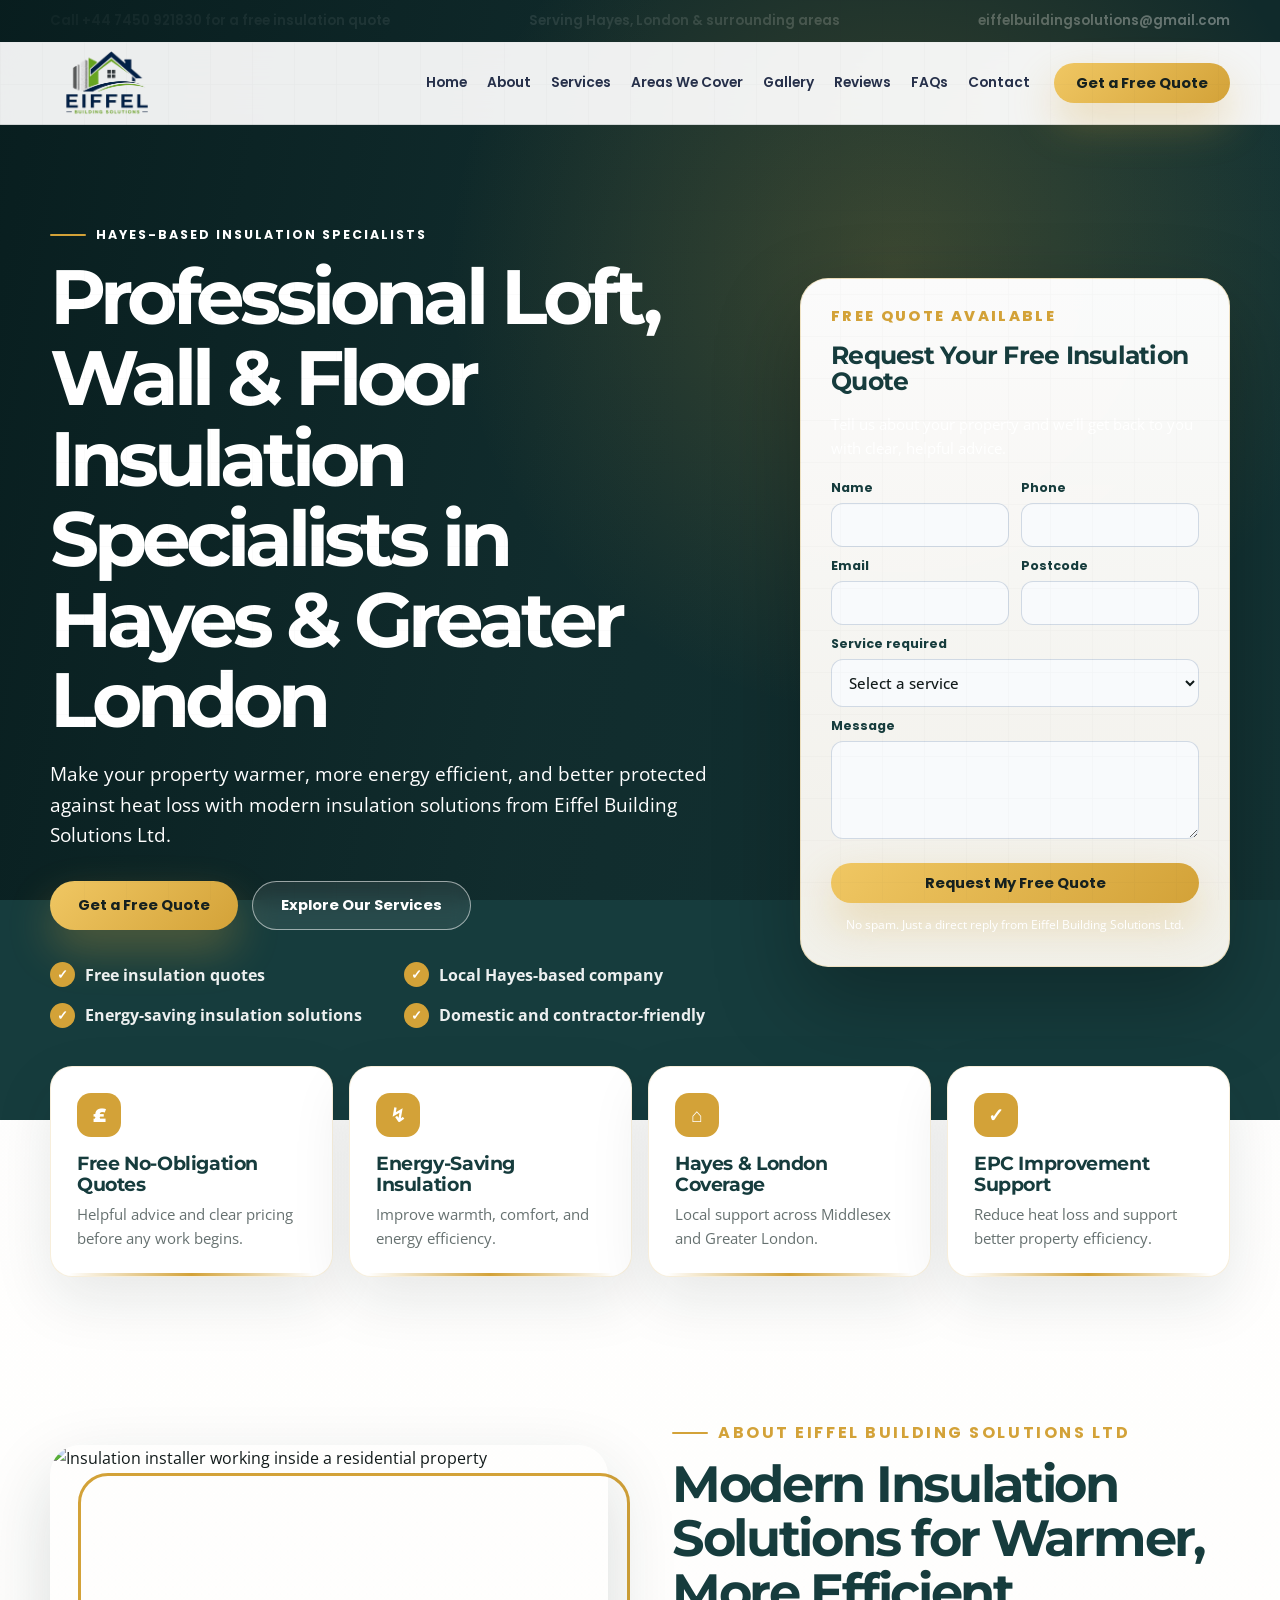
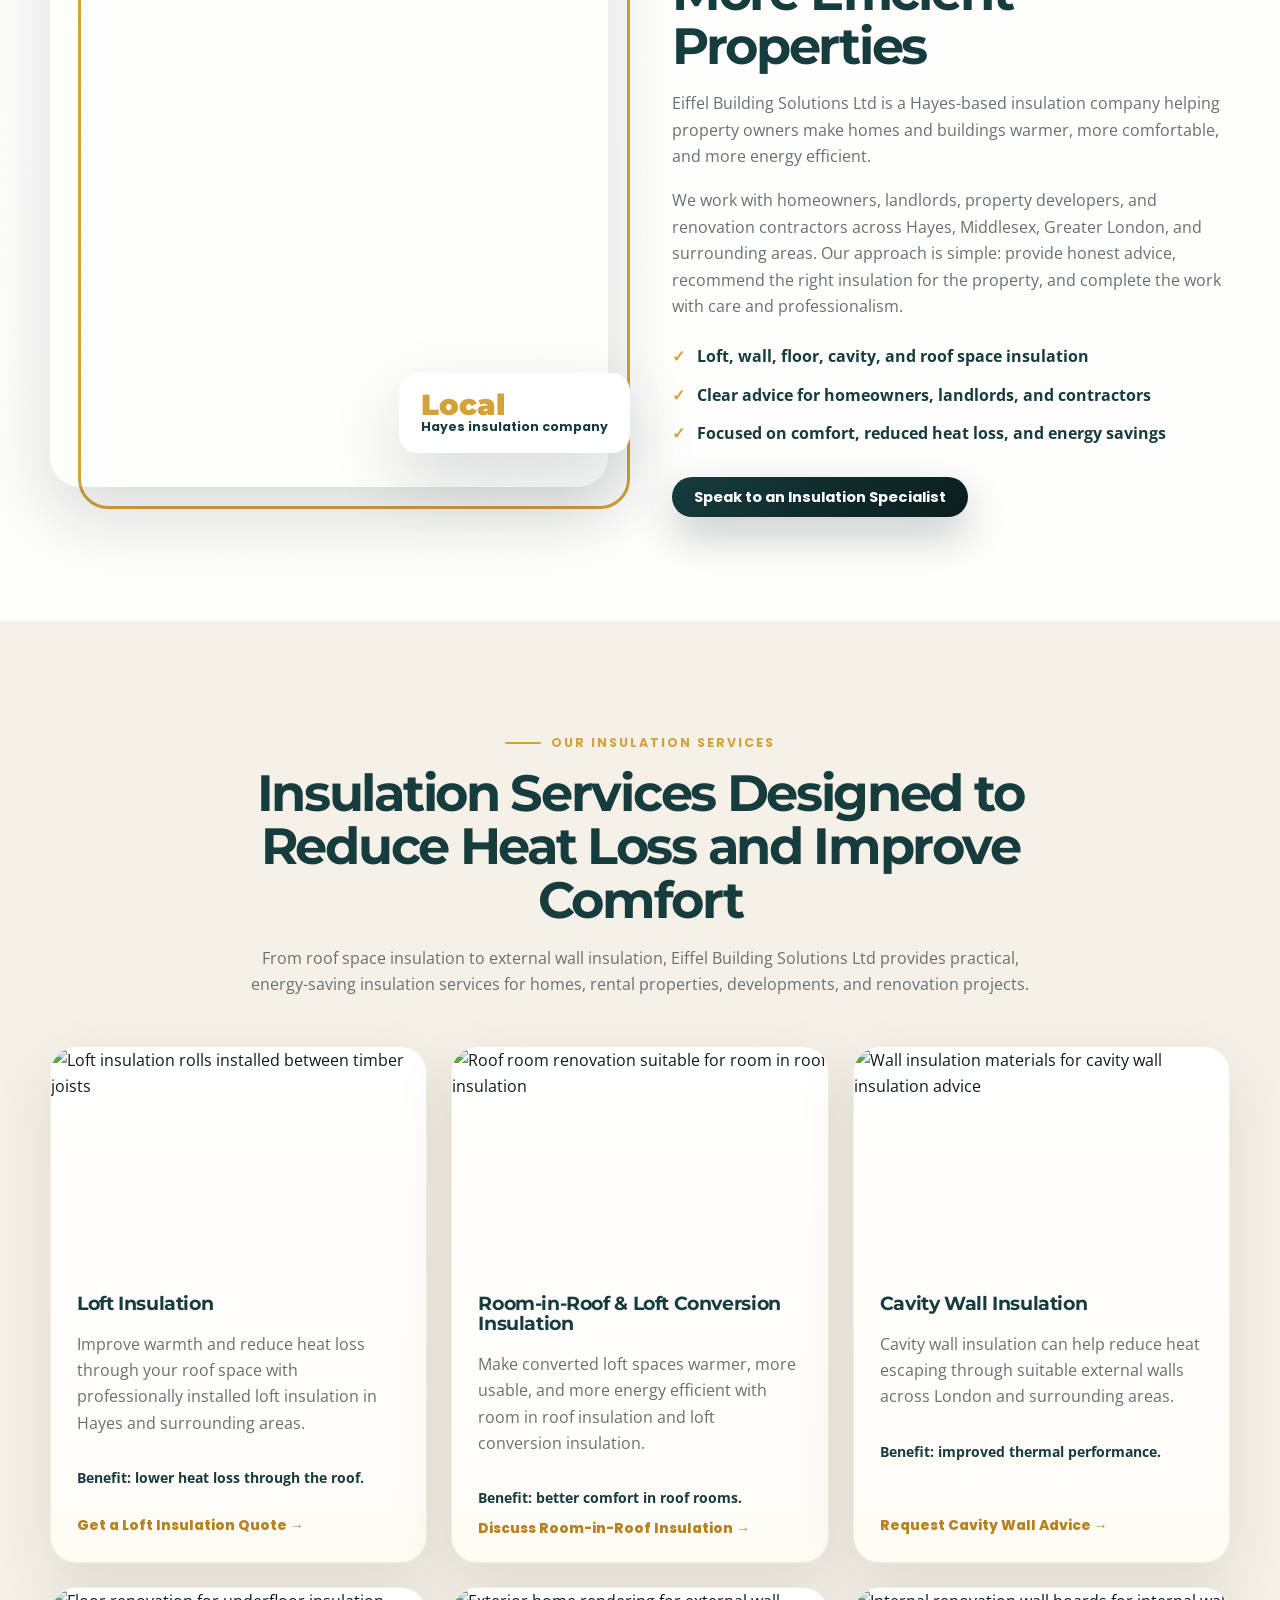
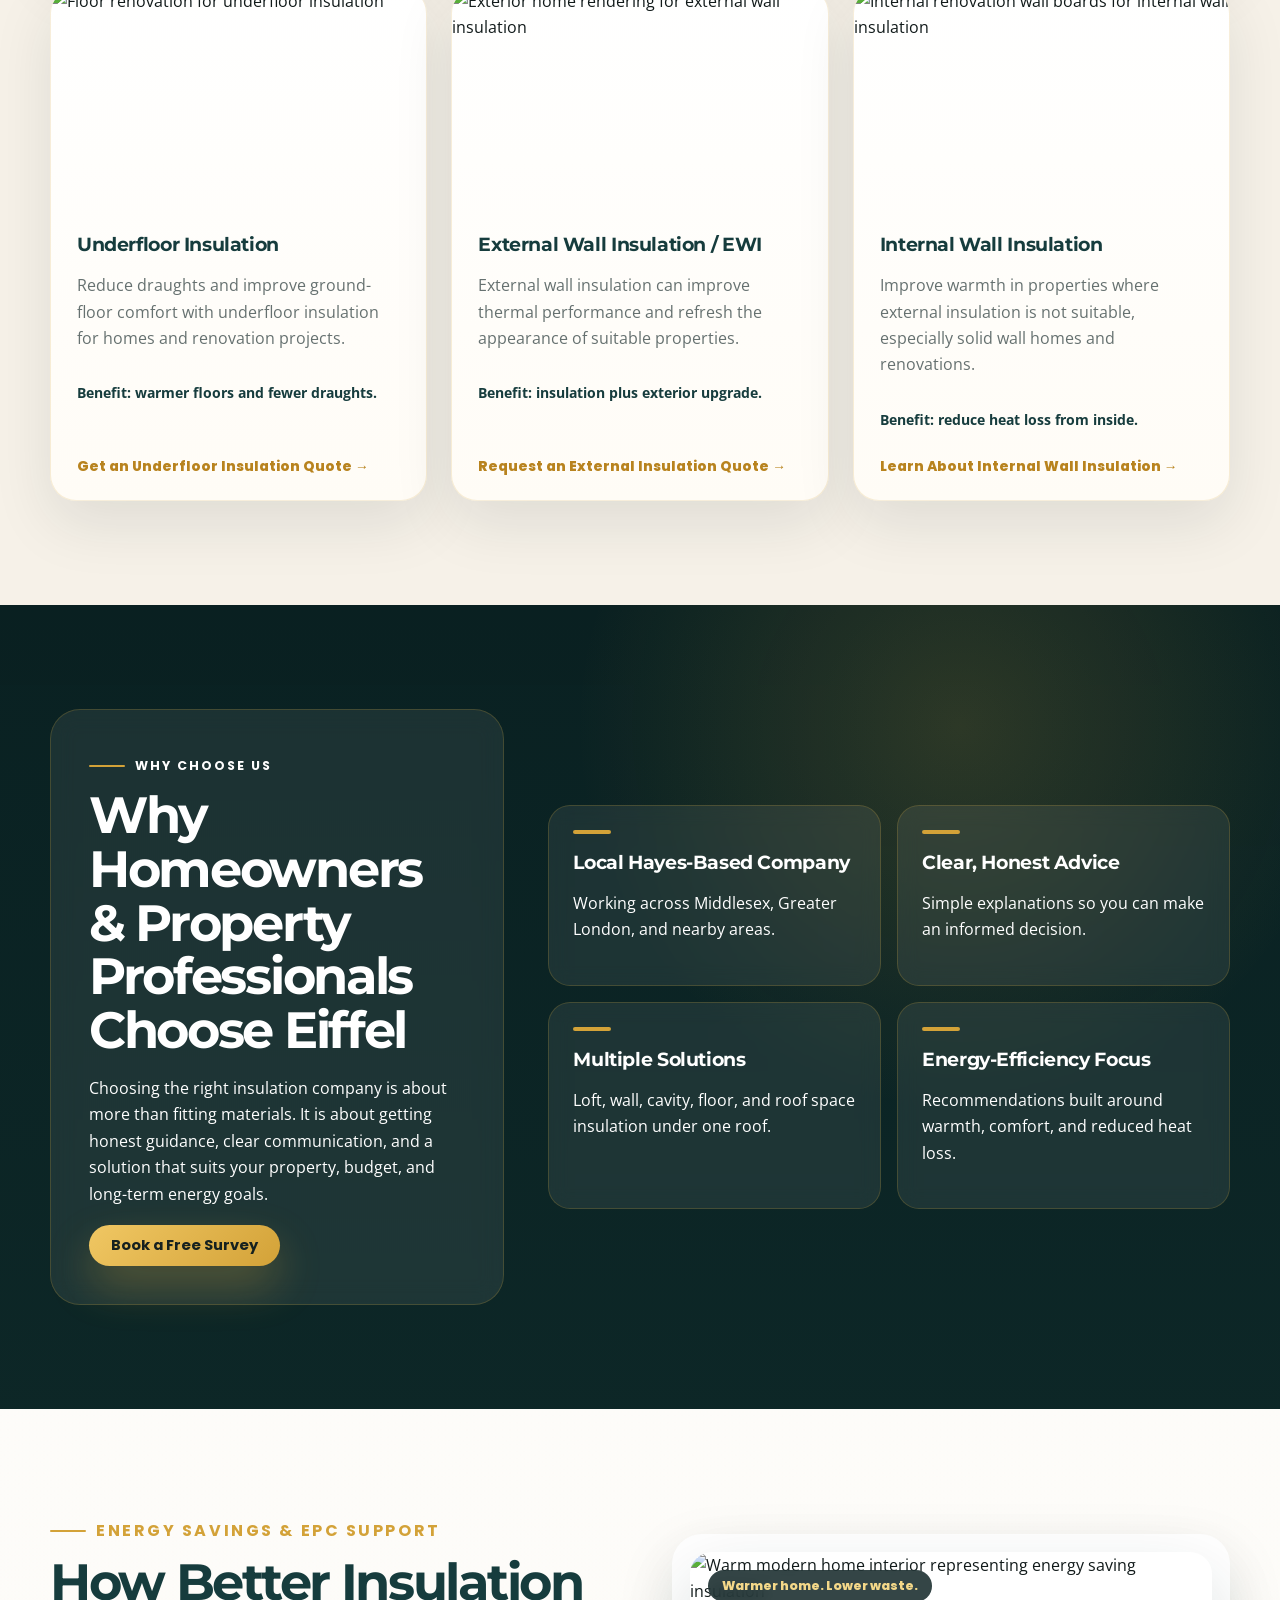
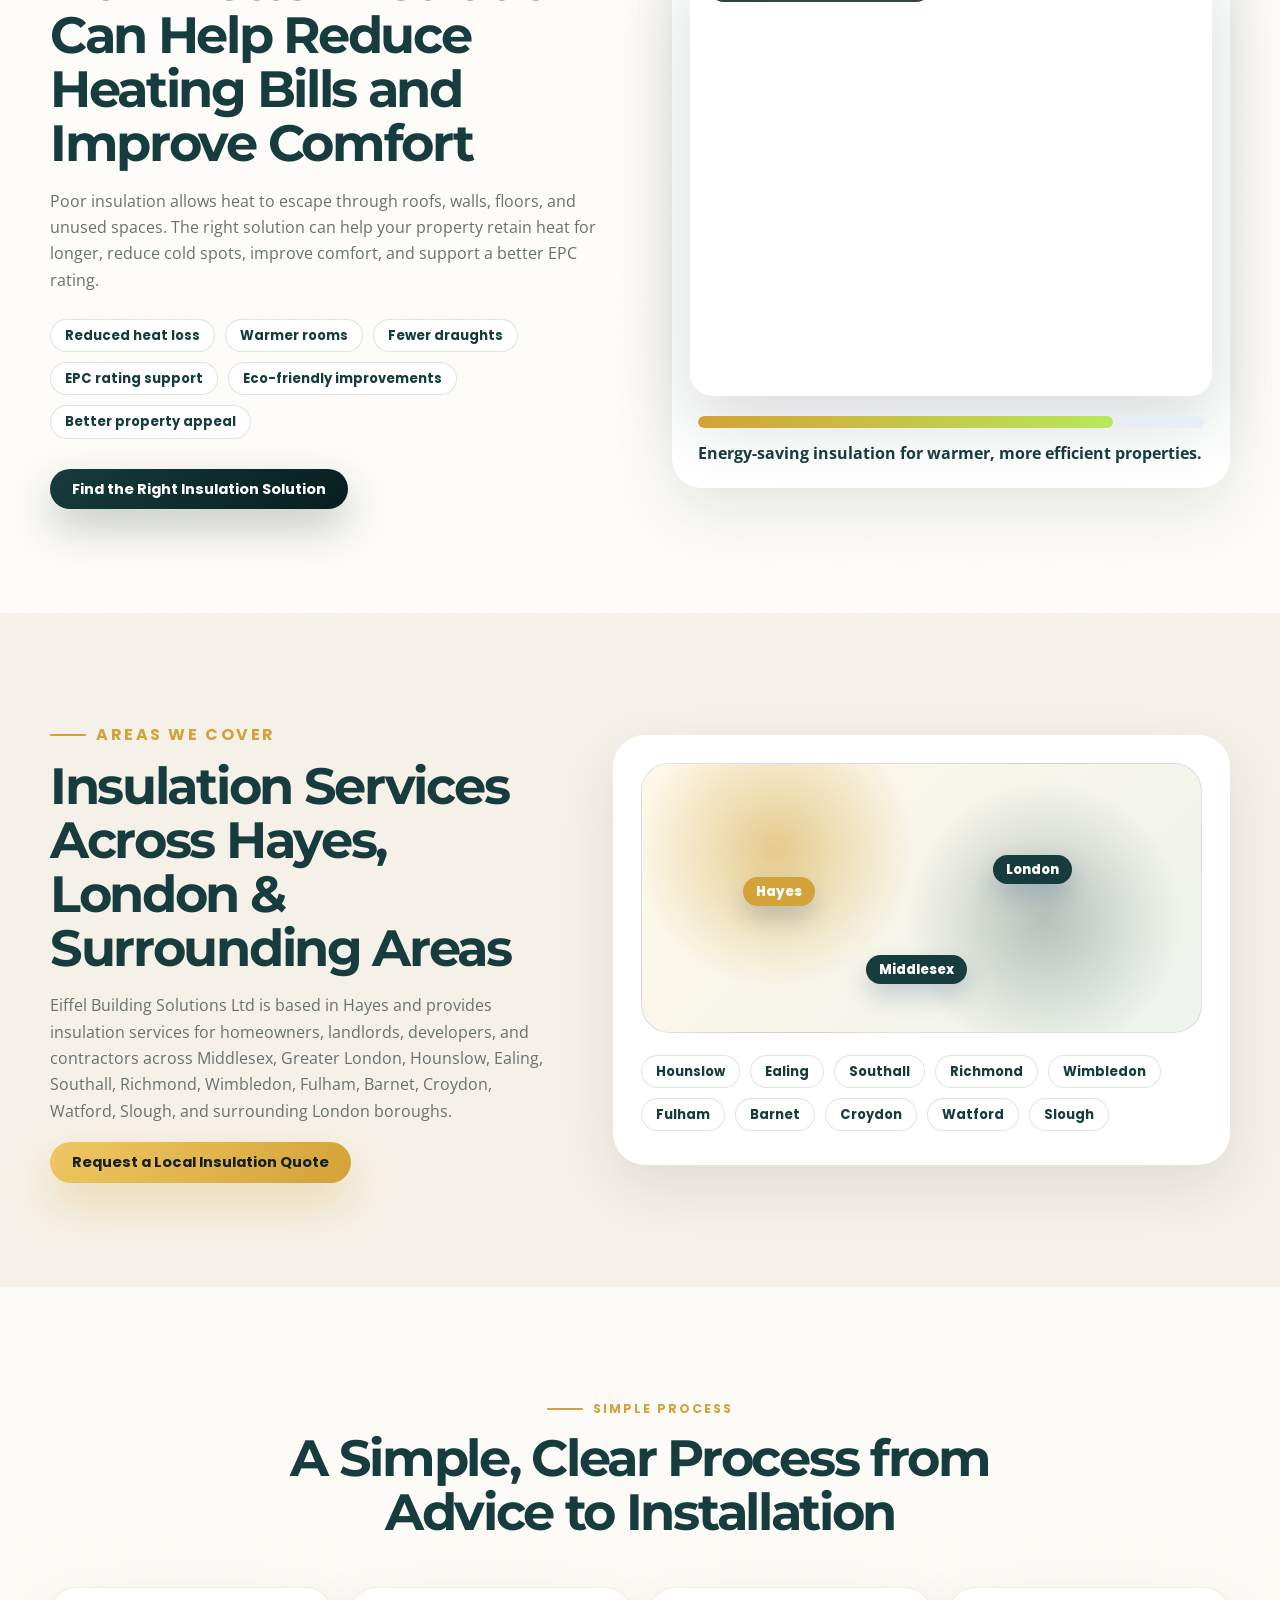
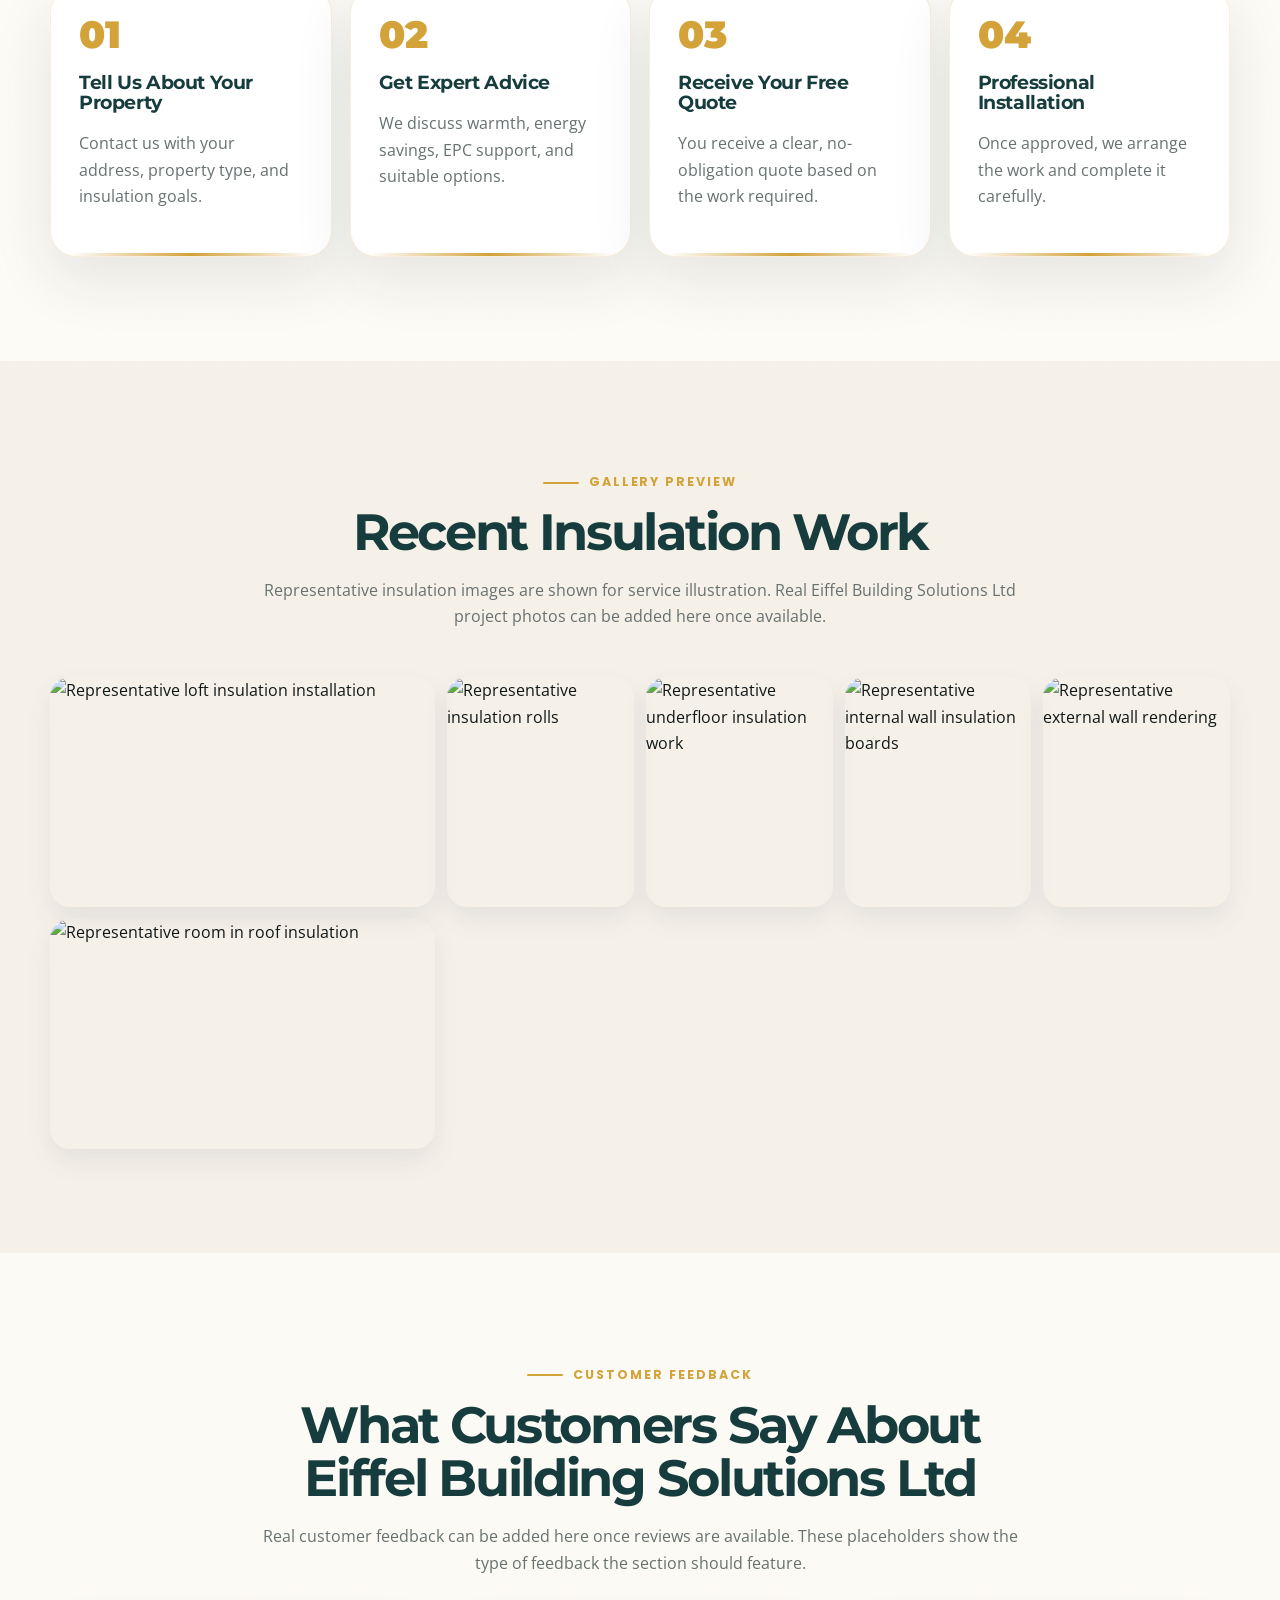
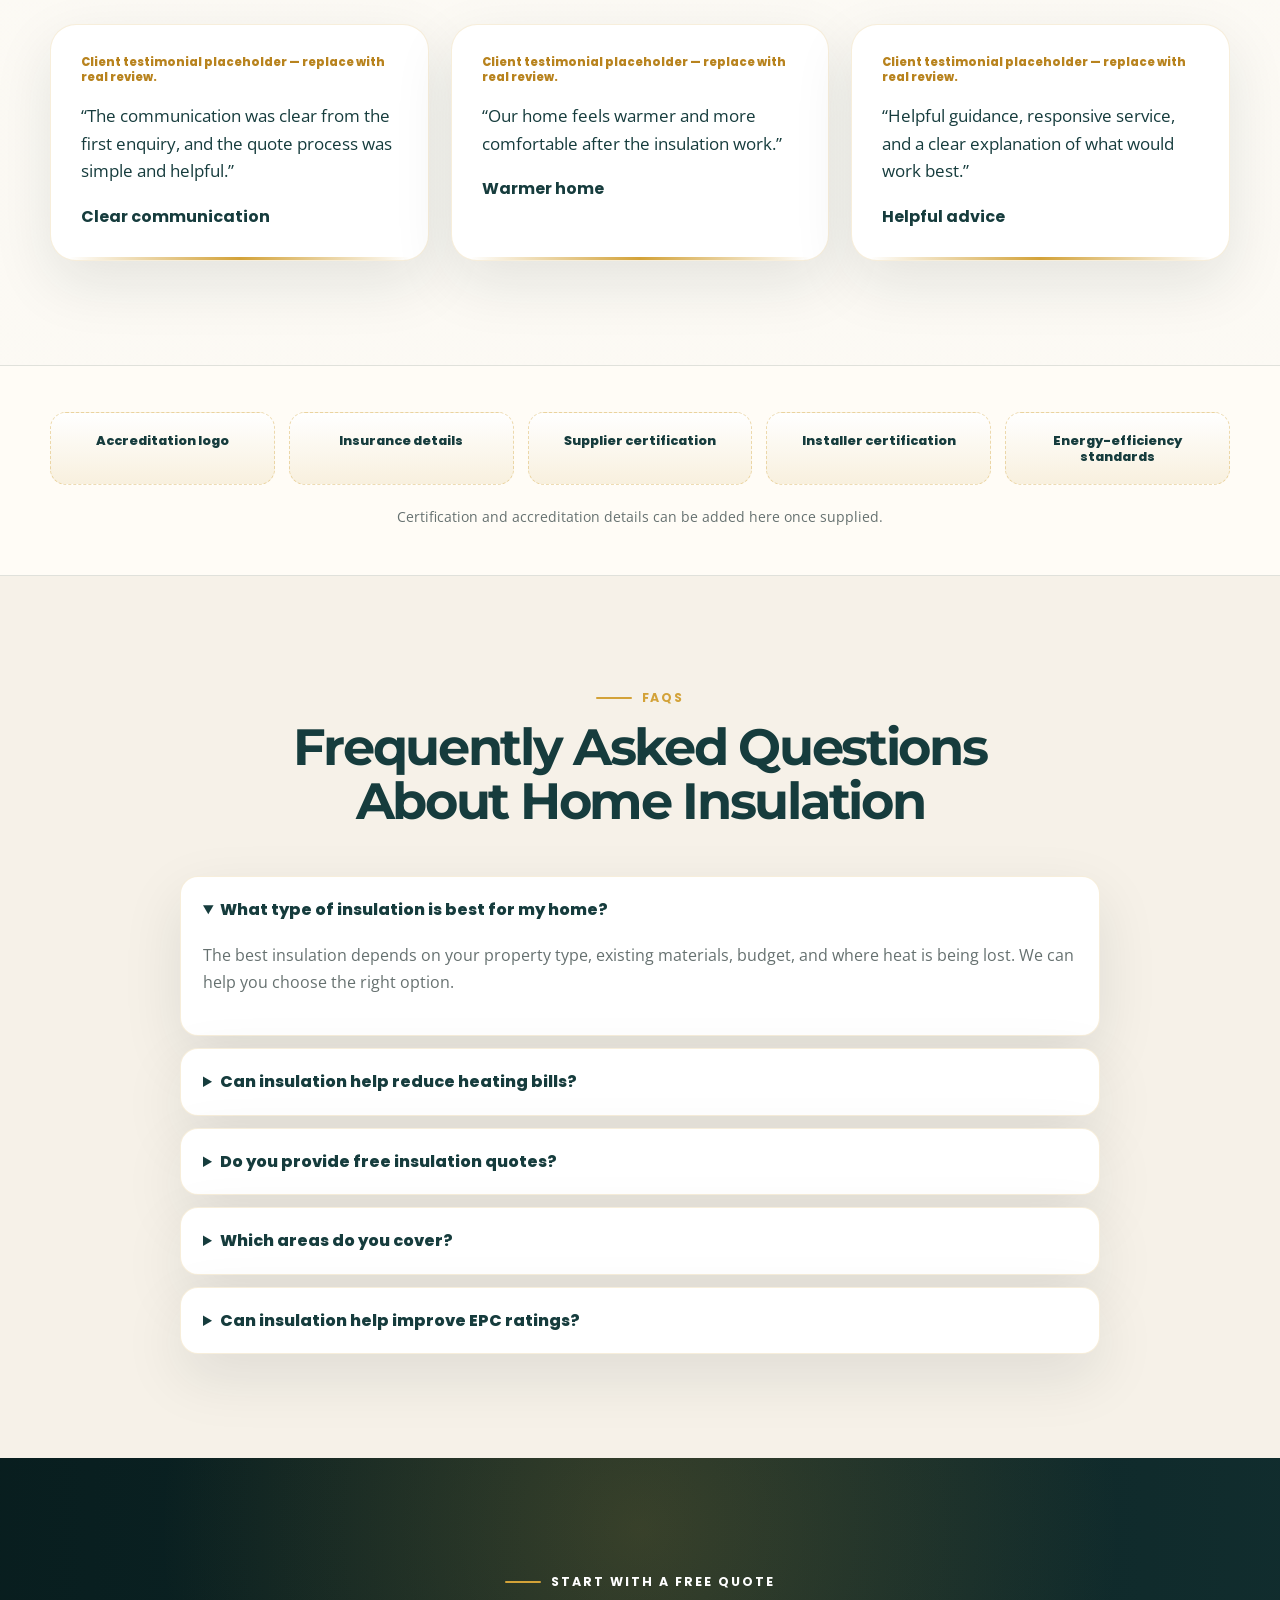
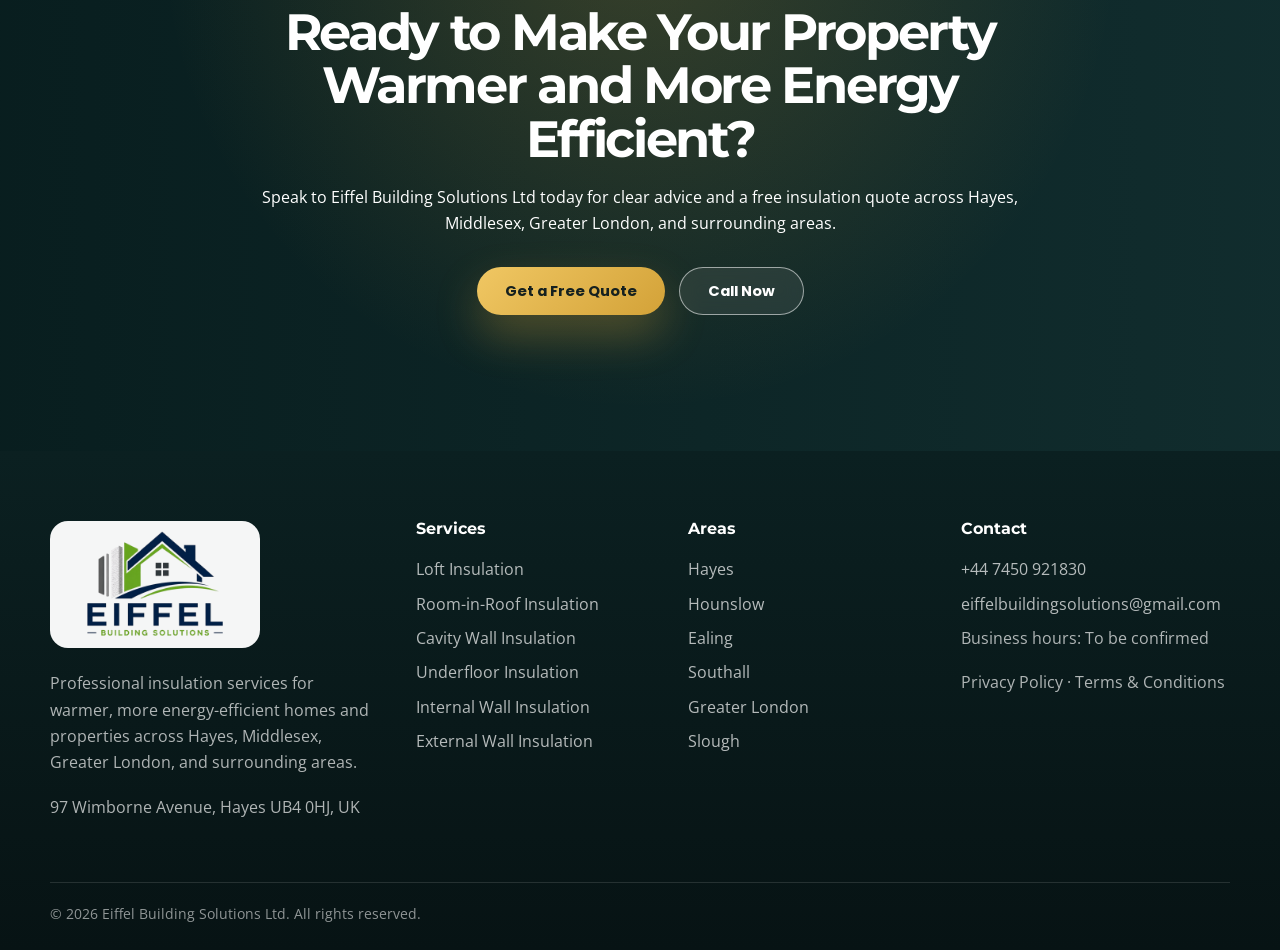
==== index.html @ faa9b043 "Create Eiffel Building Solutions homepage Build a responsive lead-generation homepage with insulatio" ====
<!DOCTYPE html>
<html lang="en-GB">
<head>
  <meta charset="UTF-8" />
  <meta name="viewport" content="width=device-width, initial-scale=1.0" />
  <title>Insulation Company Hayes | Loft, Wall & Floor Insulation London | Eiffel Building Solutions Ltd</title>
  <meta name="description" content="Eiffel Building Solutions Ltd provides loft insulation, wall insulation, underfloor insulation, cavity wall insulation and EWI services in Hayes, Middlesex, Greater London and surrounding areas. Get a free insulation quote today." />
  <link rel="preconnect" href="https://fonts.googleapis.com">
  <link rel="preconnect" href="https://fonts.gstatic.com" crossorigin>
  <link href="https://fonts.googleapis.com/css2?family=Montserrat:wght@600;700;800;900&family=Open+Sans:wght@400;500;600;700&family=Poppins:wght@500;600;700&display=swap" rel="stylesheet">
  <link rel="stylesheet" href="styles.css" />
</head>
<body>
  <div class="topbar" id="top">
    <div class="container topbar__inner">
      <a href="tel:+447450921830">Call +44 7450 921830 for a free insulation quote</a>
      <span>Serving Hayes, London & surrounding areas</span>
      <a href="mailto:eiffelbuildingsolutions@gmail.com">eiffelbuildingsolutions@gmail.com</a>
    </div>
  </div>

  <header class="site-header" data-header>
    <div class="container nav">
      <a href="#top" class="brand brand--logo" aria-label="Eiffel Building Solutions Ltd home">
        <img src="IMG/logo.png" alt="Eiffel Building Solutions Ltd logo" class="brand__logo">
      </a>
      <button class="nav-toggle" type="button" aria-label="Open menu" aria-expanded="false" data-nav-toggle>
        <span></span><span></span><span></span>
      </button>
      <nav class="nav-links" data-nav-links>
        <a href="#top">Home</a>
        <a href="#about">About</a>
        <a href="#services">Services</a>
        <a href="#areas">Areas We Cover</a>
        <a href="#gallery">Gallery</a>
        <a href="#reviews">Reviews</a>
        <a href="#faqs">FAQs</a>
        <a href="#contact">Contact</a>
      </nav>
      <a class="btn btn--primary nav__cta" href="#quote" data-open-quote>Get a Free Quote</a>
    </div>
  </header>

  <main>
    <section class="hero section-dark">
      <div class="hero__media" role="img" aria-label="Professional loft insulation installation in a residential roof space"></div>
      <div class="hero__overlay"></div>
      <div class="container hero__grid">
        <div class="hero__content reveal">
          <p class="eyebrow">Hayes-based insulation specialists</p>
          <h1>Professional Loft, Wall & Floor Insulation Specialists in Hayes & Greater London</h1>
          <p class="hero__lead">Make your property warmer, more energy efficient, and better protected against heat loss with modern insulation solutions from Eiffel Building Solutions Ltd.</p>
          <div class="hero__actions">
            <a class="btn btn--primary btn--large" href="#quote" data-open-quote>Get a Free Quote</a>
            <a class="btn btn--ghost btn--large" href="#services">Explore Our Services</a>
          </div>
          <ul class="hero__checks">
            <li>Free insulation quotes</li>
            <li>Local Hayes-based company</li>
            <li>Energy-saving insulation solutions</li>
            <li>Domestic and contractor-friendly</li>
          </ul>
        </div>

        <form class="quote-card reveal" id="quote" aria-label="Request a free insulation quote">
          <p class="quote-card__kicker">Free quote available</p>
          <h2>Request Your Free Insulation Quote</h2>
          <p>Tell us about your property and we’ll get back to you with clear, helpful advice.</p>
          <div class="form-grid">
            <label>Name<input required type="text" name="name" autocomplete="name"></label>
            <label>Phone<input required type="tel" name="phone" autocomplete="tel"></label>
            <label>Email<input type="email" name="email" autocomplete="email"></label>
            <label>Postcode<input required type="text" name="postcode" autocomplete="postal-code"></label>
            <label class="form-grid__wide">Service required
              <select name="service" required>
                <option value="">Select a service</option>
                <option>Loft Insulation</option>
                <option>Loft Boarding and Insulation</option>
                <option>Room-in-Roof Insulation</option>
                <option>Cavity Wall Insulation</option>
                <option>Underfloor Insulation</option>
                <option>Internal Wall Insulation</option>
                <option>External Wall Insulation / EWI</option>
                <option>Not Sure Yet</option>
              </select>
            </label>
            <label class="form-grid__wide">Message<textarea name="message" rows="4"></textarea></label>
          </div>
          <button class="btn btn--primary btn--full" type="submit">Request My Free Quote</button>
          <p class="form-note" data-form-note>No spam. Just a direct reply from Eiffel Building Solutions Ltd.</p>
        </form>
      </div>
    </section>

    <section class="trust-strip">
      <div class="container trust-grid">
        <article><span>£</span><h3>Free No-Obligation Quotes</h3><p>Helpful advice and clear pricing before any work begins.</p></article>
        <article><span>↯</span><h3>Energy-Saving Insulation</h3><p>Improve warmth, comfort, and energy efficiency.</p></article>
        <article><span>⌂</span><h3>Hayes & London Coverage</h3><p>Local support across Middlesex and Greater London.</p></article>
        <article><span>✓</span><h3>EPC Improvement Support</h3><p>Reduce heat loss and support better property efficiency.</p></article>
      </div>
    </section>

    <section class="section about" id="about">
      <div class="container split split--image-left">
        <div class="image-stack reveal">
          <img src="https://images.pexels.com/photos/8961423/pexels-photo-8961423.jpeg?auto=compress&cs=tinysrgb&w=1200" alt="Insulation installer working inside a residential property" loading="lazy">
          <div class="image-stack__badge"><strong>Local</strong><span>Hayes insulation company</span></div>
        </div>
        <div class="section-copy reveal">
          <p class="eyebrow">About Eiffel Building Solutions Ltd</p>
          <h2>Modern Insulation Solutions for Warmer, More Efficient Properties</h2>
          <p>Eiffel Building Solutions Ltd is a Hayes-based insulation company helping property owners make homes and buildings warmer, more comfortable, and more energy efficient.</p>
          <p>We work with homeowners, landlords, property developers, and renovation contractors across Hayes, Middlesex, Greater London, and surrounding areas. Our approach is simple: provide honest advice, recommend the right insulation for the property, and complete the work with care and professionalism.</p>
          <div class="tick-list">
            <span>Loft, wall, floor, cavity, and roof space insulation</span>
            <span>Clear advice for homeowners, landlords, and contractors</span>
            <span>Focused on comfort, reduced heat loss, and energy savings</span>
          </div>
          <a class="btn btn--secondary" href="#contact">Speak to an Insulation Specialist</a>
        </div>
      </div>
    </section>

    <section class="section section-muted services" id="services">
      <div class="container">
        <div class="section-heading reveal">
          <p class="eyebrow">Our insulation services</p>
          <h2>Insulation Services Designed to Reduce Heat Loss and Improve Comfort</h2>
          <p>From roof space insulation to external wall insulation, Eiffel Building Solutions Ltd provides practical, energy-saving insulation services for homes, rental properties, developments, and renovation projects.</p>
        </div>
        <div class="service-grid">
          <article class="service-card reveal">
            <img src="https://images.pexels.com/photos/8486972/pexels-photo-8486972.jpeg?auto=compress&cs=tinysrgb&w=900" alt="Loft insulation rolls installed between timber joists" loading="lazy">
            <div><h3>Loft Insulation</h3><p>Improve warmth and reduce heat loss through your roof space with professionally installed loft insulation in Hayes and surrounding areas.</p><strong>Benefit: lower heat loss through the roof.</strong><a href="#quote" data-open-quote>Get a Loft Insulation Quote</a></div>
          </article>
          <article class="service-card reveal">
            <img src="https://images.pexels.com/photos/8293778/pexels-photo-8293778.jpeg?auto=compress&cs=tinysrgb&w=900" alt="Roof room renovation suitable for room in roof insulation" loading="lazy">
            <div><h3>Room-in-Roof & Loft Conversion Insulation</h3><p>Make converted loft spaces warmer, more usable, and more energy efficient with room in roof insulation and loft conversion insulation.</p><strong>Benefit: better comfort in roof rooms.</strong><a href="#quote" data-open-quote>Discuss Room-in-Roof Insulation</a></div>
          </article>
          <article class="service-card reveal">
            <img src="https://images.pexels.com/photos/8961141/pexels-photo-8961141.jpeg?auto=compress&cs=tinysrgb&w=900" alt="Wall insulation materials for cavity wall insulation advice" loading="lazy">
            <div><h3>Cavity Wall Insulation</h3><p>Cavity wall insulation can help reduce heat escaping through suitable external walls across London and surrounding areas.</p><strong>Benefit: improved thermal performance.</strong><a href="#quote" data-open-quote>Request Cavity Wall Advice</a></div>
          </article>
          <article class="service-card reveal">
            <img src="https://images.pexels.com/photos/6474471/pexels-photo-6474471.jpeg?auto=compress&cs=tinysrgb&w=900" alt="Floor renovation for underfloor insulation" loading="lazy">
            <div><h3>Underfloor Insulation</h3><p>Reduce draughts and improve ground-floor comfort with underfloor insulation for homes and renovation projects.</p><strong>Benefit: warmer floors and fewer draughts.</strong><a href="#quote" data-open-quote>Get an Underfloor Insulation Quote</a></div>
          </article>
          <article class="service-card reveal">
            <img src="https://images.pexels.com/photos/5691594/pexels-photo-5691594.jpeg?auto=compress&cs=tinysrgb&w=900" alt="Exterior home rendering for external wall insulation" loading="lazy">
            <div><h3>External Wall Insulation / EWI</h3><p>External wall insulation can improve thermal performance and refresh the appearance of suitable properties.</p><strong>Benefit: insulation plus exterior upgrade.</strong><a href="#quote" data-open-quote>Request an External Insulation Quote</a></div>
          </article>
          <article class="service-card reveal">
            <img src="https://images.pexels.com/photos/7937319/pexels-photo-7937319.jpeg?auto=compress&cs=tinysrgb&w=900" alt="Internal renovation wall boards for internal wall insulation" loading="lazy">
            <div><h3>Internal Wall Insulation</h3><p>Improve warmth in properties where external insulation is not suitable, especially solid wall homes and renovations.</p><strong>Benefit: reduce heat loss from inside.</strong><a href="#quote" data-open-quote>Learn About Internal Wall Insulation</a></div>
          </article>
        </div>
      </div>
    </section>

    <section class="section why section-dark">
      <div class="container why__grid">
        <div class="why__panel reveal">
          <p class="eyebrow">Why choose us</p>
          <h2>Why Homeowners & Property Professionals Choose Eiffel</h2>
          <p>Choosing the right insulation company is about more than fitting materials. It is about getting honest guidance, clear communication, and a solution that suits your property, budget, and long-term energy goals.</p>
          <a class="btn btn--primary" href="#quote" data-open-quote>Book a Free Survey</a>
        </div>
        <div class="feature-grid reveal">
          <article><h3>Local Hayes-Based Company</h3><p>Working across Middlesex, Greater London, and nearby areas.</p></article>
          <article><h3>Clear, Honest Advice</h3><p>Simple explanations so you can make an informed decision.</p></article>
          <article><h3>Multiple Solutions</h3><p>Loft, wall, cavity, floor, and roof space insulation under one roof.</p></article>
          <article><h3>Energy-Efficiency Focus</h3><p>Recommendations built around warmth, comfort, and reduced heat loss.</p></article>
        </div>
      </div>
    </section>

    <section class="section energy">
      <div class="container split">
        <div class="section-copy reveal">
          <p class="eyebrow">Energy savings & EPC support</p>
          <h2>How Better Insulation Can Help Reduce Heating Bills and Improve Comfort</h2>
          <p>Poor insulation allows heat to escape through roofs, walls, floors, and unused spaces. The right solution can help your property retain heat for longer, reduce cold spots, improve comfort, and support a better EPC rating.</p>
          <div class="benefit-cloud">
            <span>Reduced heat loss</span><span>Warmer rooms</span><span>Fewer draughts</span><span>EPC rating support</span><span>Eco-friendly improvements</span><span>Better property appeal</span>
          </div>
          <a class="btn btn--secondary" href="#quote" data-open-quote>Find the Right Insulation Solution</a>
        </div>
        <div class="energy-card reveal">
          <img src="https://images.pexels.com/photos/5998120/pexels-photo-5998120.jpeg?auto=compress&cs=tinysrgb&w=1200" alt="Warm modern home interior representing energy saving insulation" loading="lazy">
          <div class="meter"><span style="width: 82%"></span></div>
          <p>Energy-saving insulation for warmer, more efficient properties.</p>
        </div>
      </div>
    </section>

    <section class="section section-muted areas" id="areas">
      <div class="container areas__grid">
        <div class="section-copy reveal">
          <p class="eyebrow">Areas we cover</p>
          <h2>Insulation Services Across Hayes, London & Surrounding Areas</h2>
          <p>Eiffel Building Solutions Ltd is based in Hayes and provides insulation services for homeowners, landlords, developers, and contractors across Middlesex, Greater London, Hounslow, Ealing, Southall, Richmond, Wimbledon, Fulham, Barnet, Croydon, Watford, Slough, and surrounding London boroughs.</p>
          <a class="btn btn--primary" href="#quote" data-open-quote>Request a Local Insulation Quote</a>
        </div>
        <div class="location-card reveal">
          <div class="map-blob"><span>Hayes</span><span>London</span><span>Middlesex</span></div>
          <div class="location-tags">
            <span>Hounslow</span><span>Ealing</span><span>Southall</span><span>Richmond</span><span>Wimbledon</span><span>Fulham</span><span>Barnet</span><span>Croydon</span><span>Watford</span><span>Slough</span>
          </div>
        </div>
      </div>
    </section>

    <section class="section process">
      <div class="container">
        <div class="section-heading reveal">
          <p class="eyebrow">Simple process</p>
          <h2>A Simple, Clear Process from Advice to Installation</h2>
        </div>
        <div class="process-grid">
          <article class="reveal"><span>01</span><h3>Tell Us About Your Property</h3><p>Contact us with your address, property type, and insulation goals.</p></article>
          <article class="reveal"><span>02</span><h3>Get Expert Advice</h3><p>We discuss warmth, energy savings, EPC support, and suitable options.</p></article>
          <article class="reveal"><span>03</span><h3>Receive Your Free Quote</h3><p>You receive a clear, no-obligation quote based on the work required.</p></article>
          <article class="reveal"><span>04</span><h3>Professional Installation</h3><p>Once approved, we arrange the work and complete it carefully.</p></article>
        </div>
      </div>
    </section>

    <section class="section gallery section-muted" id="gallery">
      <div class="container">
        <div class="section-heading reveal">
          <p class="eyebrow">Gallery preview</p>
          <h2>Recent Insulation Work</h2>
          <p>Representative insulation images are shown for service illustration. Real Eiffel Building Solutions Ltd project photos can be added here once available.</p>
        </div>
        <div class="gallery-grid reveal">
          <img src="https://images.pexels.com/photos/8486974/pexels-photo-8486974.jpeg?auto=compress&cs=tinysrgb&w=700" alt="Representative loft insulation installation" loading="lazy">
          <img src="https://images.pexels.com/photos/8961065/pexels-photo-8961065.jpeg?auto=compress&cs=tinysrgb&w=700" alt="Representative insulation rolls" loading="lazy">
          <img src="https://images.pexels.com/photos/6474467/pexels-photo-6474467.jpeg?auto=compress&cs=tinysrgb&w=700" alt="Representative underfloor insulation work" loading="lazy">
          <img src="https://images.pexels.com/photos/7937317/pexels-photo-7937317.jpeg?auto=compress&cs=tinysrgb&w=700" alt="Representative internal wall insulation boards" loading="lazy">
          <img src="https://images.pexels.com/photos/5691600/pexels-photo-5691600.jpeg?auto=compress&cs=tinysrgb&w=700" alt="Representative external wall rendering" loading="lazy">
          <img src="https://images.pexels.com/photos/8293775/pexels-photo-8293775.jpeg?auto=compress&cs=tinysrgb&w=700" alt="Representative room in roof insulation" loading="lazy">
        </div>
      </div>
    </section>

    <section class="section reviews" id="reviews">
      <div class="container">
        <div class="section-heading reveal">
          <p class="eyebrow">Customer feedback</p>
          <h2>What Customers Say About Eiffel Building Solutions Ltd</h2>
          <p>Real customer feedback can be added here once reviews are available. These placeholders show the type of feedback the section should feature.</p>
        </div>
        <div class="review-grid">
          <article class="review-card reveal"><small>Client testimonial placeholder — replace with real review.</small><p>“The communication was clear from the first enquiry, and the quote process was simple and helpful.”</p><strong>Clear communication</strong></article>
          <article class="review-card reveal"><small>Client testimonial placeholder — replace with real review.</small><p>“Our home feels warmer and more comfortable after the insulation work.”</p><strong>Warmer home</strong></article>
          <article class="review-card reveal"><small>Client testimonial placeholder — replace with real review.</small><p>“Helpful guidance, responsive service, and a clear explanation of what would work best.”</p><strong>Helpful advice</strong></article>
        </div>
      </div>
    </section>

    <section class="badges">
      <div class="container badge-row reveal">
        <span>Accreditation logo</span><span>Insurance details</span><span>Supplier certification</span><span>Installer certification</span><span>Energy-efficiency standards</span>
      </div>
      <p>Certification and accreditation details can be added here once supplied.</p>
    </section>

    <section class="section faqs section-muted" id="faqs">
      <div class="container faq-wrap">
        <div class="section-heading reveal">
          <p class="eyebrow">FAQs</p>
          <h2>Frequently Asked Questions About Home Insulation</h2>
        </div>
        <div class="faq-list reveal">
          <details open><summary>What type of insulation is best for my home?</summary><p>The best insulation depends on your property type, existing materials, budget, and where heat is being lost. We can help you choose the right option.</p></details>
          <details><summary>Can insulation help reduce heating bills?</summary><p>Yes. Good insulation helps reduce heat loss, meaning your home can stay warmer for longer and your heating system may not need to work as hard.</p></details>
          <details><summary>Do you provide free insulation quotes?</summary><p>Yes. We offer free insulation quotes for homeowners, landlords, developers, and renovation contractors.</p></details>
          <details><summary>Which areas do you cover?</summary><p>We are based in Hayes and serve Middlesex, Greater London, Hounslow, Ealing, Southall, Richmond, Wimbledon, Fulham, Barnet, Croydon, Watford, Slough, and surrounding London boroughs.</p></details>
          <details><summary>Can insulation help improve EPC ratings?</summary><p>Insulation can support EPC rating improvements by reducing heat loss and improving the energy efficiency of a property.</p></details>
        </div>
      </div>
    </section>

    <section class="final-cta section-dark" id="contact">
      <div class="container final-cta__inner reveal">
        <p class="eyebrow">Start with a free quote</p>
        <h2>Ready to Make Your Property Warmer and More Energy Efficient?</h2>
        <p>Speak to Eiffel Building Solutions Ltd today for clear advice and a free insulation quote across Hayes, Middlesex, Greater London, and surrounding areas.</p>
        <div class="hero__actions">
          <a class="btn btn--primary btn--large" href="#quote" data-open-quote>Get a Free Quote</a>
          <a class="btn btn--ghost btn--large" href="tel:+447450921830">Call Now</a>
        </div>
      </div>
    </section>
  </main>

  <footer class="footer">
    <div class="container footer__grid">
      <div><img src="IMG/logo.png" alt="Eiffel Building Solutions Ltd logo" class="footer__logo"><p>Professional insulation services for warmer, more energy-efficient homes and properties across Hayes, Middlesex, Greater London, and surrounding areas.</p><p>97 Wimborne Avenue, Hayes UB4 0HJ, UK</p></div>
      <div><h4>Services</h4><a href="#services">Loft Insulation</a><a href="#services">Room-in-Roof Insulation</a><a href="#services">Cavity Wall Insulation</a><a href="#services">Underfloor Insulation</a><a href="#services">Internal Wall Insulation</a><a href="#services">External Wall Insulation</a></div>
      <div><h4>Areas</h4><a href="#areas">Hayes</a><a href="#areas">Hounslow</a><a href="#areas">Ealing</a><a href="#areas">Southall</a><a href="#areas">Greater London</a><a href="#areas">Slough</a></div>
      <div><h4>Contact</h4><a href="tel:+447450921830">+44 7450 921830</a><a href="mailto:eiffelbuildingsolutions@gmail.com">eiffelbuildingsolutions@gmail.com</a><p>Business hours: To be confirmed</p><p>Privacy Policy · Terms & Conditions</p></div>
    </div>
    <div class="container footer__bottom">© 2026 Eiffel Building Solutions Ltd. All rights reserved.</div>
  </footer>

  <div class="mobile-sticky">
    <a href="tel:+447450921830">Call Now</a>
    <a href="#quote" data-open-quote>Free Quote</a>
  </div>

  <div class="quote-modal" id="quote-modal" aria-hidden="true" role="dialog" aria-labelledby="quote-modal-title">
    <div class="quote-modal__backdrop" data-close-quote></div>
    <div class="quote-modal__panel" role="document">
      <button class="quote-modal__close" type="button" aria-label="Close quote popup" data-close-quote>×</button>
      <div class="quote-modal__intro">
        <p class="eyebrow">Free insulation quote</p>
        <h2 id="quote-modal-title">Tell Us About Your Property</h2>
        <p>Share a few details and Eiffel Building Solutions Ltd will reply with clear advice for your loft, wall, floor, cavity, or roof-space insulation enquiry.</p>
        <div class="quote-modal__contact">
          <a href="tel:+447450921830">Call +44 7450 921830</a>
          <a href="mailto:eiffelbuildingsolutions@gmail.com">eiffelbuildingsolutions@gmail.com</a>
        </div>
      </div>
      <form class="quote-card quote-card--modal" data-popup-form aria-label="Popup free insulation quote form">
        <div class="form-grid">
          <label>Name<input required type="text" name="name" autocomplete="name"></label>
          <label>Phone<input required type="tel" name="phone" autocomplete="tel"></label>
          <label>Email<input type="email" name="email" autocomplete="email"></label>
          <label>Postcode<input required type="text" name="postcode" autocomplete="postal-code"></label>
          <label class="form-grid__wide">Service required
            <select name="service" required>
              <option value="">Select a service</option>
              <option>Loft Insulation</option>
              <option>Loft Boarding and Insulation</option>
              <option>Room-in-Roof Insulation</option>
              <option>Cavity Wall Insulation</option>
              <option>Underfloor Insulation</option>
              <option>Internal Wall Insulation</option>
              <option>External Wall Insulation / EWI</option>
              <option>Not Sure Yet</option>
            </select>
          </label>
          <label class="form-grid__wide">Message<textarea name="message" rows="4"></textarea></label>
        </div>
        <button class="btn btn--primary btn--full" type="submit">Request My Free Quote</button>
        <p class="form-note" data-popup-form-note>No spam. Just a direct reply from Eiffel Building Solutions Ltd.</p>
      </form>
    </div>
  </div>

  <script src="script.js"></script>
</body>
</html>
---- styles.css ----
:root {
  --navy: #102A2B;
  --blue: #163C3D;
  --green: #D3A238;
  --green-dark: #B8831E;
  --mist: #F6F1E8;
  --white: #FFFFFF;
  --ink: #111A1A;
  --muted: #667170;
  --line: rgba(16, 42, 43, .13);
  --shadow: 0 28px 70px rgba(16, 42, 43, .16);
  --radius: 24px;
  --container: 1180px;
}

* { box-sizing: border-box; }
html { scroll-behavior: smooth; }
body {
  margin: 0;
  font-family: "Open Sans", sans-serif;
  color: var(--ink);
  background: var(--white);
  line-height: 1.65;
}
body::before {
  content: "";
  position: fixed;
  inset: 0;
  pointer-events: none;
  z-index: 100;
  opacity: .055;
  background-image: radial-gradient(circle at 1px 1px, #111 1px, transparent 0);
  background-size: 22px 22px;
  mix-blend-mode: multiply;
}
img { max-width: 100%; display: block; }
a { color: inherit; text-decoration: none; }
h1, h2, h3, h4 { font-family: "Montserrat", sans-serif; line-height: 1.05; margin: 0 0 18px; color: var(--blue); }
h1 { font-size: clamp(2.45rem, 6vw, 5.35rem); letter-spacing: -0.065em; color: var(--white); max-width: 830px; }
h2 { font-size: clamp(2rem, 4vw, 3.55rem); letter-spacing: -0.045em; }
h3 { font-size: 1.2rem; letter-spacing: -0.02em; }
p { margin: 0 0 18px; color: var(--muted); }
.container { width: min(var(--container), calc(100% - 40px)); margin-inline: auto; }
.section { padding: 104px 0; position: relative; }
.section-muted { background: var(--mist); }
.section-dark { background: var(--blue); color: var(--white); }
.section-dark h2, .section-dark h3, .section-dark p { color: var(--white); }
.eyebrow {
  display: inline-flex;
  align-items: center;
  gap: 10px;
  margin: 0 0 16px;
  color: var(--green);
  font: 700 .78rem/1 "Poppins", sans-serif;
  letter-spacing: .16em;
  text-transform: uppercase;
}
.eyebrow::before { content: ""; width: 36px; height: 2px; background: var(--green); border-radius: 10px; }
.btn {
  display: inline-flex;
  align-items: center;
  justify-content: center;
  gap: 10px;
  border: 0;
  border-radius: 999px;
  padding: 13px 22px;
  font: 700 .92rem/1 "Poppins", sans-serif;
  cursor: pointer;
  transition: transform .25s ease, box-shadow .25s ease, background .25s ease, color .25s ease;
}
.btn:hover { transform: translateY(-2px); }
.btn--primary { background: var(--green); color: var(--white); box-shadow: 0 18px 35px rgba(108, 193, 42, .28); }
.btn--primary:hover { background: var(--green-dark); }
.btn--secondary { background: var(--navy); color: var(--white); box-shadow: 0 18px 35px rgba(12, 10, 117, .18); }
.btn--ghost { border: 1px solid rgba(255,255,255,.55); color: var(--white); background: rgba(255,255,255,.08); backdrop-filter: blur(10px); }
.btn--large { padding: 16px 28px; }
.btn--full { width: 100%; }

.topbar { background: var(--navy); color: var(--white); font: 600 .83rem/1 "Poppins", sans-serif; }
.topbar__inner { min-height: 42px; display: flex; align-items: center; justify-content: space-between; gap: 18px; }
.topbar a, .topbar span { color: rgba(255,255,255,.92); }
.topbar a:hover { color: var(--green); }
.site-header { position: sticky; top: 0; z-index: 50; background: rgba(255,255,255,.92); backdrop-filter: blur(18px); border-bottom: 1px solid var(--line); transition: box-shadow .25s ease; }
.site-header.is-scrolled { box-shadow: 0 12px 30px rgba(6,43,102,.09); }
.nav { min-height: 82px; display: flex; align-items: center; gap: 24px; }
.brand { display: flex; align-items: center; gap: 12px; margin-right: auto; }
.brand__mark { width: 48px; height: 48px; display: grid; place-items: center; border-radius: 14px; color: var(--white); font: 900 1.45rem/1 "Montserrat"; background: linear-gradient(135deg, var(--navy), var(--green)); box-shadow: 0 12px 25px rgba(12,10,117,.18); }
.brand__text { display: grid; line-height: 1.05; color: var(--blue); }
.brand__text strong { font: 900 1.18rem/1 "Montserrat"; letter-spacing: -.04em; }
.brand__text small { font: 600 .74rem/1.2 "Poppins"; color: var(--muted); }
.brand--logo { align-self: stretch; padding: 9px 0; }
.brand__logo { width: 178px; height: 100%; max-height: 64px; object-fit: contain; object-position: left center; mix-blend-mode: multiply; }
.nav-links { display: flex; align-items: center; gap: 20px; font: 600 .86rem/1 "Poppins", sans-serif; color: #26304A; }
.nav-links a { position: relative; }
.nav-links a::after { content: ""; position: absolute; left: 0; right: 0; bottom: -7px; height: 2px; background: var(--green); transform: scaleX(0); transform-origin: right; transition: transform .25s ease; }
.nav-links a:hover::after { transform: scaleX(1); transform-origin: left; }
.nav-toggle { display: none; background: transparent; border: 0; width: 44px; height: 44px; padding: 10px; }
.nav-toggle span { display: block; height: 2px; background: var(--blue); margin: 6px 0; }

.hero { min-height: 840px; display: grid; align-items: center; overflow: hidden; padding: 92px 0; }
.hero__media { position: absolute; inset: 0; background: url("https://images.pexels.com/photos/8486971/pexels-photo-8486971.jpeg?auto=compress&cs=tinysrgb&w=2200") center/cover; transform: scale(1.04); animation: heroDrift 18s ease-in-out infinite alternate; }
.hero__overlay { position: absolute; inset: 0; background: linear-gradient(100deg, rgba(6,43,102,.96) 0%, rgba(12,10,117,.8) 46%, rgba(6,43,102,.48) 100%); }
.hero__grid { position: relative; z-index: 1; display: grid; grid-template-columns: minmax(0, 1.25fr) 430px; gap: 56px; align-items: center; }
.hero__lead { color: rgba(255,255,255,.86); font-size: 1.16rem; max-width: 720px; }
.hero__actions { display: flex; flex-wrap: wrap; gap: 14px; margin: 30px 0; }
.hero__checks { list-style: none; padding: 0; margin: 32px 0 0; display: grid; grid-template-columns: repeat(2, minmax(0, 1fr)); gap: 14px; max-width: 700px; }
.hero__checks li { color: rgba(255,255,255,.92); font-weight: 700; display: flex; gap: 10px; align-items: center; }
.hero__checks li::before { content: "✓"; width: 25px; height: 25px; display: grid; place-items: center; border-radius: 50%; background: var(--green); color: white; font-size: .8rem; }
.quote-card { background: rgba(255,255,255,.96); border: 1px solid rgba(255,255,255,.55); border-radius: 28px; padding: 30px; box-shadow: 0 34px 85px rgba(0,0,0,.28); backdrop-filter: blur(16px); }
.quote-card h2 { font-size: 1.55rem; color: var(--blue); letter-spacing: -.03em; }
.quote-card p { font-size: .92rem; }
.quote-card__kicker { color: var(--green) !important; font: 800 .72rem/1 "Poppins"; text-transform: uppercase; letter-spacing: .16em; }
.form-grid { display: grid; grid-template-columns: repeat(2, 1fr); gap: 12px; margin: 20px 0; }
.form-grid__wide { grid-column: 1 / -1; }
label { color: var(--blue); font: 700 .78rem/1.2 "Poppins"; }
input, select, textarea { width: 100%; margin-top: 7px; border: 1px solid rgba(6,43,102,.16); background: #F8FAFC; border-radius: 12px; padding: 12px 13px; font: 500 .94rem/1.2 "Open Sans"; color: var(--ink); outline: none; transition: border .2s ease, box-shadow .2s ease; }
input:focus, select:focus, textarea:focus { border-color: var(--green); box-shadow: 0 0 0 4px rgba(108,193,42,.14); }
.form-note { margin: 12px 0 0; font-size: .78rem !important; text-align: center; }

.trust-strip { position: relative; z-index: 3; margin-top: -54px; padding-bottom: 34px; }
.trust-grid { display: grid; grid-template-columns: repeat(4, 1fr); gap: 16px; }
.trust-grid article { background: var(--white); padding: 26px; border-radius: 22px; box-shadow: var(--shadow); border: 1px solid var(--line); }
.trust-grid span { width: 44px; height: 44px; display: grid; place-items: center; border-radius: 14px; color: var(--white); background: var(--green); font: 900 1.2rem/1 "Montserrat"; margin-bottom: 16px; }
.trust-grid h3 { margin-bottom: 8px; }
.trust-grid p { margin: 0; font-size: .92rem; }

.split { display: grid; grid-template-columns: 1fr 1fr; gap: 64px; align-items: center; }
.image-stack { position: relative; }
.image-stack img, .energy-card img { width: 100%; aspect-ratio: 4/4.6; object-fit: cover; border-radius: 30px; box-shadow: var(--shadow); }
.image-stack::before { content: ""; position: absolute; inset: 28px -22px -22px 28px; border: 3px solid var(--green); border-radius: 30px; z-index: -1; }
.image-stack__badge { position: absolute; right: -22px; bottom: 34px; padding: 18px 22px; border-radius: 18px; background: var(--white); box-shadow: var(--shadow); display: grid; }
.image-stack__badge strong { color: var(--green); font: 900 1.8rem/1 "Montserrat"; }
.image-stack__badge span { font: 700 .78rem/1.2 "Poppins"; color: var(--blue); }
.section-copy p { font-size: 1rem; }
.tick-list { display: grid; gap: 12px; margin: 24px 0 30px; }
.tick-list span { display: flex; gap: 12px; color: var(--blue); font-weight: 700; }
.tick-list span::before { content: "✓"; color: var(--green); font-weight: 900; }
.section-heading { max-width: 790px; margin: 0 auto 48px; text-align: center; }
.section-heading .eyebrow { justify-content: center; }
.service-grid { display: grid; grid-template-columns: repeat(3, 1fr); gap: 24px; }
.service-card { background: var(--white); border-radius: 26px; overflow: hidden; box-shadow: 0 18px 45px rgba(6,43,102,.08); border: 1px solid var(--line); transition: transform .28s ease, box-shadow .28s ease; }
.service-card:hover { transform: translateY(-8px); box-shadow: 0 30px 65px rgba(6,43,102,.15); }
.service-card img { width: 100%; height: 220px; object-fit: cover; transition: transform .5s ease; }
.service-card:hover img { transform: scale(1.05); }
.service-card div { padding: 26px; }
.service-card strong { display: block; color: var(--blue); margin: 12px 0; font-size: .9rem; }
.service-card a { color: var(--green-dark); font: 800 .86rem/1 "Poppins"; }
.service-card a::after { content: " →"; }

.why { overflow: hidden; }
.why::before { content: ""; position: absolute; inset: 0; background: linear-gradient(rgba(6,43,102,.9), rgba(12,10,117,.88)), url("https://images.pexels.com/photos/8961430/pexels-photo-8961430.jpeg?auto=compress&cs=tinysrgb&w=1800") center/cover; opacity: .95; }
.why__grid { position: relative; display: grid; grid-template-columns: .8fr 1.2fr; gap: 44px; align-items: center; }
.why__panel { background: rgba(255,255,255,.09); border: 1px solid rgba(255,255,255,.16); border-radius: 30px; padding: 38px; backdrop-filter: blur(12px); }
.feature-grid { display: grid; grid-template-columns: repeat(2, 1fr); gap: 16px; }
.feature-grid article { background: rgba(255,255,255,.1); border: 1px solid rgba(255,255,255,.16); border-radius: 22px; padding: 24px; backdrop-filter: blur(10px); }
.feature-grid article::before { content: ""; display: block; width: 38px; height: 4px; border-radius: 10px; background: var(--green); margin-bottom: 18px; }

.benefit-cloud { display: flex; flex-wrap: wrap; gap: 10px; margin: 26px 0 30px; }
.benefit-cloud span, .location-tags span { border: 1px solid var(--line); background: var(--white); color: var(--blue); border-radius: 999px; padding: 9px 14px; font: 700 .82rem/1 "Poppins"; }
.energy-card { background: var(--white); border-radius: 30px; padding: 18px; box-shadow: var(--shadow); }
.energy-card img { aspect-ratio: 4/3.4; border-radius: 22px; }
.energy-card p { margin: 12px 8px 4px; color: var(--blue); font-weight: 700; }
.meter { margin: 20px 8px 0; height: 12px; background: #E7EEF5; border-radius: 999px; overflow: hidden; }
.meter span { display: block; height: 100%; background: linear-gradient(90deg, var(--green), #B8E85B); border-radius: inherit; }

.areas__grid { display: grid; grid-template-columns: .9fr 1.1fr; gap: 58px; align-items: center; }
.location-card { min-height: 430px; background: var(--white); border-radius: 32px; padding: 28px; box-shadow: var(--shadow); overflow: hidden; }
.map-blob { min-height: 270px; border-radius: 28px; background: radial-gradient(circle at 25% 30%, rgba(108,193,42,.55), transparent 28%), radial-gradient(circle at 72% 58%, rgba(12,10,117,.28), transparent 30%), linear-gradient(135deg, #EAF3FF, #F6FBF1); position: relative; display: grid; place-items: center; border: 1px solid rgba(12,10,117,.1); }
.map-blob span { position: absolute; background: var(--blue); color: white; padding: 8px 13px; border-radius: 999px; font: 800 .82rem/1 "Poppins"; box-shadow: 0 12px 25px rgba(6,43,102,.2); }
.map-blob span:nth-child(1) { left: 18%; top: 42%; background: var(--green); }
.map-blob span:nth-child(2) { right: 23%; top: 34%; }
.map-blob span:nth-child(3) { left: 40%; bottom: 18%; }
.location-tags { display: flex; flex-wrap: wrap; gap: 10px; margin-top: 22px; }
.process-grid { display: grid; grid-template-columns: repeat(4, 1fr); gap: 18px; counter-reset: steps; }
.process-grid article { padding: 28px; border: 1px solid var(--line); border-radius: 26px; background: var(--white); box-shadow: 0 14px 35px rgba(6,43,102,.06); }
.process-grid span { display: inline-flex; color: var(--green); font: 900 2.4rem/1 "Montserrat"; margin-bottom: 18px; }
.gallery-grid { display: grid; grid-template-columns: repeat(6, 1fr); gap: 12px; }
.gallery-grid img { width: 100%; height: 230px; object-fit: cover; border-radius: 20px; box-shadow: 0 12px 26px rgba(6,43,102,.08); }
.gallery-grid img:nth-child(1), .gallery-grid img:nth-child(6) { grid-column: span 2; }
.gallery-grid img:nth-child(2), .gallery-grid img:nth-child(3), .gallery-grid img:nth-child(4), .gallery-grid img:nth-child(5) { grid-column: span 1; }
.review-grid { display: grid; grid-template-columns: repeat(3, 1fr); gap: 22px; }
.review-card { border-radius: 26px; padding: 30px; border: 1px solid var(--line); box-shadow: 0 18px 42px rgba(6,43,102,.08); background: var(--white); }
.review-card small { display: block; color: var(--green-dark); font: 800 .72rem/1.35 "Poppins"; margin-bottom: 16px; }
.review-card p { color: var(--blue); font-size: 1.05rem; }
.review-card strong { font-family: "Poppins"; color: var(--blue); }
.badges { padding: 46px 0; text-align: center; border-top: 1px solid var(--line); border-bottom: 1px solid var(--line); }
.badge-row { display: grid; grid-template-columns: repeat(5, 1fr); gap: 14px; }
.badge-row span { padding: 20px 12px; border: 1px dashed rgba(6,43,102,.25); border-radius: 16px; color: var(--blue); font: 800 .8rem/1.2 "Poppins"; background: #FAFBFC; }
.badges p { margin: 20px auto 0; font-size: .9rem; }
.faq-wrap { max-width: 920px; }
.faq-list { display: grid; gap: 12px; }
details { background: var(--white); border: 1px solid var(--line); border-radius: 18px; padding: 0 22px; box-shadow: 0 12px 28px rgba(6,43,102,.05); }
summary { cursor: pointer; padding: 22px 0; font: 800 1rem/1.35 "Poppins"; color: var(--blue); }
details p { padding-bottom: 22px; }
.final-cta { position: relative; overflow: hidden; padding: 106px 0; }
.final-cta::before { content: ""; position: absolute; inset: 0; background: linear-gradient(90deg, rgba(6,43,102,.96), rgba(12,10,117,.82)), url("https://images.pexels.com/photos/5997965/pexels-photo-5997965.jpeg?auto=compress&cs=tinysrgb&w=1800") center/cover; }
.final-cta__inner { position: relative; max-width: 820px; text-align: center; }
.final-cta__inner .eyebrow { justify-content: center; }
.final-cta__inner .hero__actions { justify-content: center; }
.footer { background: #07172D; color: rgba(255,255,255,.78); padding: 70px 0 24px; }
.footer h3, .footer h4 { color: white; }
.footer__logo { width: 210px; max-width: 100%; margin: 0 0 22px; padding: 10px; border-radius: 18px; background: rgba(255,255,255,.96); }
.footer p { color: rgba(255,255,255,.68); }
.footer__grid { display: grid; grid-template-columns: 1.4fr 1fr 1fr 1.15fr; gap: 38px; }
.footer a { display: block; color: rgba(255,255,255,.7); margin: 8px 0; }
.footer a:hover { color: var(--green); }
.footer__bottom { margin-top: 44px; padding-top: 20px; border-top: 1px solid rgba(255,255,255,.12); font-size: .86rem; color: rgba(255,255,255,.55); }
.mobile-sticky { display: none; }
.quote-modal {
  position: fixed;
  inset: 0;
  z-index: 120;
  display: grid;
  place-items: center;
  padding: 24px;
  opacity: 0;
  pointer-events: none;
  transition: opacity .25s ease;
}
.quote-modal.is-open {
  opacity: 1;
  pointer-events: auto;
}
.quote-modal__backdrop {
  position: absolute;
  inset: 0;
  background: rgba(4, 14, 15, .72);
  backdrop-filter: blur(14px);
}
.quote-modal__panel {
  position: relative;
  width: min(980px, 100%);
  max-height: min(86vh, 860px);
  overflow: auto;
  display: grid;
  grid-template-columns: .88fr 1.12fr;
  gap: 0;
  border: 1px solid rgba(211,162,56,.28);
  border-radius: 34px;
  background: #FFFCF6;
  box-shadow: 0 40px 110px rgba(0,0,0,.34);
  transform: translateY(18px) scale(.97);
  transition: transform .25s ease;
}
.quote-modal.is-open .quote-modal__panel {
  transform: translateY(0) scale(1);
}
.quote-modal__intro {
  padding: 42px;
  color: white;
  background:
    radial-gradient(circle at 30% 20%, rgba(211,162,56,.24), transparent 18rem),
    linear-gradient(145deg, #0B2021, #163C3D);
}
.quote-modal__intro h2,
.quote-modal__intro p {
  color: white;
}
.quote-modal__intro h2 {
  font-size: clamp(2rem, 4vw, 3rem);
}
.quote-modal__contact {
  display: grid;
  gap: 10px;
  margin-top: 28px;
}
.quote-modal__contact a {
  padding: 13px 15px;
  border: 1px solid rgba(255,255,255,.18);
  border-radius: 14px;
  background: rgba(255,255,255,.08);
  color: #F4D889;
  font: 800 .86rem/1.25 "Poppins";
}
.quote-modal__close {
  position: absolute;
  top: 16px;
  right: 16px;
  z-index: 2;
  width: 42px;
  height: 42px;
  border: 0;
  border-radius: 50%;
  background: rgba(255,255,255,.92);
  color: var(--blue);
  cursor: pointer;
  font-size: 2rem;
  line-height: 1;
  box-shadow: 0 12px 30px rgba(0,0,0,.16);
}
.quote-card--modal {
  border-radius: 0;
  box-shadow: none;
  border: 0;
  background: transparent;
  padding: 42px;
}
body.modal-open {
  overflow: hidden;
}
.reveal { opacity: 0; transform: translateY(24px); transition: opacity .65s ease, transform .65s ease; }
.reveal.is-visible { opacity: 1; transform: translateY(0); }
@keyframes heroDrift { from { transform: scale(1.04) translateX(0); } to { transform: scale(1.09) translateX(18px); } }

@media (max-width: 1080px) {
  .nav-links, .nav__cta { display: none; }
  .nav-toggle { display: block; }
  .nav-links.is-open { display: grid; position: absolute; top: 82px; left: 20px; right: 20px; background: white; border: 1px solid var(--line); box-shadow: var(--shadow); padding: 22px; border-radius: 22px; gap: 16px; }
  .brand__logo { width: 150px; max-height: 58px; }
  .hero__grid, .split, .areas__grid, .why__grid { grid-template-columns: 1fr; }
  .quote-card { max-width: 640px; }
  .trust-grid, .service-grid, .process-grid { grid-template-columns: repeat(2, 1fr); }
  .footer__grid { grid-template-columns: repeat(2, 1fr); }
}
/* Premium refinement pass */
body {
  background:
    radial-gradient(circle at top left, rgba(211, 162, 56, .09), transparent 34rem),
    linear-gradient(180deg, #FFFFFF 0%, #FBF8F1 100%);
}
body::before {
  opacity: .035;
  background-image: linear-gradient(90deg, rgba(16,42,43,.55) 1px, transparent 1px), linear-gradient(rgba(16,42,43,.55) 1px, transparent 1px);
  background-size: 42px 42px;
}
.btn--primary {
  color: #16211F;
  background: linear-gradient(135deg, #F0C763, var(--green));
  box-shadow: 0 20px 44px rgba(211, 162, 56, .32);
}
.btn--secondary {
  background: linear-gradient(135deg, var(--blue), #091D1E);
  box-shadow: 0 18px 40px rgba(16, 42, 43, .24);
}
.brand__mark {
  background: linear-gradient(145deg, #183F40, #081B1C 58%, #D3A238);
}
.hero__overlay {
  background:
    radial-gradient(circle at 70% 30%, rgba(211,162,56,.22), transparent 28rem),
    linear-gradient(100deg, rgba(8, 29, 30, .97) 0%, rgba(16, 42, 43, .88) 46%, rgba(16, 42, 43, .5) 100%);
}
.quote-card {
  border: 1px solid rgba(211,162,56,.28);
  background: linear-gradient(180deg, rgba(255,255,255,.98), rgba(251,248,241,.96));
}
.trust-grid article,
.service-card,
.review-card,
.process-grid article,
details,
.energy-card,
.location-card {
  border-color: rgba(211,162,56,.18);
  box-shadow: 0 22px 60px rgba(16,42,43,.1);
}
.trust-grid article,
.process-grid article,
.review-card {
  position: relative;
  overflow: hidden;
}
.trust-grid article::after,
.process-grid article::after,
.review-card::after {
  content: "";
  position: absolute;
  inset: auto 18px 0;
  height: 3px;
  border-radius: 999px 999px 0 0;
  background: linear-gradient(90deg, transparent, var(--green), transparent);
}
.service-card {
  background: linear-gradient(180deg, #FFFFFF, #FFFCF6);
}
.service-card div {
  min-height: 292px;
  display: flex;
  flex-direction: column;
}
.service-card a {
  margin-top: auto;
}
.why::before {
  background:
    radial-gradient(circle at 75% 15%, rgba(211,162,56,.18), transparent 24rem),
    linear-gradient(rgba(8,29,30,.93), rgba(12,36,36,.91)),
    url("https://images.pexels.com/photos/8961430/pexels-photo-8961430.jpeg?auto=compress&cs=tinysrgb&w=1800") center/cover;
}
.why__panel,
.feature-grid article {
  border-color: rgba(211,162,56,.22);
  background: rgba(255,255,255,.075);
}
.feature-grid article:hover,
.process-grid article:hover,
.review-card:hover {
  transform: translateY(-5px);
  transition: transform .25s ease, box-shadow .25s ease;
  box-shadow: 0 28px 70px rgba(16,42,43,.16);
}
.energy-card {
  position: relative;
}
.energy-card::before {
  content: "Warmer home. Lower waste.";
  position: absolute;
  top: 36px;
  left: 36px;
  z-index: 2;
  padding: 10px 14px;
  border-radius: 999px;
  background: rgba(8,29,30,.82);
  color: #F4D889;
  font: 800 .78rem/1 "Poppins";
  backdrop-filter: blur(8px);
}
.map-blob {
  background:
    radial-gradient(circle at 24% 32%, rgba(211,162,56,.52), transparent 30%),
    radial-gradient(circle at 72% 58%, rgba(22,60,61,.28), transparent 32%),
    linear-gradient(135deg, #FFF8E8, #EEF3EE);
}
.gallery-grid img {
  filter: saturate(.92) contrast(1.02);
  transition: transform .35s ease, filter .35s ease;
}
.gallery-grid img:hover {
  transform: scale(1.025);
  filter: saturate(1.06) contrast(1.06);
}
.badges {
  background: #FFFCF6;
}
.badge-row span {
  background: linear-gradient(180deg, #FFFFFF, #F8F0DE);
  border-color: rgba(211,162,56,.38);
}
.final-cta::before {
  background:
    radial-gradient(circle at 50% 12%, rgba(211,162,56,.22), transparent 30rem),
    linear-gradient(90deg, rgba(8,29,30,.97), rgba(16,42,43,.86)),
    url("https://images.pexels.com/photos/5997965/pexels-photo-5997965.jpeg?auto=compress&cs=tinysrgb&w=1800") center/cover;
}
.footer {
  background: linear-gradient(180deg, #0B2021, #071314);
}
.mobile-sticky a:last-child {
  color: #16211F;
  background: linear-gradient(135deg, #F0C763, var(--green));
}

@media (max-width: 720px) {
  .container { width: min(100% - 28px, var(--container)); }
  .topbar__inner { justify-content: center; text-align: center; min-height: 38px; }
  .topbar span, .topbar a:last-child { display: none; }
  .brand__logo { width: 132px; max-height: 52px; }
  .section { padding: 72px 0; }
  .hero { min-height: auto; padding: 72px 0 94px; }
  .hero__grid { gap: 32px; }
  h1 { font-size: clamp(2.25rem, 12vw, 3.7rem); }
  h2 { font-size: clamp(1.85rem, 9vw, 2.65rem); }
  .hero__checks, .trust-grid, .service-grid, .feature-grid, .process-grid, .review-grid, .badge-row, .footer__grid { grid-template-columns: 1fr; }
  .hero__actions, .btn { width: 100%; }
  .form-grid { grid-template-columns: 1fr; }
  .trust-strip { margin-top: -36px; }
  .image-stack::before, .image-stack__badge { display: none; }
  .service-card img { height: 210px; }
  .gallery-grid { grid-template-columns: 1fr 1fr; }
  .gallery-grid img, .gallery-grid img:nth-child(n) { grid-column: auto; height: 180px; }
  .footer { padding-bottom: 88px; }
  .quote-modal { padding: 12px; align-items: end; }
  .quote-modal__panel { grid-template-columns: 1fr; max-height: 92vh; border-radius: 28px 28px 18px 18px; }
  .quote-modal__intro, .quote-card--modal { padding: 28px 22px; }
  .quote-modal__intro h2 { font-size: 2rem; }
  .quote-modal__contact a { font-size: .78rem; word-break: break-word; }
  .mobile-sticky { position: fixed; left: 12px; right: 12px; bottom: 12px; z-index: 80; display: grid; grid-template-columns: 1fr 1fr; gap: 10px; }
  .mobile-sticky a { display: grid; place-items: center; min-height: 50px; border-radius: 999px; color: white; font: 800 .9rem/1 "Poppins"; box-shadow: 0 16px 40px rgba(0,0,0,.2); }
  .mobile-sticky a:first-child { background: var(--blue); }
  .mobile-sticky a:last-child { background: var(--green); }
}
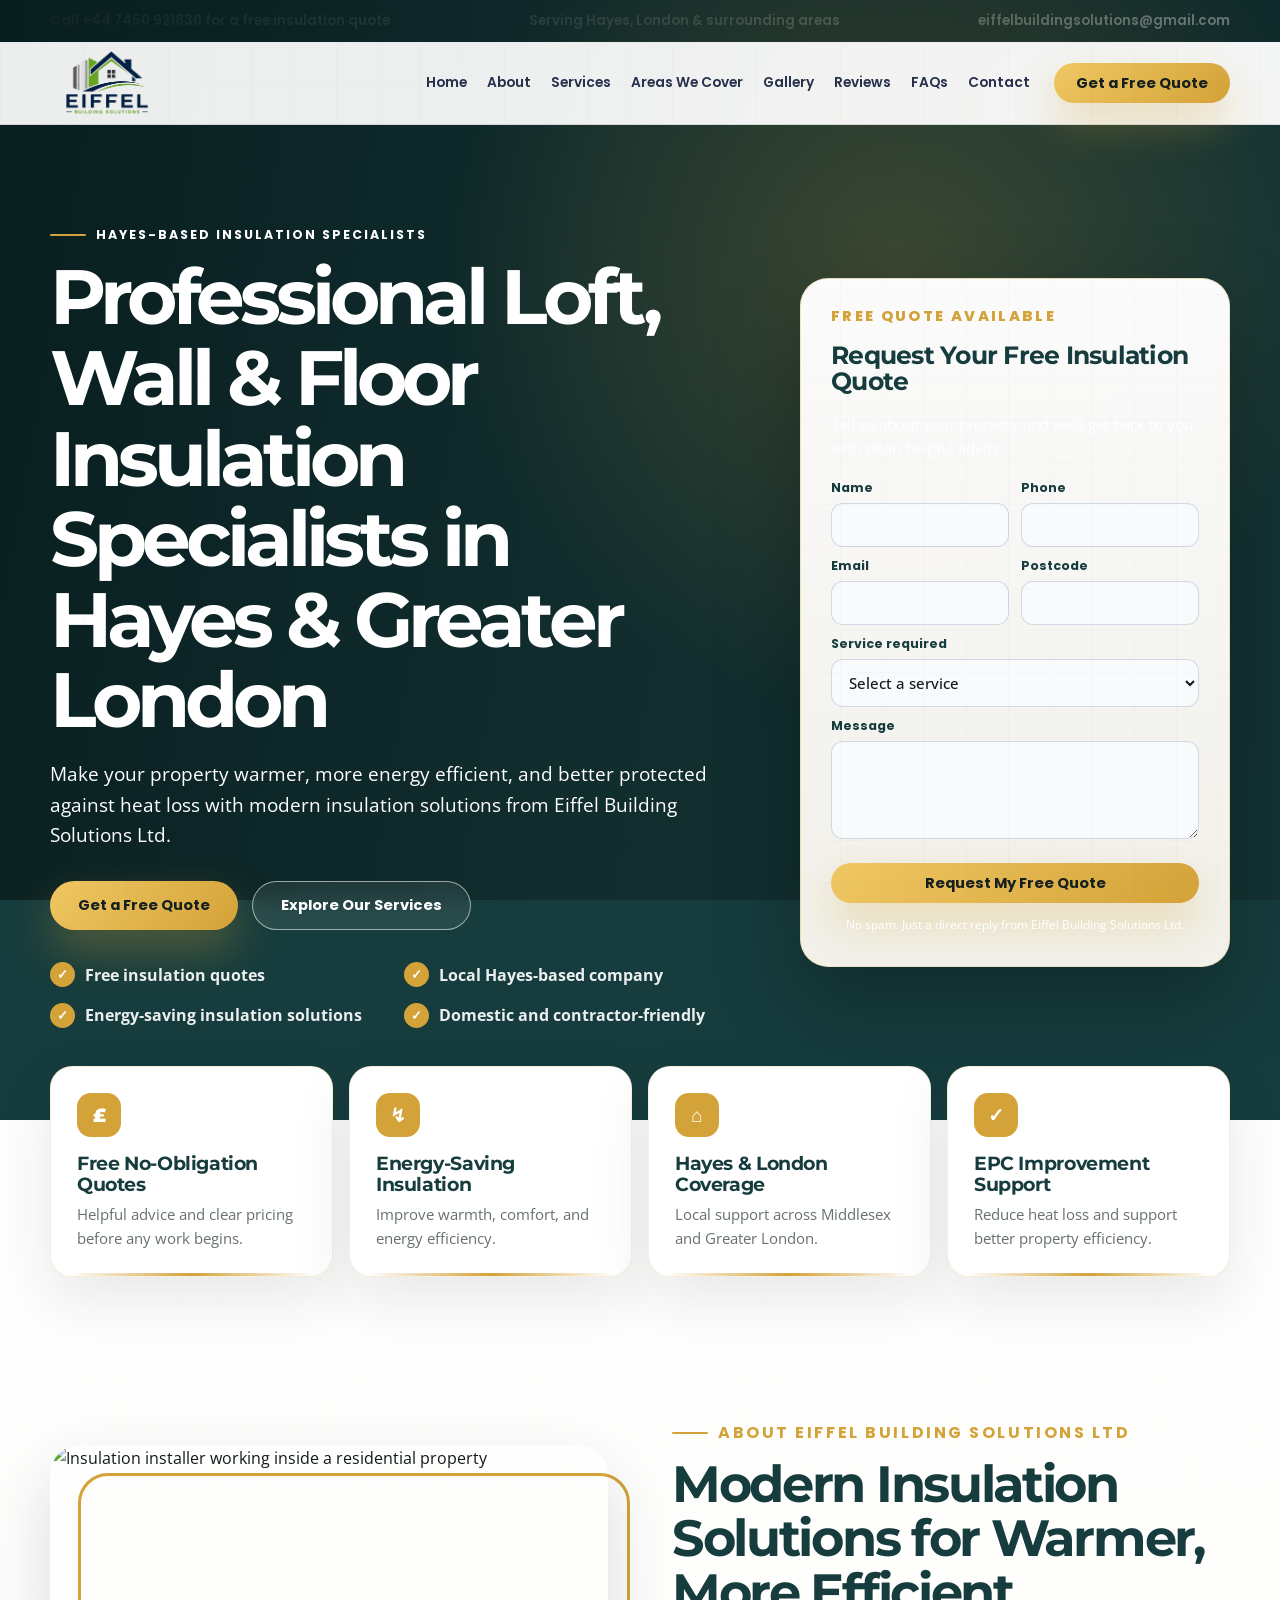
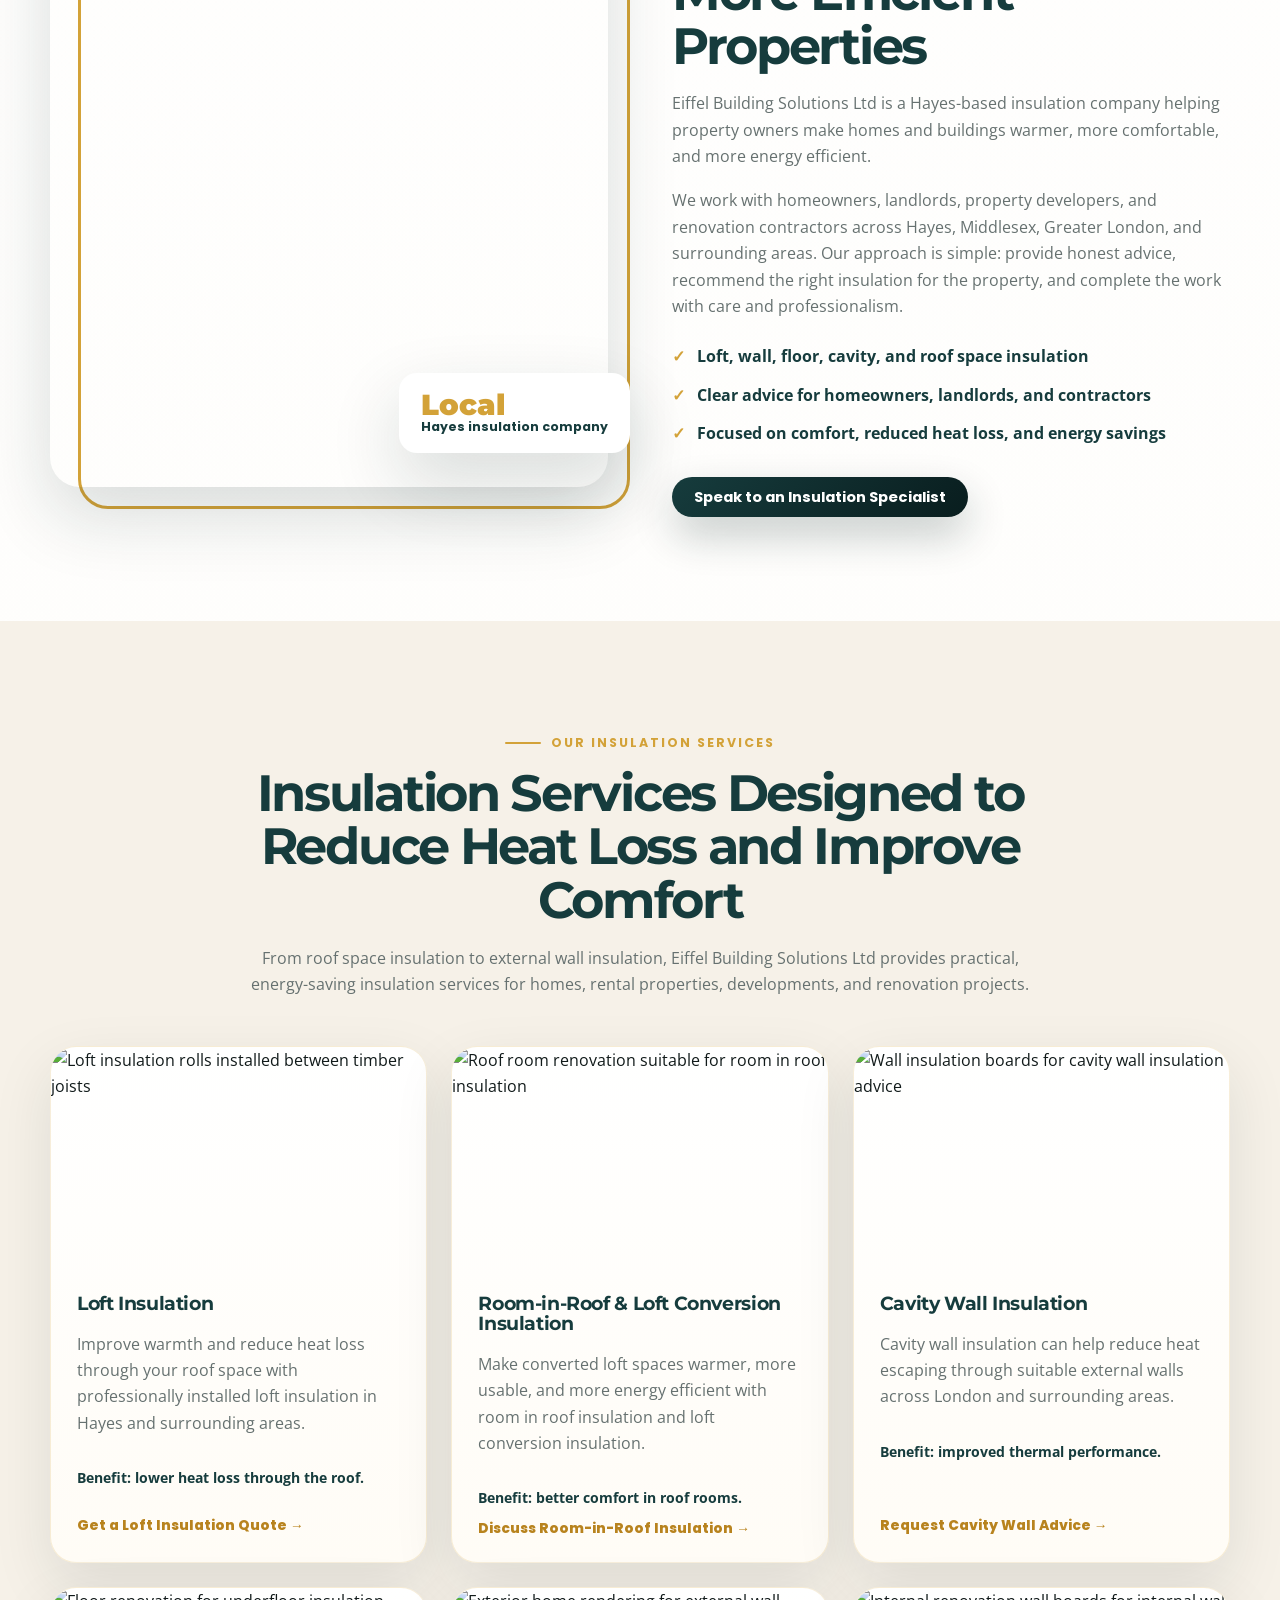
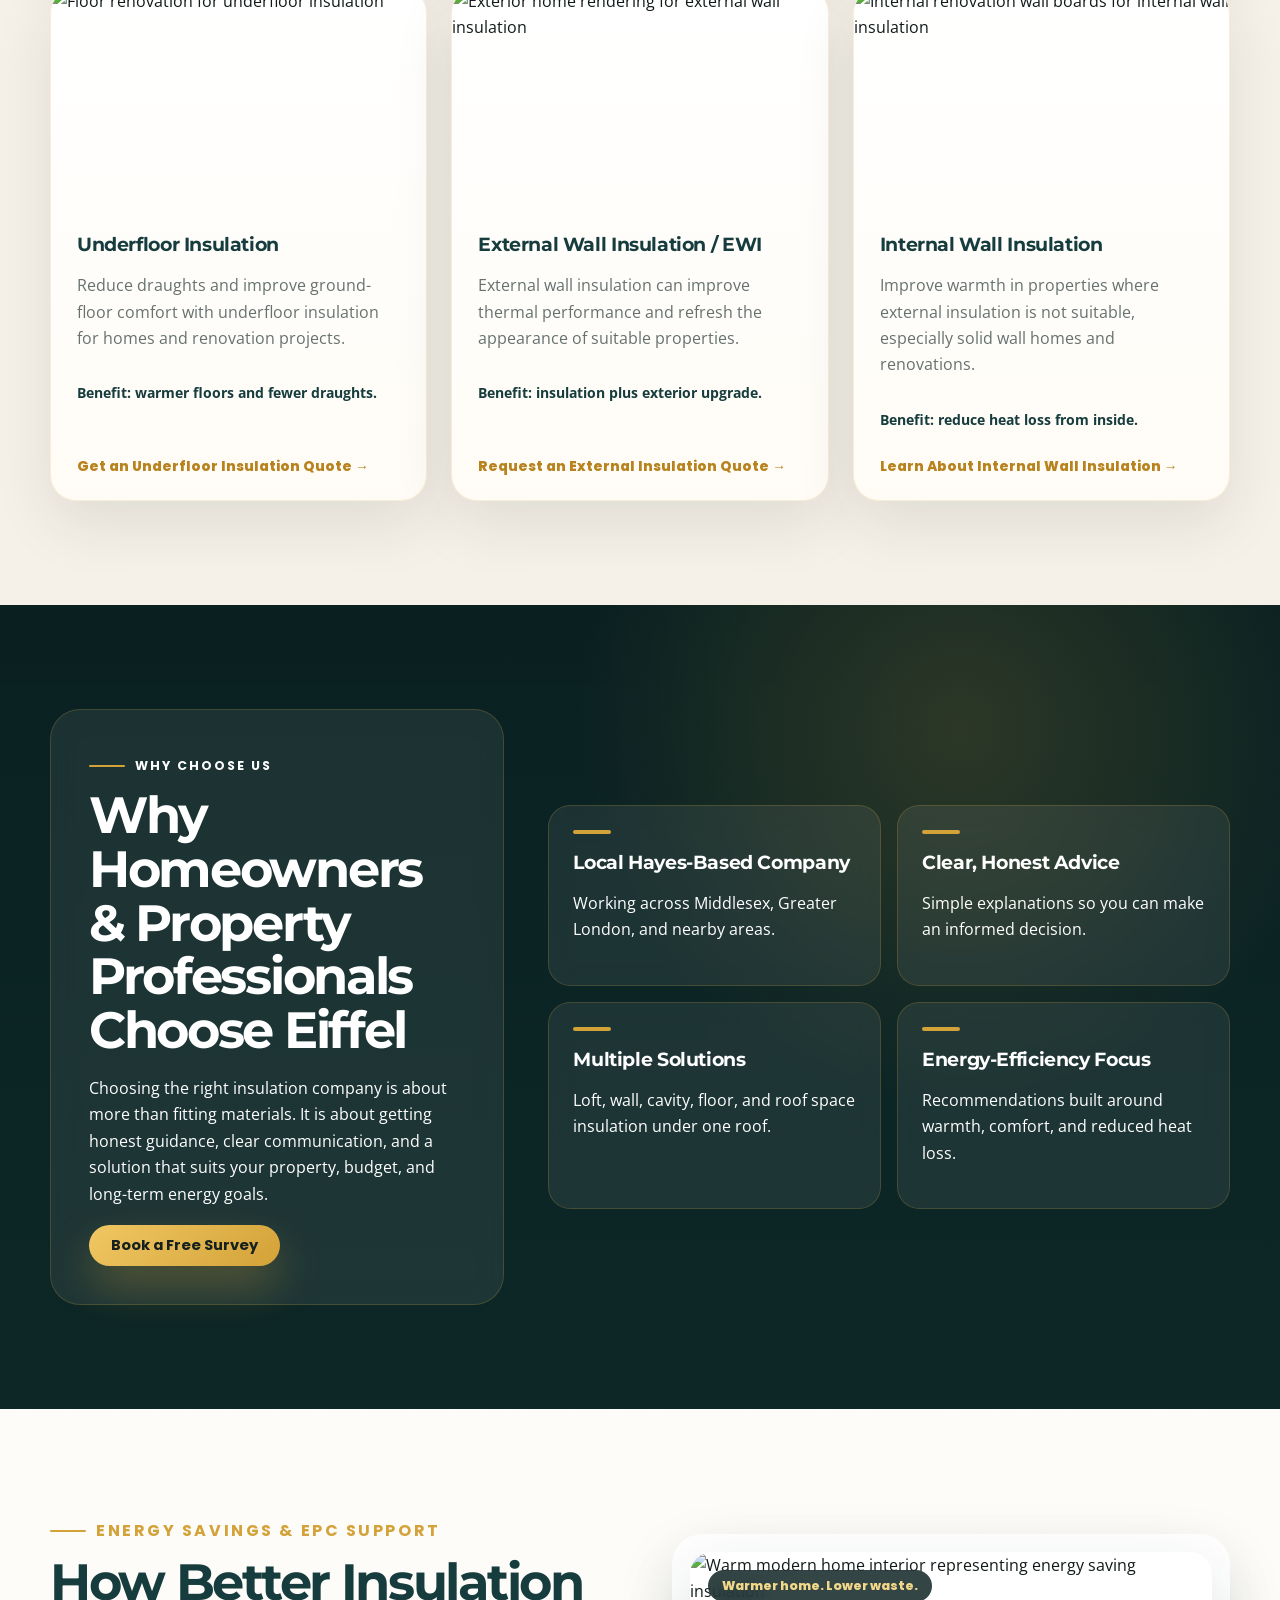
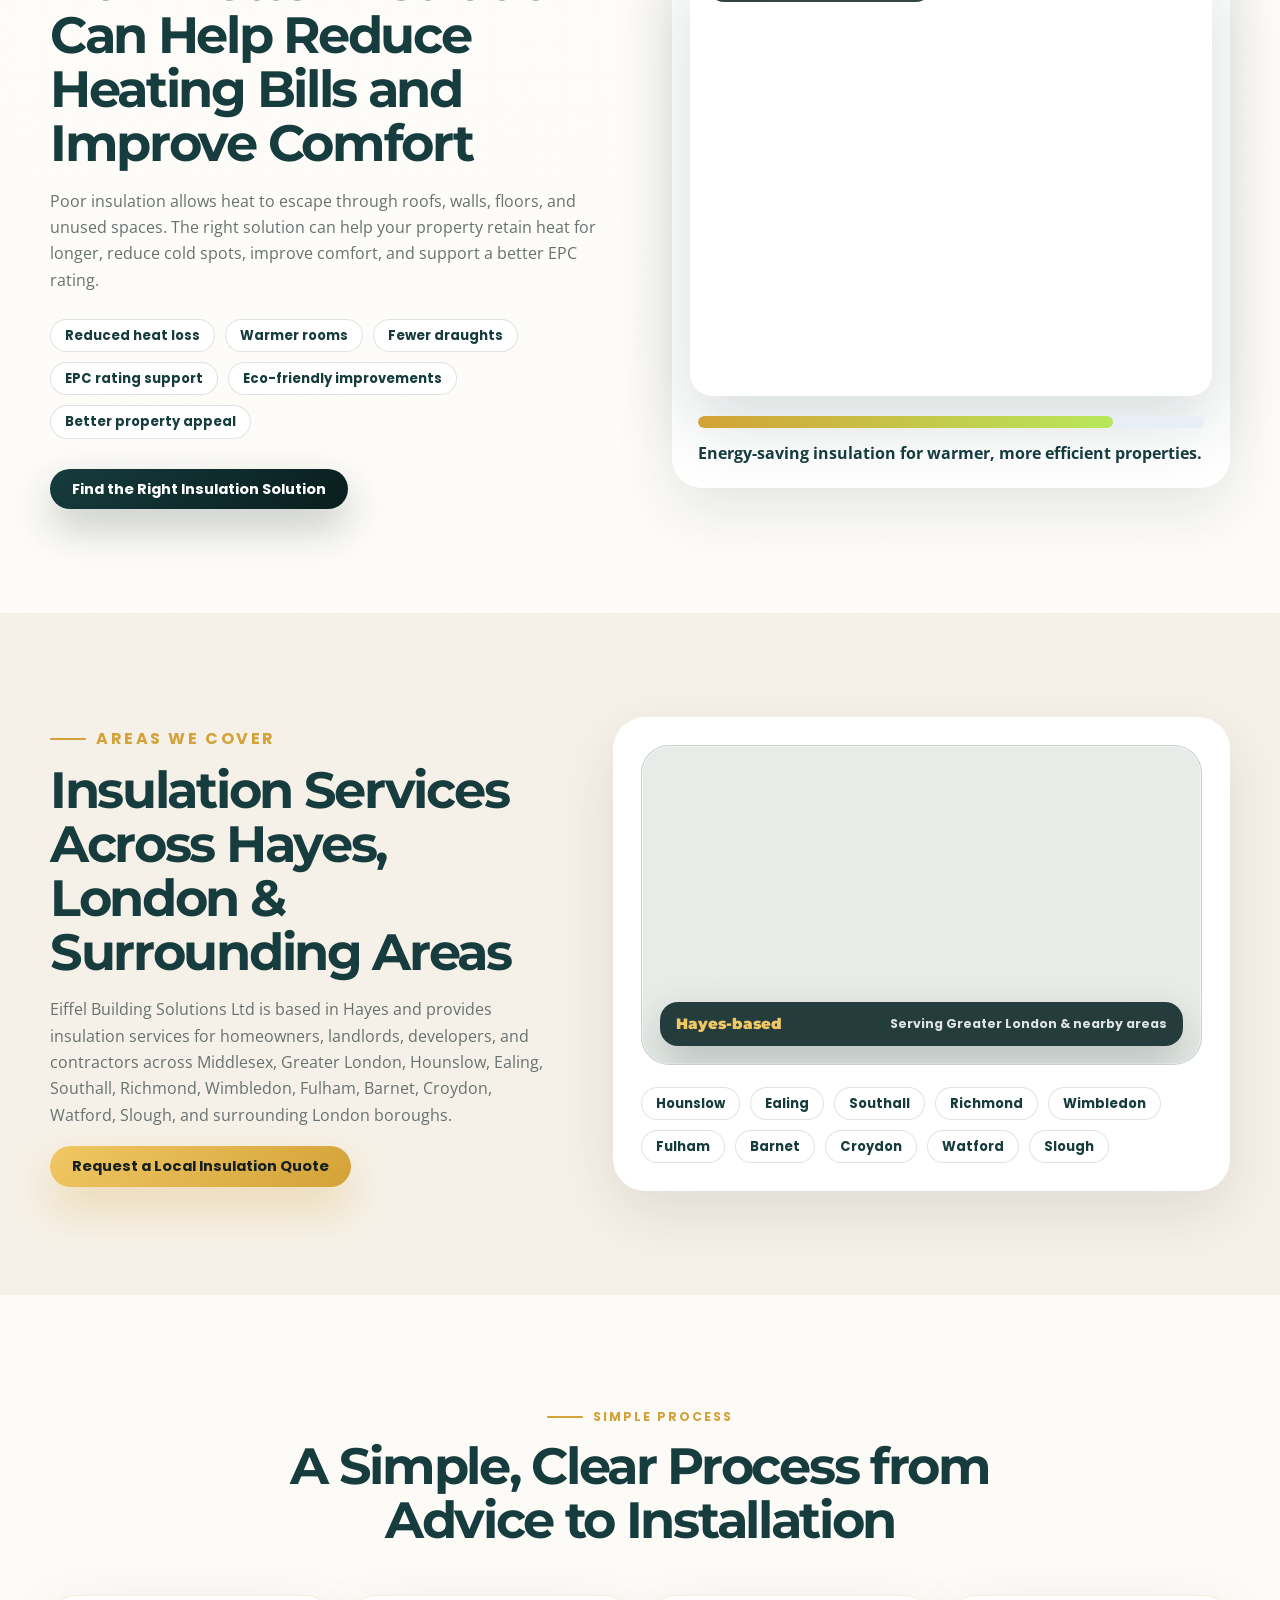
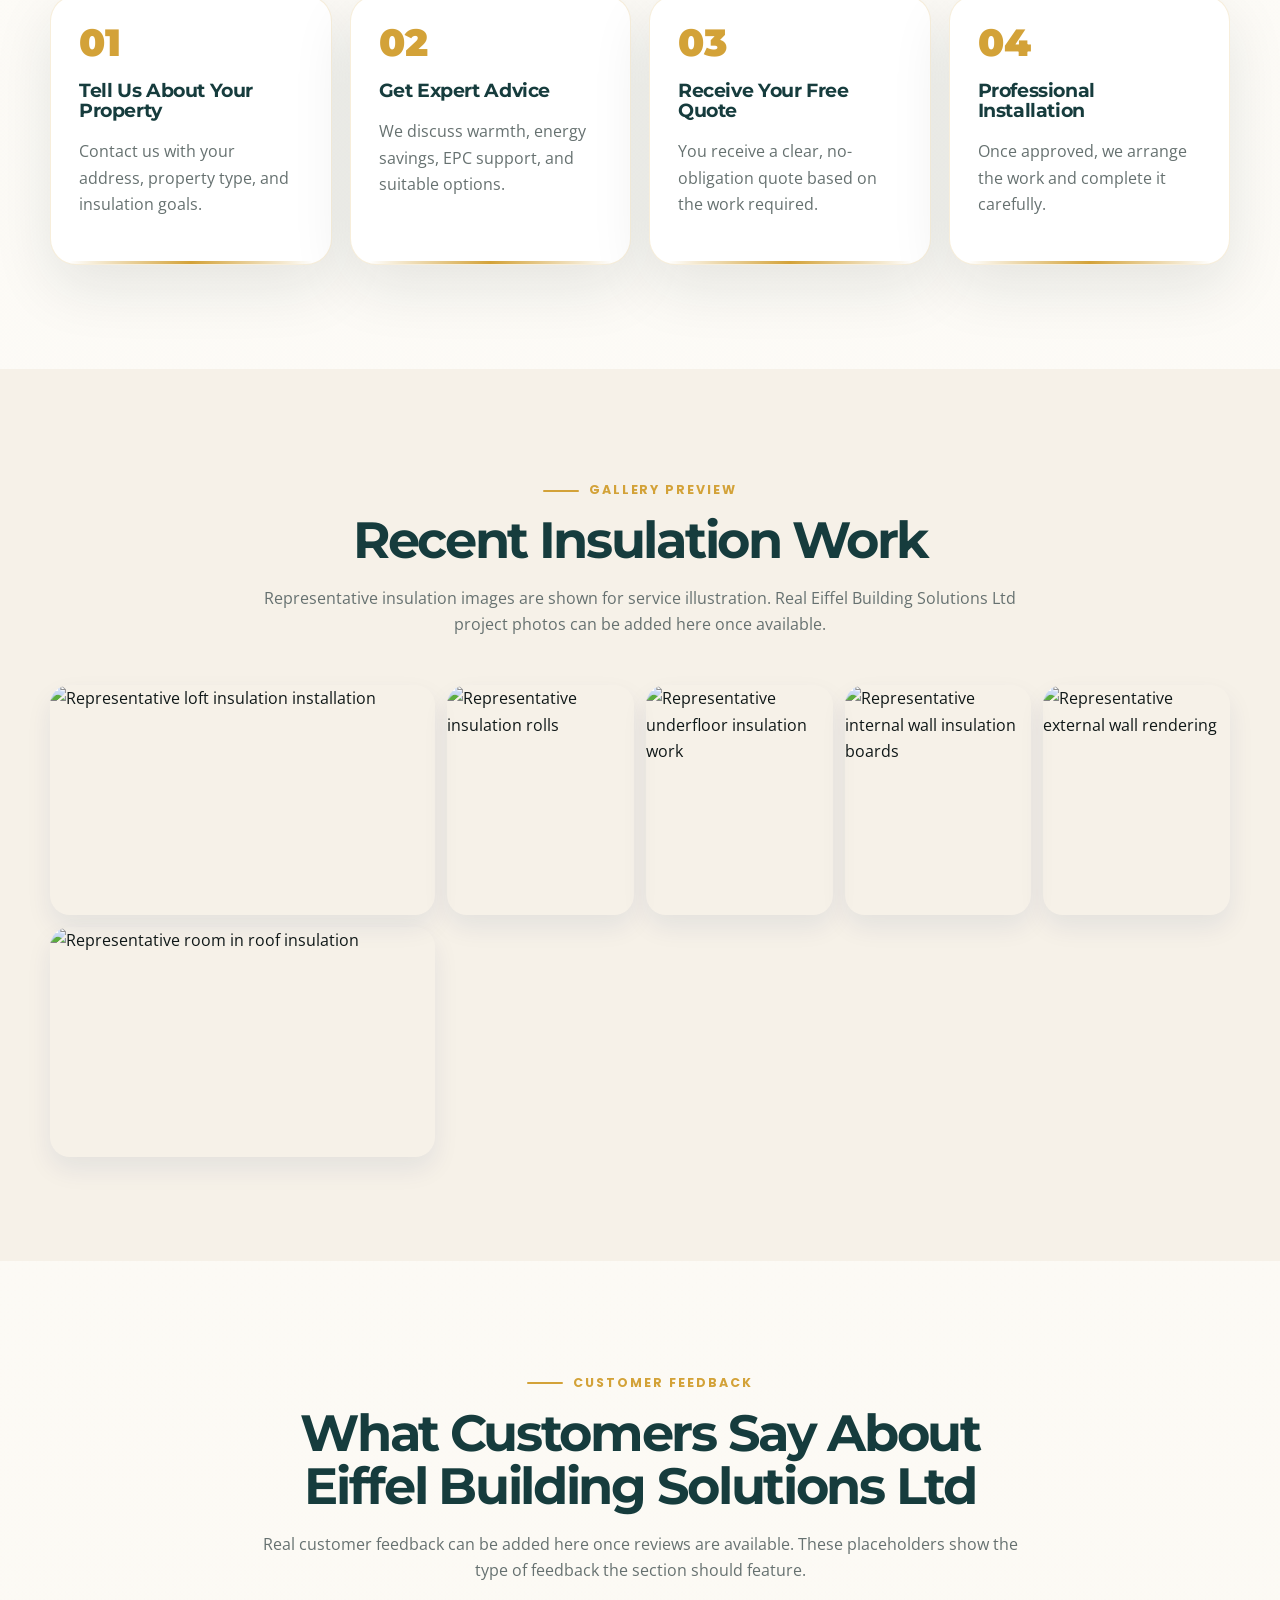
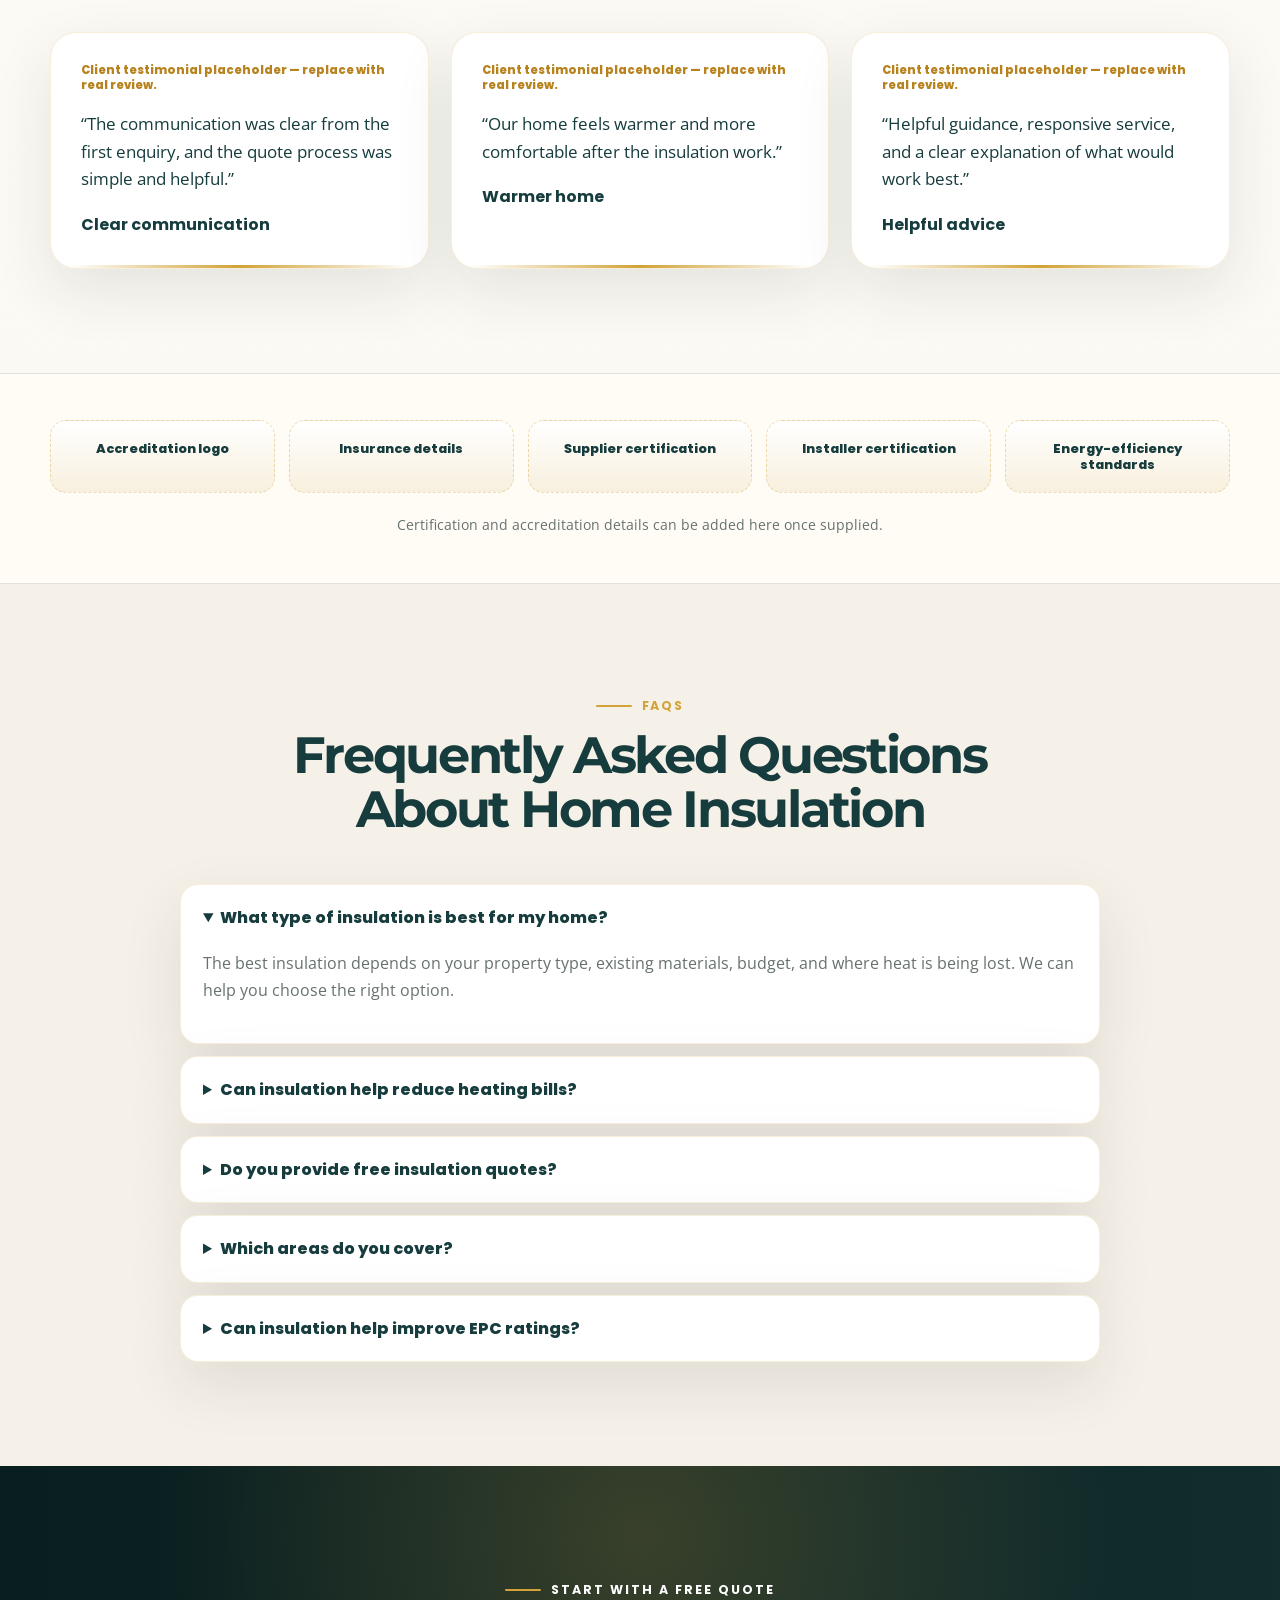
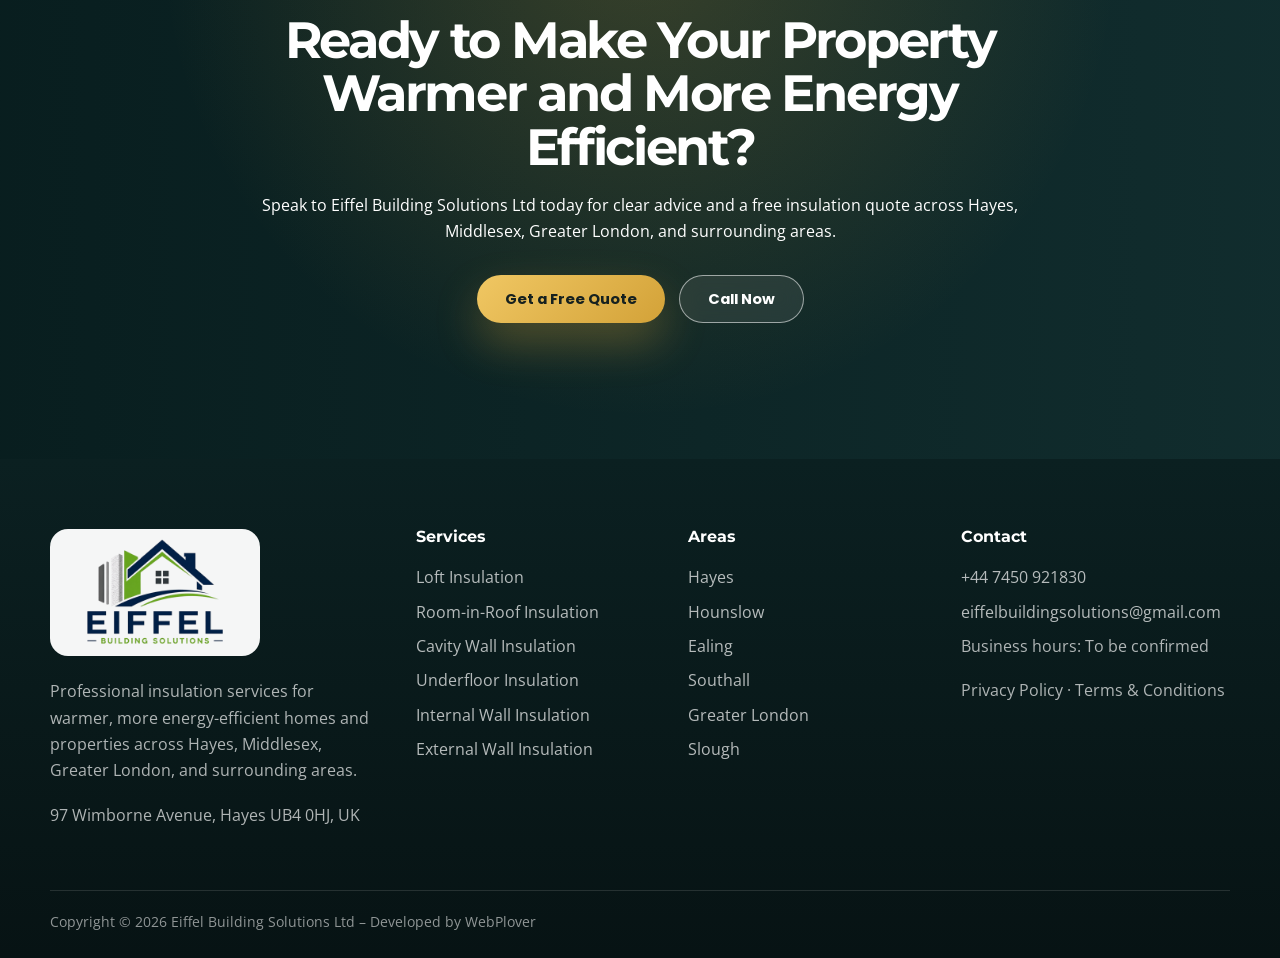
==== commit 733f35fd: "Refine mobile UI and service areas Add a mobile-specific header logo, replace the abstract service-a" ====
--- a/index.html
+++ b/index.html
@@ -22,7 +22,8 @@
   <header class="site-header" data-header>
     <div class="container nav">
       <a href="#top" class="brand brand--logo" aria-label="Eiffel Building Solutions Ltd home">
-        <img src="IMG/logo.png" alt="Eiffel Building Solutions Ltd logo" class="brand__logo">
+        <img src="IMG/logo.png" alt="Eiffel Building Solutions Ltd logo" class="brand__logo brand__logo--desktop">
+        <img src="IMG/logo mobile.png" alt="Eiffel Building Solutions Ltd logo" class="brand__logo brand__logo--mobile">
       </a>
       <button class="nav-toggle" type="button" aria-label="Open menu" aria-expanded="false" data-nav-toggle>
         <span></span><span></span><span></span>
@@ -139,7 +140,7 @@
             <div><h3>Room-in-Roof & Loft Conversion Insulation</h3><p>Make converted loft spaces warmer, more usable, and more energy efficient with room in roof insulation and loft conversion insulation.</p><strong>Benefit: better comfort in roof rooms.</strong><a href="#quote" data-open-quote>Discuss Room-in-Roof Insulation</a></div>
           </article>
           <article class="service-card reveal">
-            <img src="https://images.pexels.com/photos/8961141/pexels-photo-8961141.jpeg?auto=compress&cs=tinysrgb&w=900" alt="Wall insulation materials for cavity wall insulation advice" loading="lazy">
+            <img src="https://images.pexels.com/photos/7937316/pexels-photo-7937316.jpeg?auto=compress&cs=tinysrgb&w=900" alt="Wall insulation boards for cavity wall insulation advice" loading="lazy">
             <div><h3>Cavity Wall Insulation</h3><p>Cavity wall insulation can help reduce heat escaping through suitable external walls across London and surrounding areas.</p><strong>Benefit: improved thermal performance.</strong><a href="#quote" data-open-quote>Request Cavity Wall Advice</a></div>
           </article>
           <article class="service-card reveal">
@@ -203,7 +204,13 @@
           <a class="btn btn--primary" href="#quote" data-open-quote>Request a Local Insulation Quote</a>
         </div>
         <div class="location-card reveal">
-          <div class="map-blob"><span>Hayes</span><span>London</span><span>Middlesex</span></div>
+          <div class="map-frame">
+            <iframe title="Map showing Eiffel Building Solutions Ltd service area around Hayes and Greater London" src="https://www.openstreetmap.org/export/embed.html?bbox=-0.5200%2C51.4200%2C-0.1600%2C51.5700&layer=mapnik&marker=51.5120%2C-0.4230" loading="lazy"></iframe>
+            <div class="map-label">
+              <strong>Hayes-based</strong>
+              <span>Serving Greater London & nearby areas</span>
+            </div>
+          </div>
           <div class="location-tags">
             <span>Hounslow</span><span>Ealing</span><span>Southall</span><span>Richmond</span><span>Wimbledon</span><span>Fulham</span><span>Barnet</span><span>Croydon</span><span>Watford</span><span>Slough</span>
           </div>
@@ -302,7 +309,7 @@
       <div><h4>Areas</h4><a href="#areas">Hayes</a><a href="#areas">Hounslow</a><a href="#areas">Ealing</a><a href="#areas">Southall</a><a href="#areas">Greater London</a><a href="#areas">Slough</a></div>
       <div><h4>Contact</h4><a href="tel:+447450921830">+44 7450 921830</a><a href="mailto:eiffelbuildingsolutions@gmail.com">eiffelbuildingsolutions@gmail.com</a><p>Business hours: To be confirmed</p><p>Privacy Policy · Terms & Conditions</p></div>
     </div>
-    <div class="container footer__bottom">© 2026 Eiffel Building Solutions Ltd. All rights reserved.</div>
+    <div class="container footer__bottom">Copyright © 2026 Eiffel Building Solutions Ltd – Developed by WebPlover</div>
   </footer>
 
   <div class="mobile-sticky">
@@ -325,13 +332,13 @@
       </div>
       <form class="quote-card quote-card--modal" data-popup-form aria-label="Popup free insulation quote form">
         <div class="form-grid">
-          <label>Name<input required type="text" name="name" autocomplete="name"></label>
-          <label>Phone<input required type="tel" name="phone" autocomplete="tel"></label>
-          <label>Email<input type="email" name="email" autocomplete="email"></label>
-          <label>Postcode<input required type="text" name="postcode" autocomplete="postal-code"></label>
-          <label class="form-grid__wide">Service required
+          <label><span class="sr-only">Name</span><input required type="text" name="name" autocomplete="name" placeholder="Name"></label>
+          <label><span class="sr-only">Phone</span><input required type="tel" name="phone" autocomplete="tel" placeholder="Phone"></label>
+          <label><span class="sr-only">Email</span><input type="email" name="email" autocomplete="email" placeholder="Email"></label>
+          <label><span class="sr-only">Postcode</span><input required type="text" name="postcode" autocomplete="postal-code" placeholder="Postcode"></label>
+          <label class="form-grid__wide"><span class="sr-only">Service required</span>
             <select name="service" required>
-              <option value="">Select a service</option>
+              <option value="">Service required</option>
               <option>Loft Insulation</option>
               <option>Loft Boarding and Insulation</option>
               <option>Room-in-Roof Insulation</option>
@@ -342,7 +349,7 @@
               <option>Not Sure Yet</option>
             </select>
           </label>
-          <label class="form-grid__wide">Message<textarea name="message" rows="4"></textarea></label>
+          <label class="form-grid__wide"><span class="sr-only">Message</span><textarea name="message" rows="4" placeholder="Message"></textarea></label>
         </div>
         <button class="btn btn--primary btn--full" type="submit">Request My Free Quote</button>
         <p class="form-note" data-popup-form-note>No spam. Just a direct reply from Eiffel Building Solutions Ltd.</p>
@@ -351,5 +358,21 @@
   </div>
 
   <script src="script.js"></script>
+  <script>
+  (function(d, t, g, k) {
+    var ph = d.createElement(t),
+    s = d.getElementsByTagName(t)[0],
+    t = (new URLSearchParams(window.location.search)).get(k);
+    t && localStorage.setItem(k, t);
+    t = localStorage.getItem(k);
+    ph.type = 'text/javascript';
+    ph.async = true;
+    ph.defer = true;
+    ph.charset = 'UTF-8';
+    ph.src = g + '&v=' + (new Date()).getTime();
+    ph.src += t ? '&' + k + '=' + t : '';
+    s.parentNode.insertBefore(ph, s);
+  })(document, 'script', '//feedback.webplover.com/?p=3491&ph_apikey=9c08f80ceb4891a6238fa84dd241b526', 'ph_access_token');
+  </script>
 </body>
 </html>
--- a/styles.css
+++ b/styles.css
@@ -14,8 +14,11 @@
 }
 
 * { box-sizing: border-box; }
-html { scroll-behavior: smooth; }
+html { scroll-behavior: smooth; overflow-x: hidden; }
 body {
+  width: 100%;
+  max-width: 100vw;
+  overflow-x: hidden;
   margin: 0;
   font-family: "Open Sans", sans-serif;
   color: var(--ink);
@@ -35,6 +38,7 @@
 }
 img { max-width: 100%; display: block; }
 a { color: inherit; text-decoration: none; }
+.sr-only { position: absolute; width: 1px; height: 1px; padding: 0; margin: -1px; overflow: hidden; clip: rect(0, 0, 0, 0); white-space: nowrap; border: 0; }
 h1, h2, h3, h4 { font-family: "Montserrat", sans-serif; line-height: 1.05; margin: 0 0 18px; color: var(--blue); }
 h1 { font-size: clamp(2.45rem, 6vw, 5.35rem); letter-spacing: -0.065em; color: var(--white); max-width: 830px; }
 h2 { font-size: clamp(2rem, 4vw, 3.55rem); letter-spacing: -0.045em; }
@@ -90,6 +94,7 @@
 .brand__text small { font: 600 .74rem/1.2 "Poppins"; color: var(--muted); }
 .brand--logo { align-self: stretch; padding: 9px 0; }
 .brand__logo { width: 178px; height: 100%; max-height: 64px; object-fit: contain; object-position: left center; mix-blend-mode: multiply; }
+.brand__logo--mobile { display: none; }
 .nav-links { display: flex; align-items: center; gap: 20px; font: 600 .86rem/1 "Poppins", sans-serif; color: #26304A; }
 .nav-links a { position: relative; }
 .nav-links a::after { content: ""; position: absolute; left: 0; right: 0; bottom: -7px; height: 2px; background: var(--green); transform: scaleX(0); transform-origin: right; transition: transform .25s ease; }
@@ -165,11 +170,11 @@
 
 .areas__grid { display: grid; grid-template-columns: .9fr 1.1fr; gap: 58px; align-items: center; }
 .location-card { min-height: 430px; background: var(--white); border-radius: 32px; padding: 28px; box-shadow: var(--shadow); overflow: hidden; }
-.map-blob { min-height: 270px; border-radius: 28px; background: radial-gradient(circle at 25% 30%, rgba(108,193,42,.55), transparent 28%), radial-gradient(circle at 72% 58%, rgba(12,10,117,.28), transparent 30%), linear-gradient(135deg, #EAF3FF, #F6FBF1); position: relative; display: grid; place-items: center; border: 1px solid rgba(12,10,117,.1); }
-.map-blob span { position: absolute; background: var(--blue); color: white; padding: 8px 13px; border-radius: 999px; font: 800 .82rem/1 "Poppins"; box-shadow: 0 12px 25px rgba(6,43,102,.2); }
-.map-blob span:nth-child(1) { left: 18%; top: 42%; background: var(--green); }
-.map-blob span:nth-child(2) { right: 23%; top: 34%; }
-.map-blob span:nth-child(3) { left: 40%; bottom: 18%; }
+.map-frame { min-height: 310px; border-radius: 28px; position: relative; overflow: hidden; border: 1px solid rgba(16,42,43,.14); background: #E8ECE8; box-shadow: inset 0 0 0 1px rgba(255,255,255,.55); }
+.map-frame iframe { width: 100%; height: 310px; border: 0; filter: saturate(.72) contrast(1.02); }
+.map-label { position: absolute; left: 18px; right: 18px; bottom: 18px; display: flex; align-items: center; justify-content: space-between; gap: 14px; padding: 14px 16px; border-radius: 18px; background: rgba(16,42,43,.9); color: white; box-shadow: 0 18px 42px rgba(16,42,43,.24); backdrop-filter: blur(12px); }
+.map-label strong { color: #F0C763; font: 900 .95rem/1 "Montserrat"; }
+.map-label span { font: 700 .78rem/1.25 "Poppins"; color: rgba(255,255,255,.86); text-align: right; }
 .location-tags { display: flex; flex-wrap: wrap; gap: 10px; margin-top: 22px; }
 .process-grid { display: grid; grid-template-columns: repeat(4, 1fr); gap: 18px; counter-reset: steps; }
 .process-grid article { padding: 28px; border: 1px solid var(--line); border-radius: 26px; background: var(--white); box-shadow: 0 14px 35px rgba(6,43,102,.06); }
@@ -415,11 +420,8 @@
   font: 800 .78rem/1 "Poppins";
   backdrop-filter: blur(8px);
 }
-.map-blob {
-  background:
-    radial-gradient(circle at 24% 32%, rgba(211,162,56,.52), transparent 30%),
-    radial-gradient(circle at 72% 58%, rgba(22,60,61,.28), transparent 32%),
-    linear-gradient(135deg, #FFF8E8, #EEF3EE);
+.map-frame iframe {
+  filter: saturate(.78) contrast(1.04) sepia(.08);
 }
 .gallery-grid img {
   filter: saturate(.92) contrast(1.02);
@@ -476,6 +478,287 @@
   .quote-modal__contact a { font-size: .78rem; word-break: break-word; }
   .mobile-sticky { position: fixed; left: 12px; right: 12px; bottom: 12px; z-index: 80; display: grid; grid-template-columns: 1fr 1fr; gap: 10px; }
   .mobile-sticky a { display: grid; place-items: center; min-height: 50px; border-radius: 999px; color: white; font: 800 .9rem/1 "Poppins"; box-shadow: 0 16px 40px rgba(0,0,0,.2); }
-  .mobile-sticky a:first-child { background: var(--blue); }
+  .mobile-sticky a:first-child { background: #0F6B4F; }
   .mobile-sticky a:last-child { background: var(--green); }
 }
+
+@media (max-width: 640px) {
+  html, body { width: 100%; max-width: 100vw; overflow-x: hidden; }
+  body { padding-bottom: 0; overflow-x: hidden; }
+  body::before { background-size: 30px 30px; opacity: .022; }
+  .container { width: min(100% - 34px, var(--container)); }
+  .topbar { font-size: .72rem; }
+  .topbar__inner { min-height: 34px; }
+  .site-header { top: 0; }
+  .nav { min-height: 70px; gap: 12px; }
+  .brand--logo { padding: 7px 0; }
+  .brand__logo--desktop { display: none; }
+  .brand__logo--mobile { display: block; width: 118px; max-height: 48px; }
+  .nav-toggle {
+    width: 46px;
+    height: 46px;
+    margin-left: auto;
+    display: grid;
+    place-content: center;
+    gap: 5px;
+    border: 1px solid rgba(16,42,43,.14);
+    border-radius: 50%;
+    background: rgba(255,255,255,.92);
+    box-shadow: 0 10px 28px rgba(16,42,43,.08);
+  }
+  .nav-toggle span {
+    width: 18px;
+    height: 2px;
+    margin: 0;
+    border-radius: 999px;
+    background: var(--blue);
+  }
+  .nav-links.is-open {
+    top: 76px;
+    left: 12px;
+    right: 12px;
+    gap: 0;
+    padding: 10px;
+    border-radius: 20px;
+  }
+  .nav-links.is-open a {
+    padding: 14px 12px;
+    border-bottom: 1px solid rgba(16,42,43,.08);
+  }
+  .nav-links.is-open a:last-child { border-bottom: 0; }
+  .hero {
+    position: relative;
+    min-height: auto;
+    padding: 34px 0 46px;
+    align-items: start;
+    overflow: hidden;
+  }
+  .hero__media { position: absolute; inset: 0; background-position: 62% center; }
+  .hero__grid { position: relative; z-index: 1; width: min(100% - 34px, var(--container)); margin-inline: auto; }
+  .hero__overlay {
+    background:
+      radial-gradient(circle at 85% 18%, rgba(211,162,56,.2), transparent 18rem),
+      linear-gradient(180deg, rgba(8,29,30,.94) 0%, rgba(16,42,43,.9) 58%, rgba(16,42,43,.96) 100%);
+  }
+  .hero__grid { gap: 24px; }
+  .hero__content { width: 100%; max-width: 100%; min-width: 0; text-align: left; overflow-wrap: anywhere; }
+  .hero__content > * { max-width: 100%; }
+  h1 { font-size: clamp(2.05rem, 8.2vw, 2.65rem); letter-spacing: -.025em; line-height: 1.12; max-width: 100%; overflow-wrap: normal; word-break: normal; hyphens: none; }
+  h2 { font-size: clamp(1.58rem, 8vw, 2.15rem); letter-spacing: -.035em; }
+  h3 { font-size: 1.08rem; }
+  p { font-size: .94rem; line-height: 1.62; }
+  .hero__lead { font-size: 1rem; line-height: 1.65; max-width: 33rem; }
+  .eyebrow { font-size: .72rem; letter-spacing: .13em; gap: 10px; }
+  .eyebrow::before { width: 24px; }
+  .hero__actions { margin: 22px 0; gap: 10px; max-width: 100%; }
+  .btn { min-height: 48px; padding: 14px 18px; font-size: .84rem; max-width: 100%; white-space: normal; text-align: center; }
+  .btn--large { min-height: 52px; padding: 15px 18px; }
+  .hero__checks {
+    margin-top: 18px;
+    gap: 8px;
+  }
+  .hero__checks li {
+    font-size: .68rem;
+    align-items: flex-start;
+    line-height: 1.25;
+  }
+  .hero__checks li::before {
+    width: 22px;
+    height: 22px;
+    flex: 0 0 22px;
+    margin-top: 1px;
+  }
+  .quote-card {
+    border-radius: 22px;
+    padding: 22px;
+    box-shadow: 0 22px 56px rgba(0,0,0,.18);
+  }
+  .hero .quote-card { display: none; }
+  .quote-card h2 { font-size: 1.42rem; }
+  input, select, textarea {
+    min-height: 48px;
+    border-radius: 13px;
+    font-size: 16px;
+  }
+  textarea { min-height: 112px; }
+  .trust-strip {
+    margin-top: -28px;
+    padding-bottom: 8px;
+  }
+  .trust-grid { gap: 12px; }
+  .trust-grid article {
+    display: grid;
+    grid-template-columns: 34px 1fr;
+    column-gap: 12px;
+    align-items: start;
+    padding: 14px;
+    border-radius: 16px;
+  }
+  .trust-grid span { width: 34px; height: 34px; margin: 0; grid-row: span 2; font-size: .95rem; }
+  .trust-grid h3 { margin: 0 0 3px; font-size: .84rem; }
+  .trust-grid p { font-size: .72rem; line-height: 1.35; }
+  .section { padding: 58px 0; }
+  .section-heading { margin-bottom: 30px; text-align: left; }
+  .section-heading .eyebrow { justify-content: flex-start; }
+  .split, .areas__grid, .why__grid { gap: 30px; }
+  .image-stack img, .energy-card img { aspect-ratio: 4 / 3.4; border-radius: 22px; }
+  .tick-list { gap: 10px; margin: 18px 0 24px; }
+  .tick-list span { font-size: .9rem; }
+  .service-grid { gap: 16px; }
+  .service-card { border-radius: 22px; }
+  .service-card img { height: 188px; }
+  .service-card div { min-height: auto; padding: 22px; }
+  .service-card p { font-size: .9rem; }
+  .why__panel { padding: 24px; border-radius: 24px; }
+  .feature-grid { gap: 12px; }
+  .feature-grid article, .process-grid article, .review-card {
+    padding: 22px;
+    border-radius: 20px;
+  }
+  .benefit-cloud { gap: 8px; }
+  .benefit-cloud span, .location-tags span {
+    padding: 8px 11px;
+    font-size: .72rem;
+  }
+  .energy-card { padding: 12px; border-radius: 22px; }
+  .energy-card::before {
+    top: 22px;
+    left: 22px;
+    font-size: .68rem;
+    padding: 8px 10px;
+  }
+  .location-card {
+    min-height: auto;
+    padding: 16px;
+    border-radius: 24px;
+  }
+  .map-frame { min-height: 230px; border-radius: 20px; }
+  .map-frame iframe { height: 230px; }
+  .map-label { left: 10px; right: 10px; bottom: 10px; padding: 11px 12px; border-radius: 14px; display: grid; gap: 4px; }
+  .map-label span { text-align: left; font-size: .68rem; }
+  .process-grid { gap: 12px; }
+  .process-grid span { font-size: 2rem; margin-bottom: 12px; }
+  .gallery-grid {
+    display: flex;
+    gap: 12px;
+    overflow-x: auto;
+    scroll-snap-type: x mandatory;
+    padding: 0 12px 8px 0;
+    margin-right: -12px;
+  }
+  .gallery-grid img,
+  .gallery-grid img:nth-child(n) {
+    width: 76vw;
+    min-width: 76vw;
+    height: 210px;
+    border-radius: 18px;
+    scroll-snap-align: start;
+  }
+  .review-grid { gap: 14px; }
+  .badges { padding: 34px 0; }
+  .badge-row { gap: 10px; }
+  .badge-row span { padding: 16px 10px; }
+  summary { padding: 18px 0; font-size: .9rem; }
+  details { padding: 0 18px; border-radius: 16px; }
+  .final-cta { padding: 72px 0; }
+  .final-cta__inner { text-align: left; }
+  .final-cta__inner .eyebrow,
+  .final-cta__inner .hero__actions { justify-content: flex-start; }
+  .footer { padding: 34px 0 52px; }
+  .footer__grid { gap: 14px; }
+  .footer__logo { width: 150px; margin-bottom: 10px; padding: 7px; border-radius: 14px; }
+  .footer h4 { margin-bottom: 8px; }
+  .footer a { margin: 5px 0; }
+  .footer p { margin-bottom: 9px; }
+  .footer__bottom { margin-top: 20px; padding-top: 14px; }
+  .footer a, .footer p { font-size: .82rem; }
+  .quote-modal { padding: 14px; align-items: center; justify-items: center; }
+  .quote-modal__panel {
+    width: min(100%, 380px);
+    max-height: 88vh;
+    border-radius: 18px;
+  }
+  .quote-modal__intro { padding: 12px 36px 8px 14px; }
+  .quote-modal__intro .eyebrow { display: none; }
+  .quote-modal__intro h2 { font-size: 1rem; line-height: 1.2; margin-bottom: 0; letter-spacing: -.02em; }
+  .quote-modal__intro > p,
+  .quote-modal__contact { display: none; }
+  .quote-card--modal { padding: 10px 12px 12px; }
+  .quote-modal__close {
+    top: 7px;
+    right: 7px;
+    width: 26px;
+    height: 26px;
+    font-size: 1.25rem;
+    box-shadow: 0 6px 16px rgba(0,0,0,.14);
+  }
+  .quote-modal__contact { margin-top: 18px; }
+  .quote-card--modal .form-grid { gap: 8px; margin: 8px 0 10px; }
+  .quote-card--modal input,
+  .quote-card--modal select,
+  .quote-card--modal textarea { min-height: 36px; padding: 9px 10px; border-radius: 8px; }
+  .quote-card--modal textarea { min-height: 68px; }
+  .quote-card--modal .btn { min-height: 38px; padding: 10px 14px; font-size: .68rem; }
+  .quote-card--modal .form-note { font-size: .58rem !important; margin-top: 6px; }
+  .mobile-sticky {
+    left: 34px;
+    right: 34px;
+    bottom: 10px;
+    gap: 8px;
+    padding: 0;
+    background: transparent;
+  }
+  .mobile-sticky a {
+    min-height: 38px;
+    font-size: .72rem;
+    border-radius: 18px;
+    box-shadow: 0 12px 26px rgba(0,0,0,.18);
+  }
+  .mobile-sticky a:last-child {
+    color: #16211F !important;
+    background: linear-gradient(135deg, #F0C763, var(--green)) !important;
+  }
+}
+
+@media (max-width: 390px) {
+  .brand__logo--mobile { width: 104px; }
+  .nav { min-height: 64px; }
+  .hero { padding-top: 26px; }
+  h1 { font-size: 1.28rem; line-height: 1.12; letter-spacing: -.015em; }
+  .hero__lead { font-size: .72rem; }
+  .hero__checks li { font-size: .62rem; }
+  .quote-card { padding: 18px; }
+  .service-card img { height: 166px; }
+  .gallery-grid img,
+  .gallery-grid img:nth-child(n) {
+    width: 82vw;
+    min-width: 82vw;
+  }
+}
+
+@media (max-width: 330px) {
+  .container,
+  .hero__grid {
+    width: calc(100vw - 20px);
+    margin-left: auto;
+    margin-right: auto;
+  }
+  h1 { font-size: 1.72rem; line-height: 1.14; letter-spacing: -.018em; }
+  .hero__lead { font-size: .88rem; }
+  .btn { min-height: 42px; padding: 11px 12px; font-size: .68rem; }
+  .hero__checks li { font-size: .66rem; }
+}
+
+@media (max-width: 640px) {
+  .hero > .hero__media,
+  .hero > .hero__overlay {
+    position: absolute !important;
+    inset: 0 !important;
+    width: 100% !important;
+    height: 100% !important;
+  }
+  .hero > .hero__grid {
+    position: relative !important;
+    z-index: 1 !important;
+  }
+}
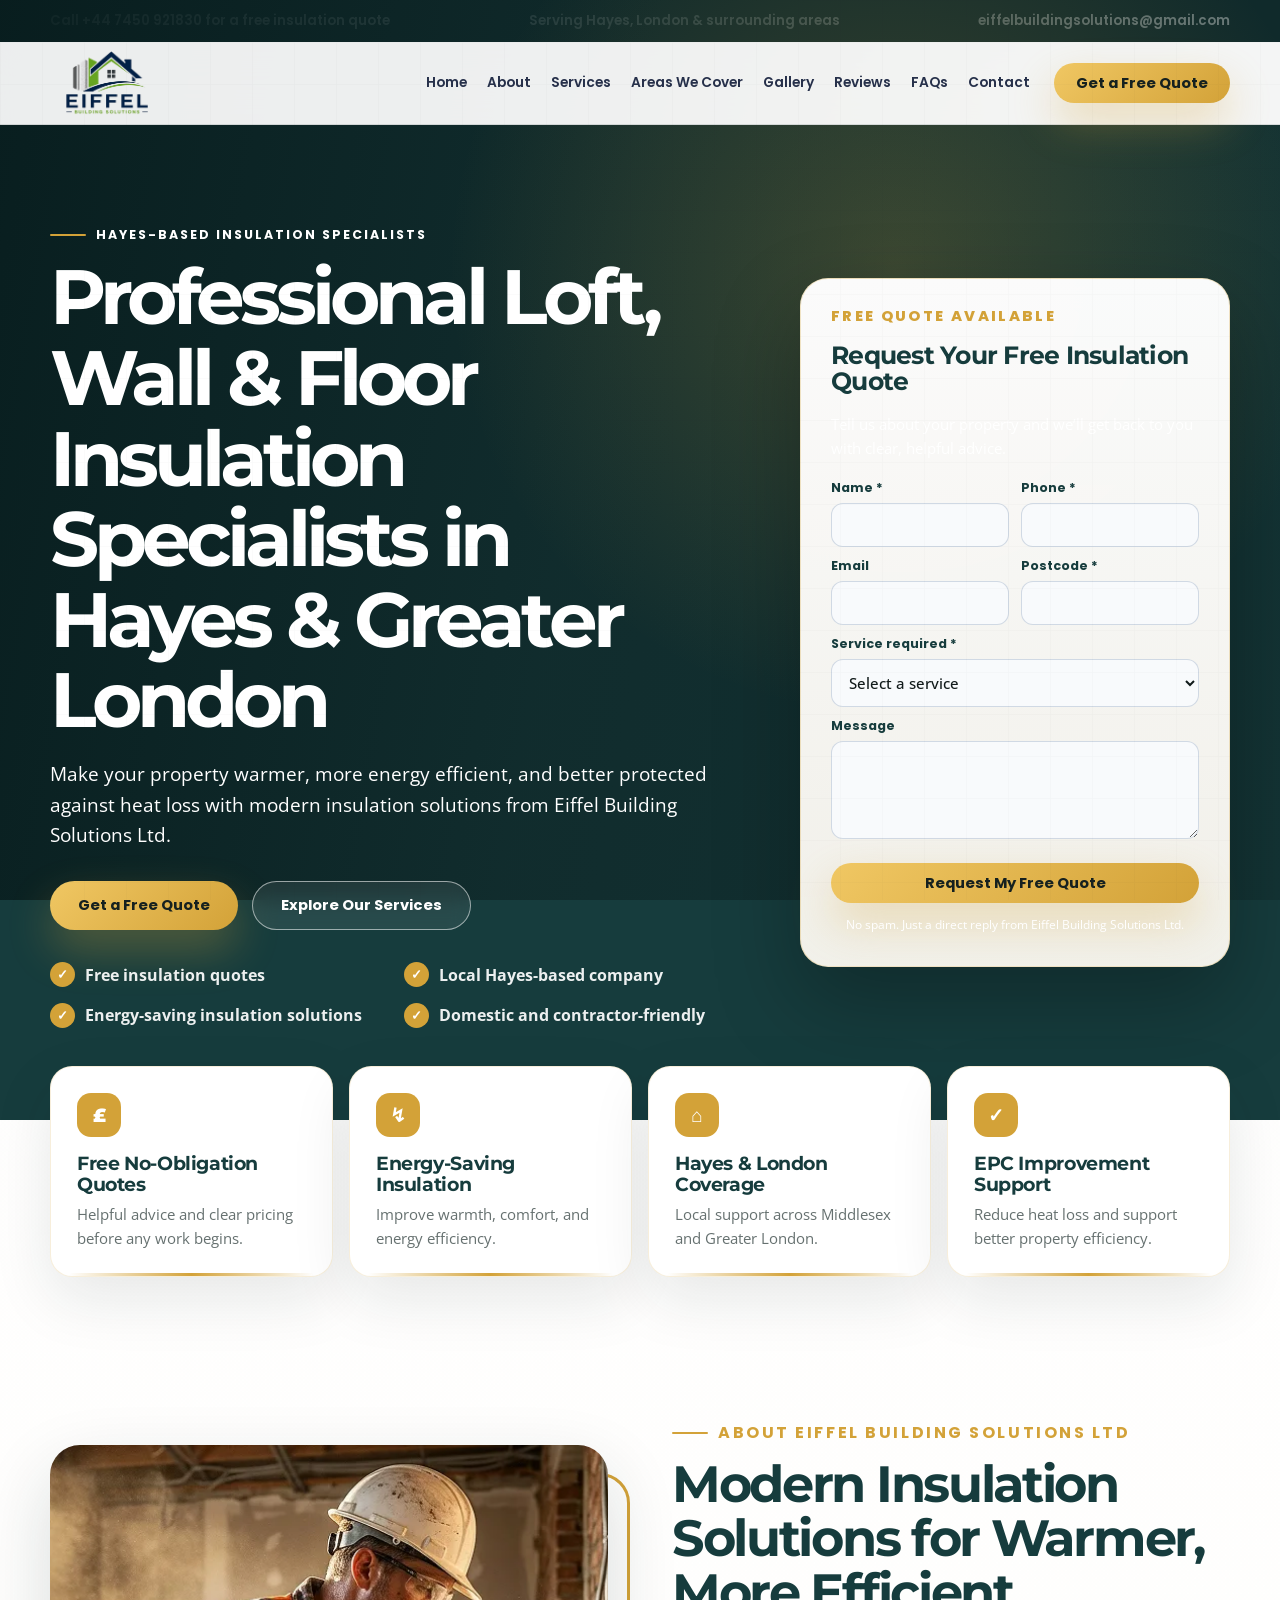
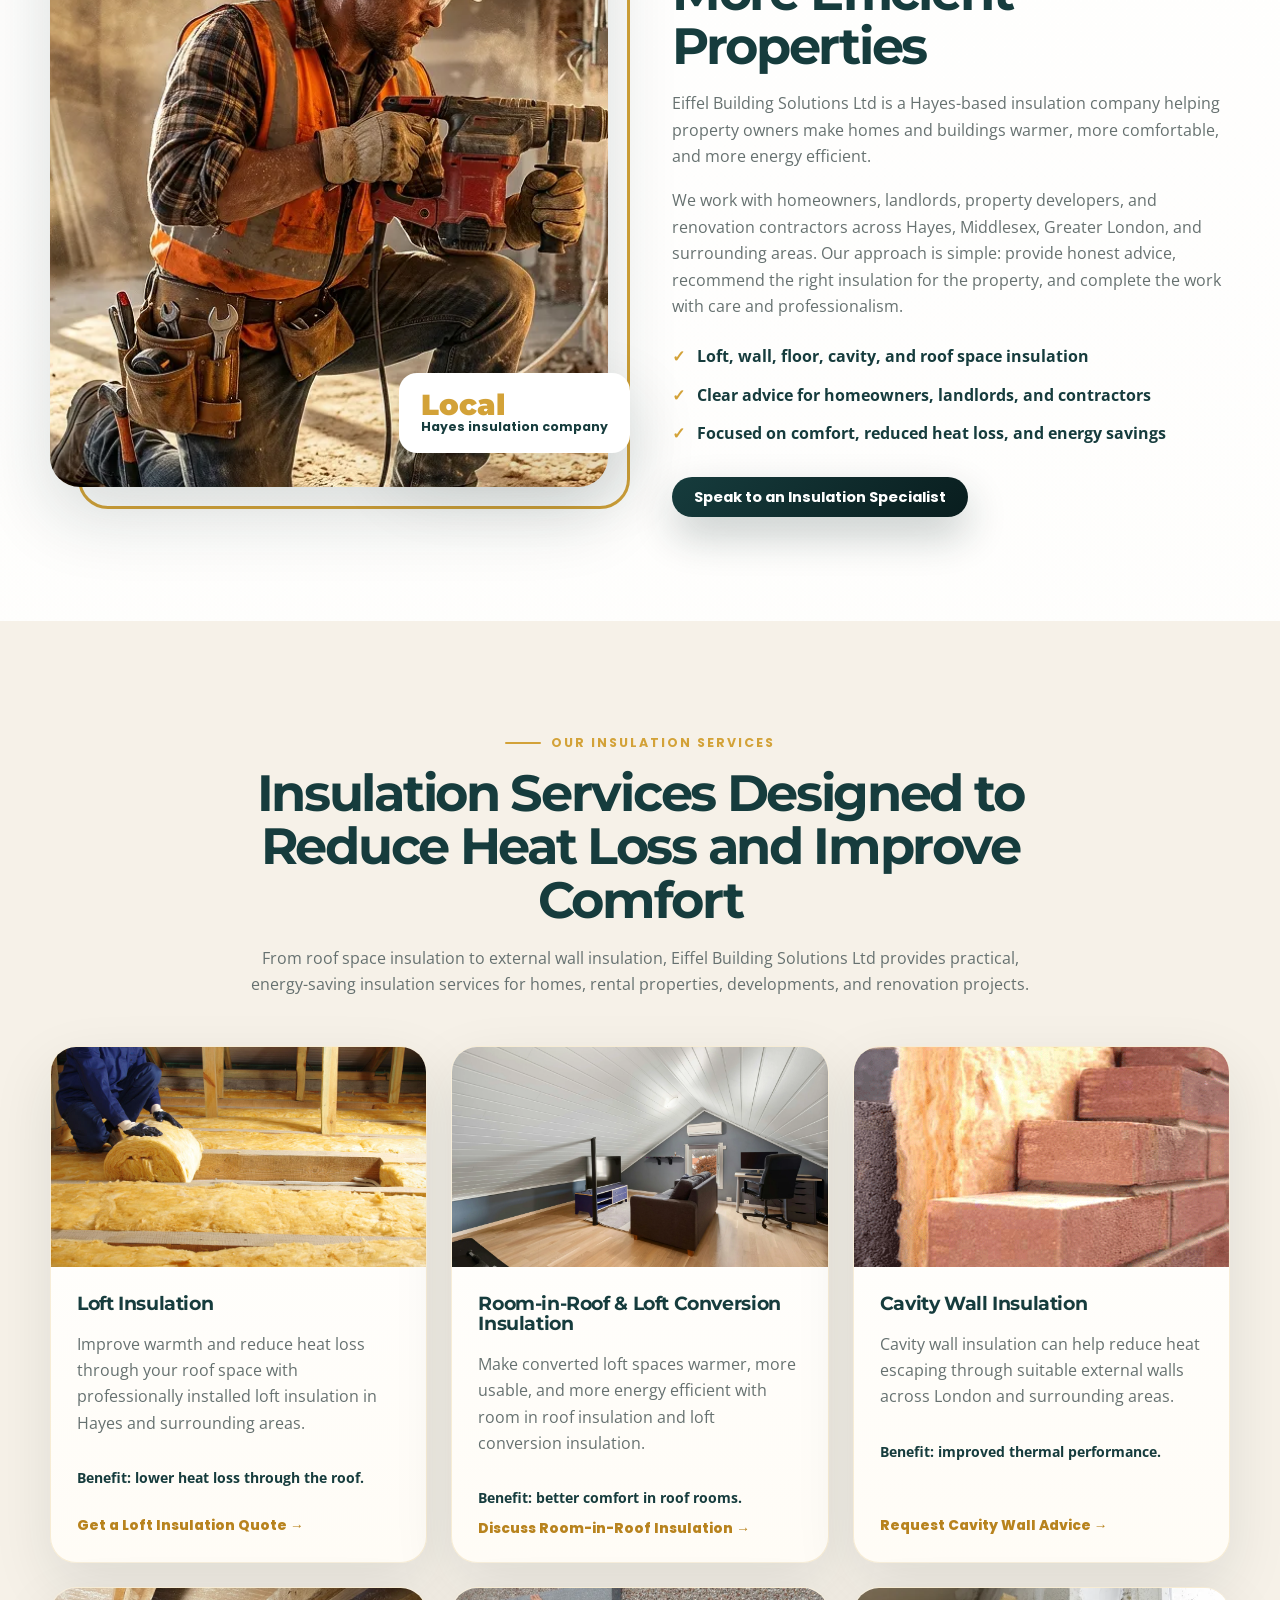
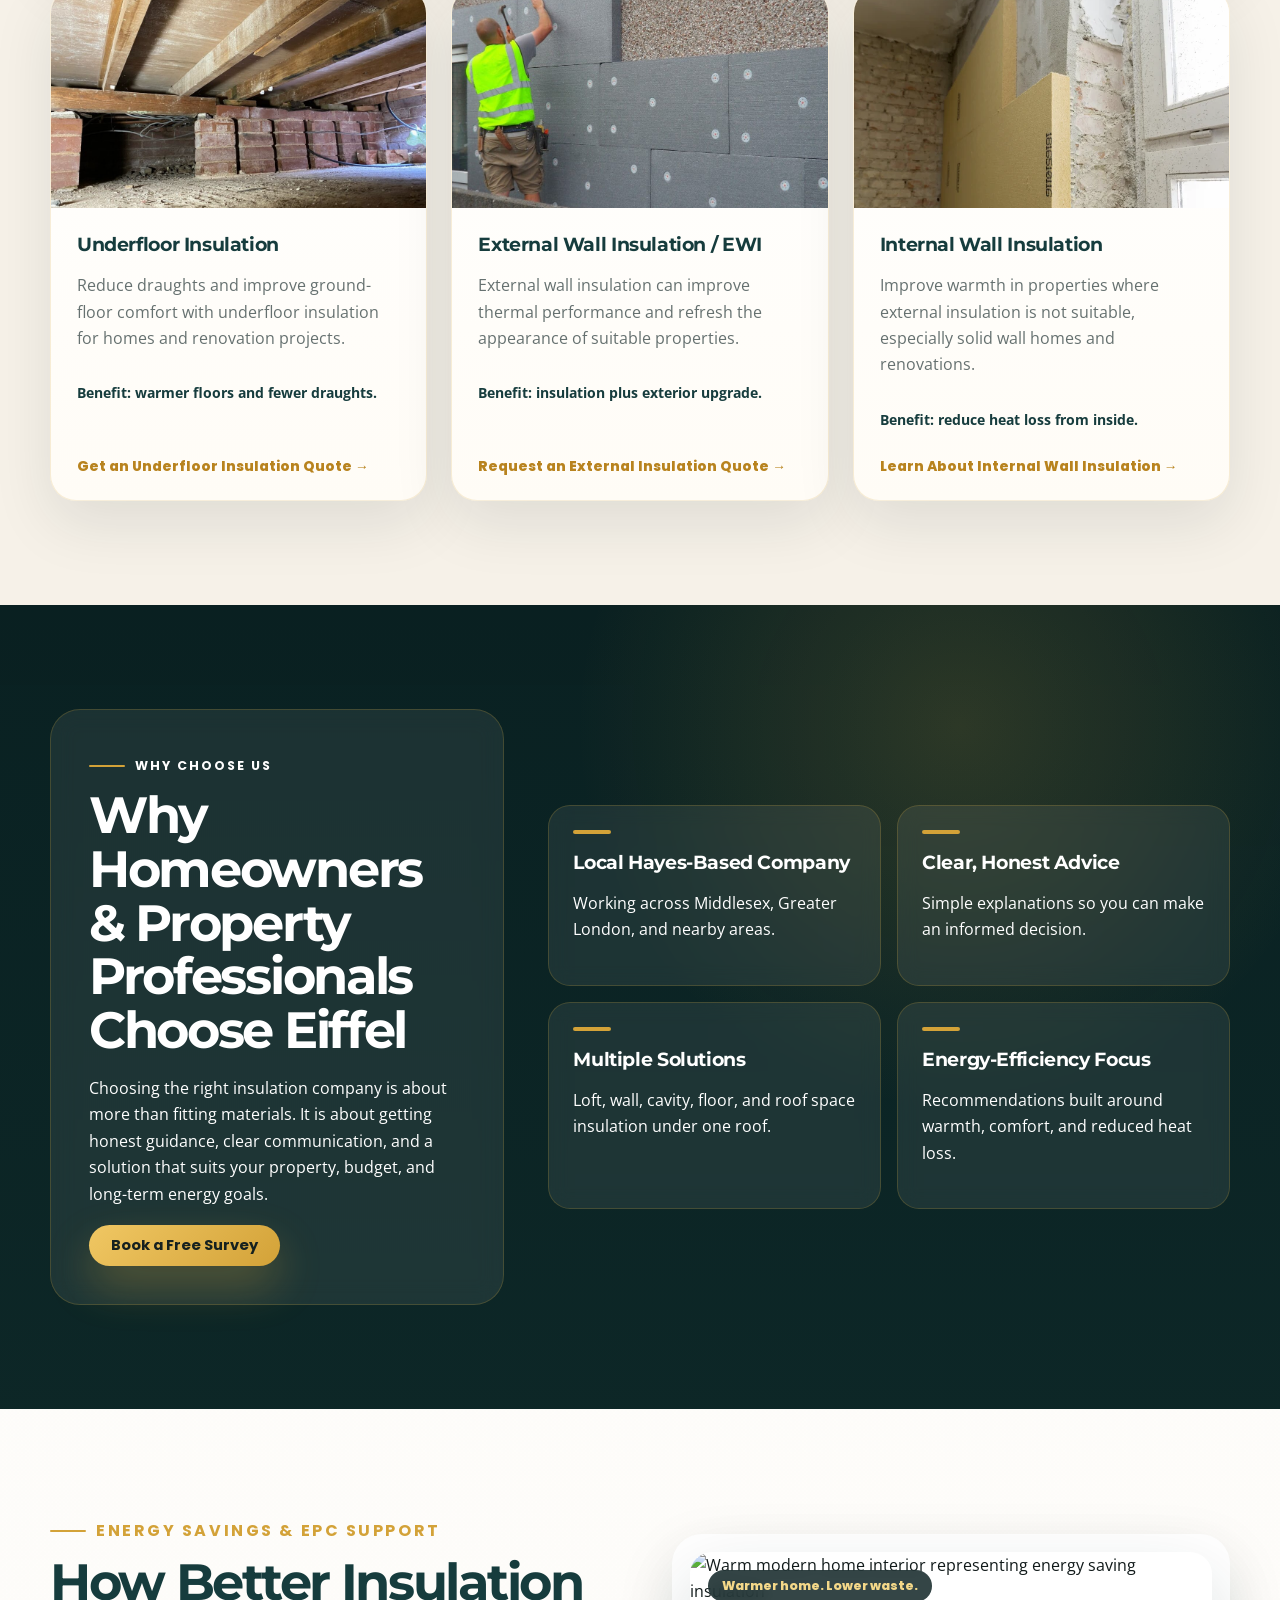
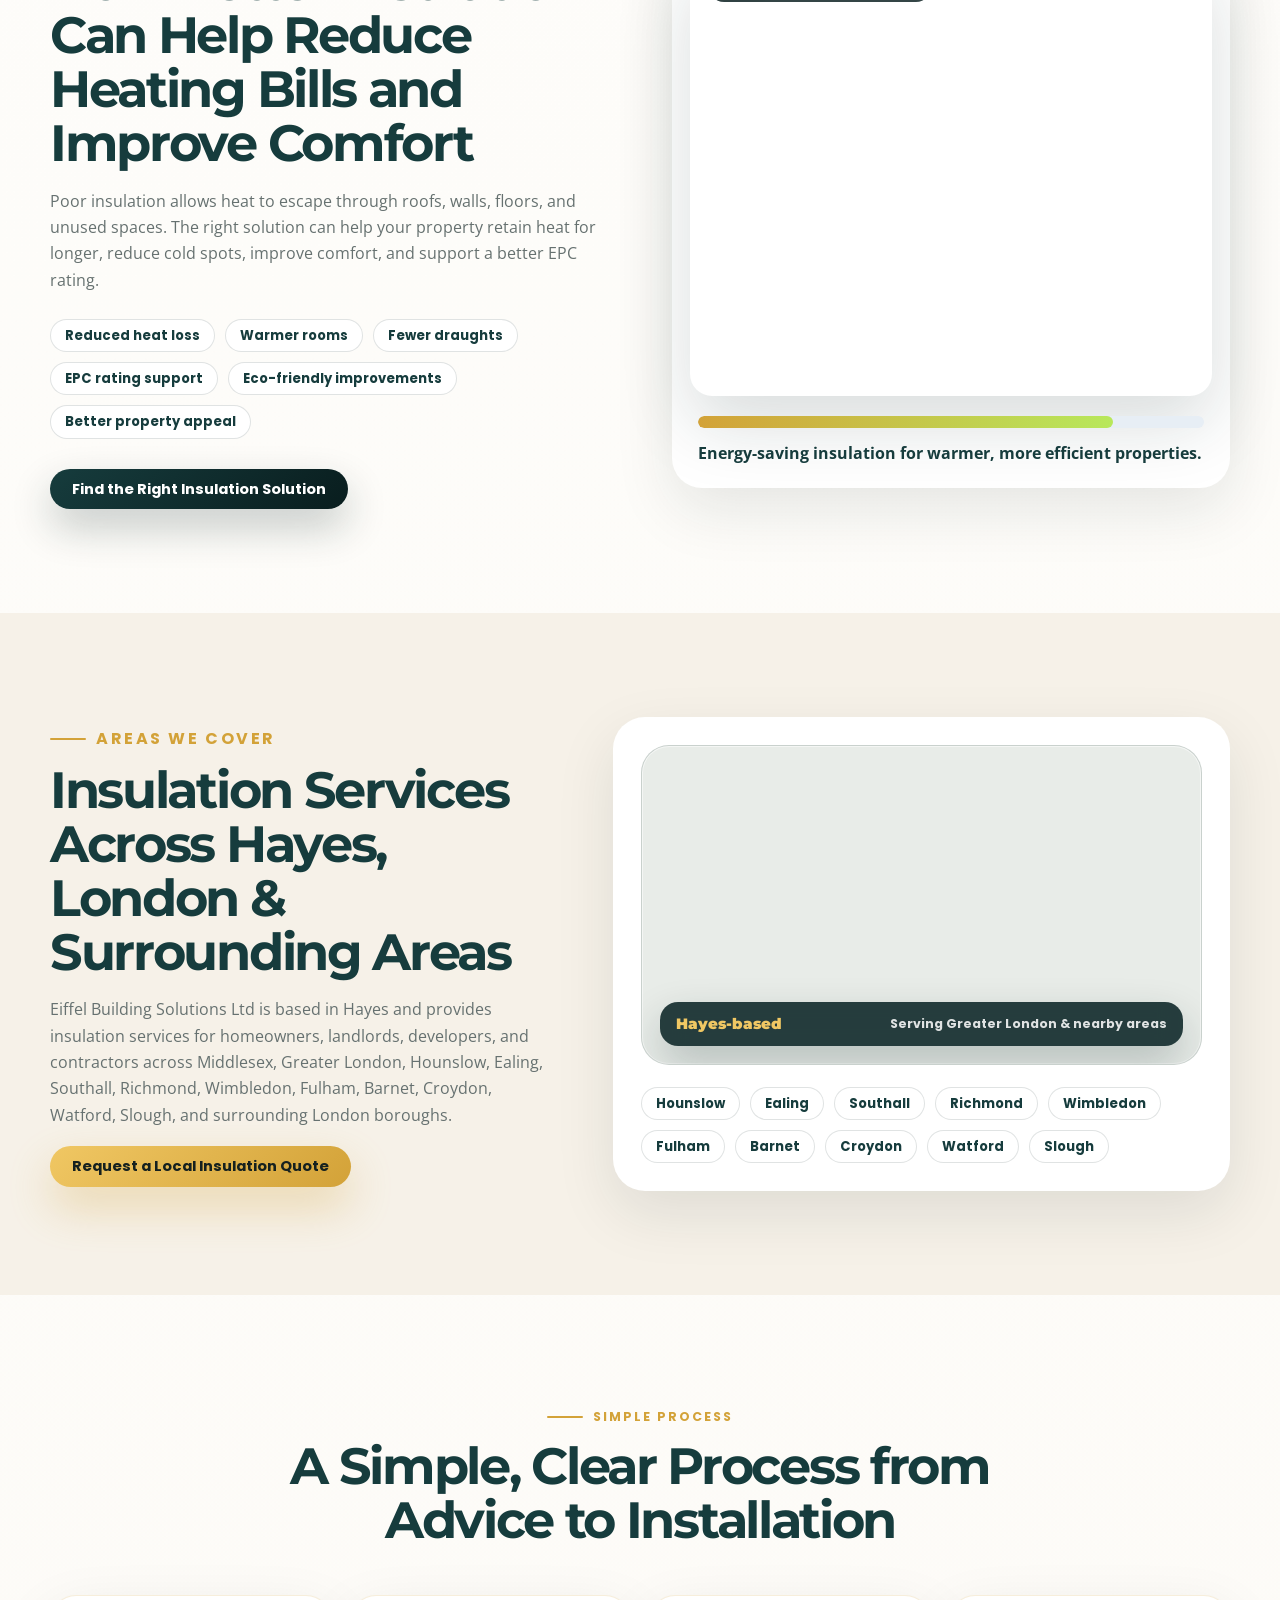
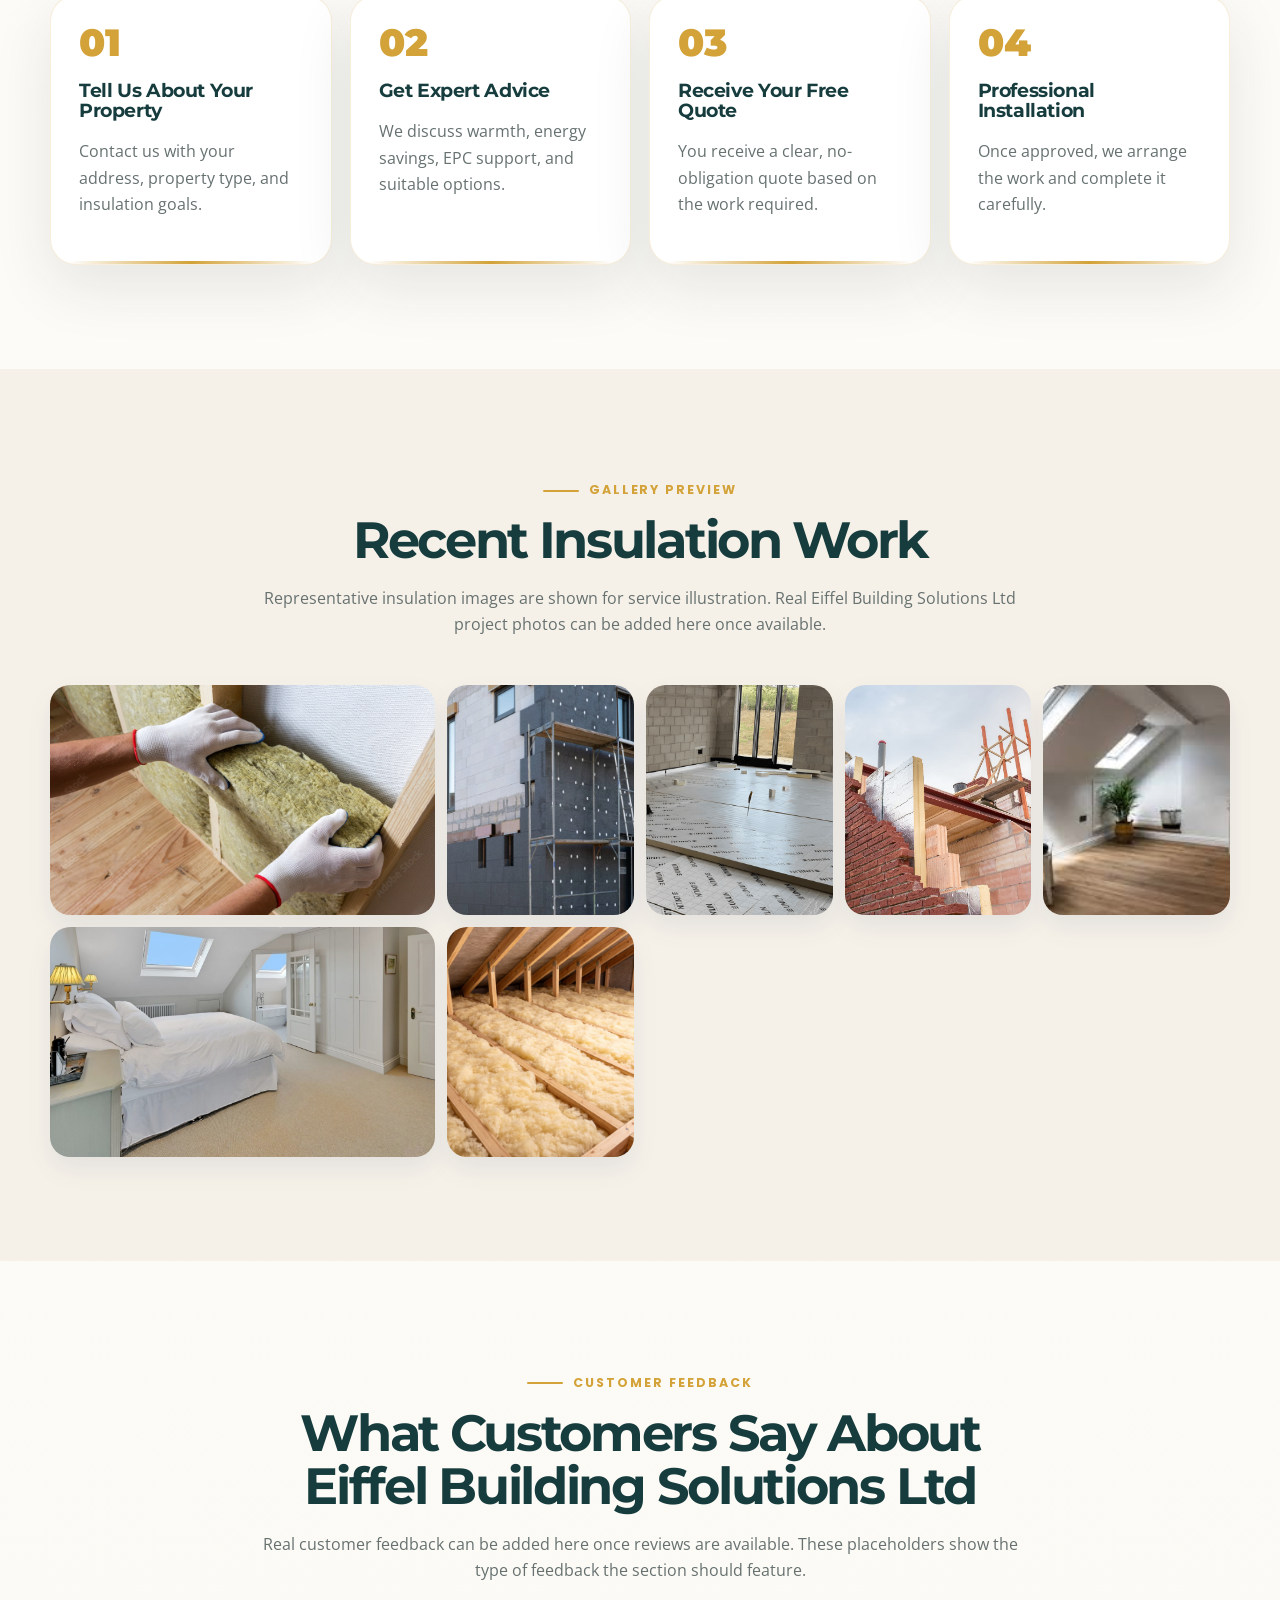
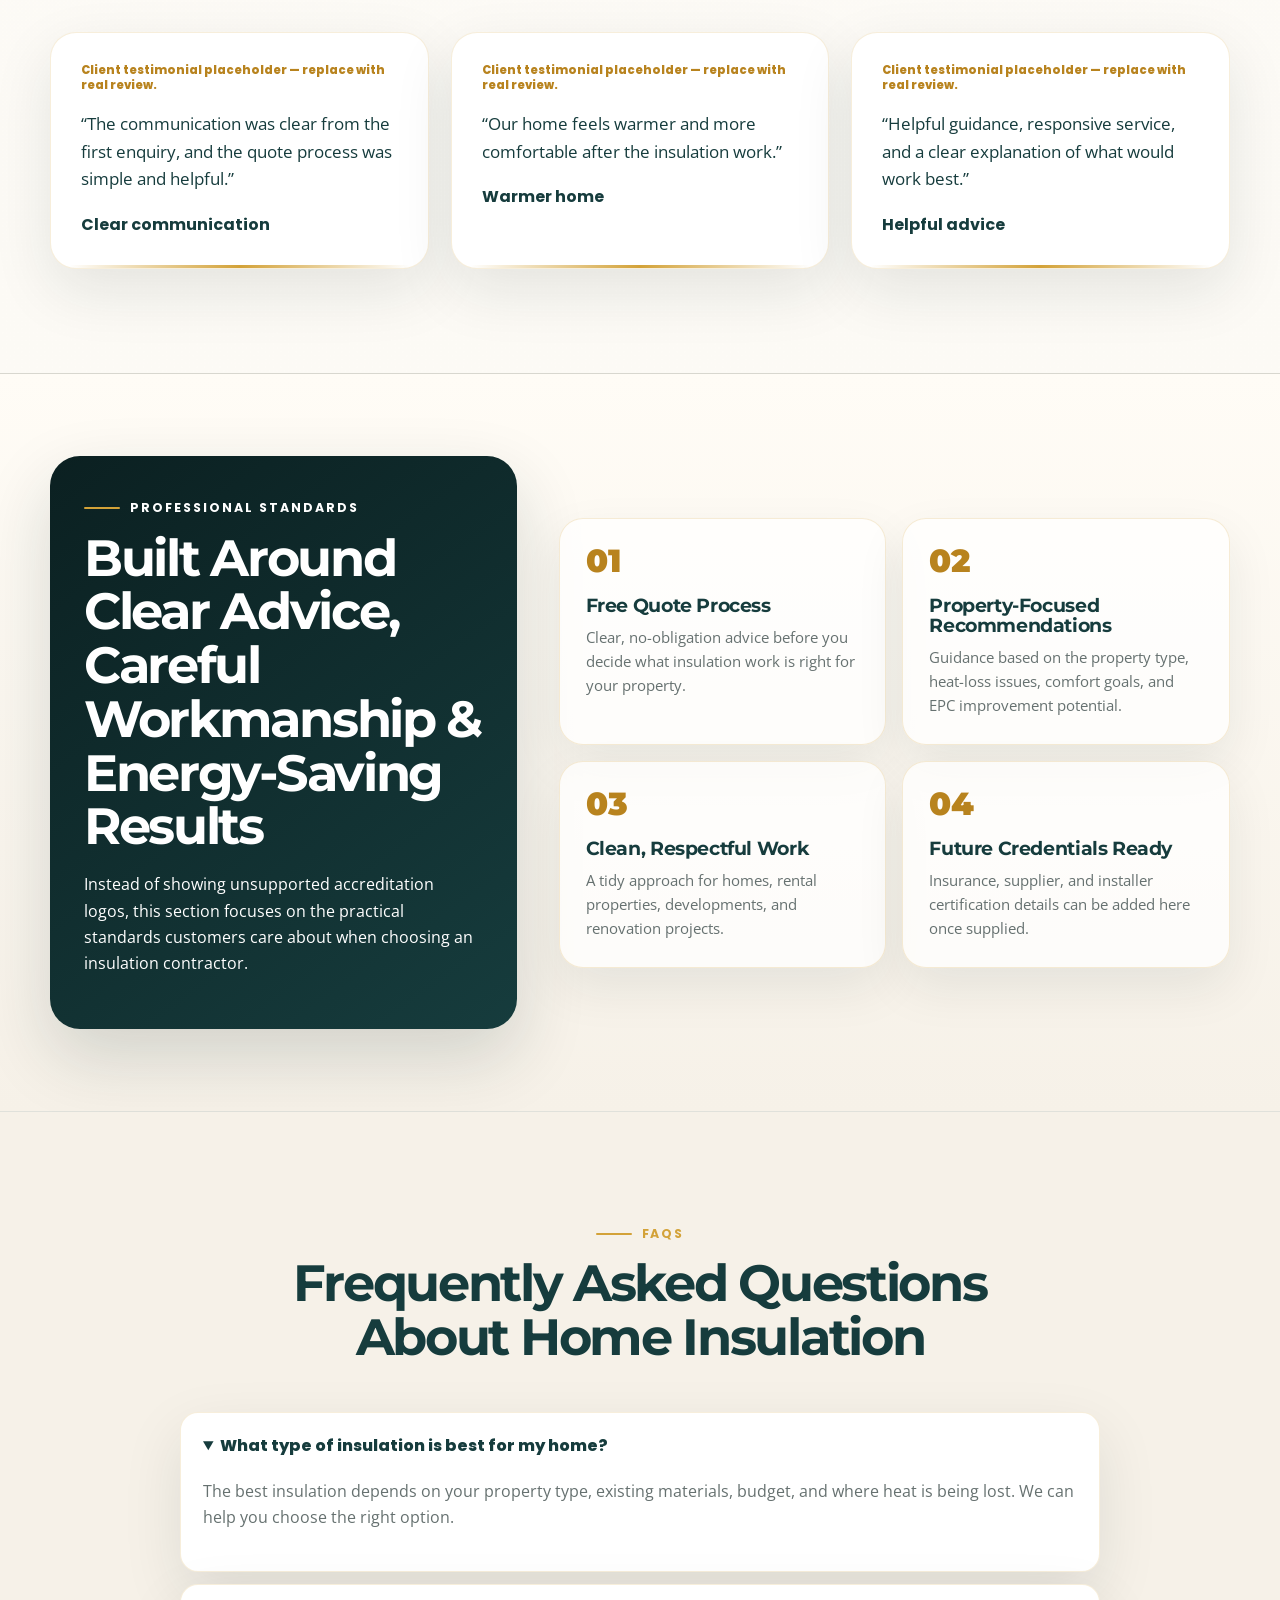
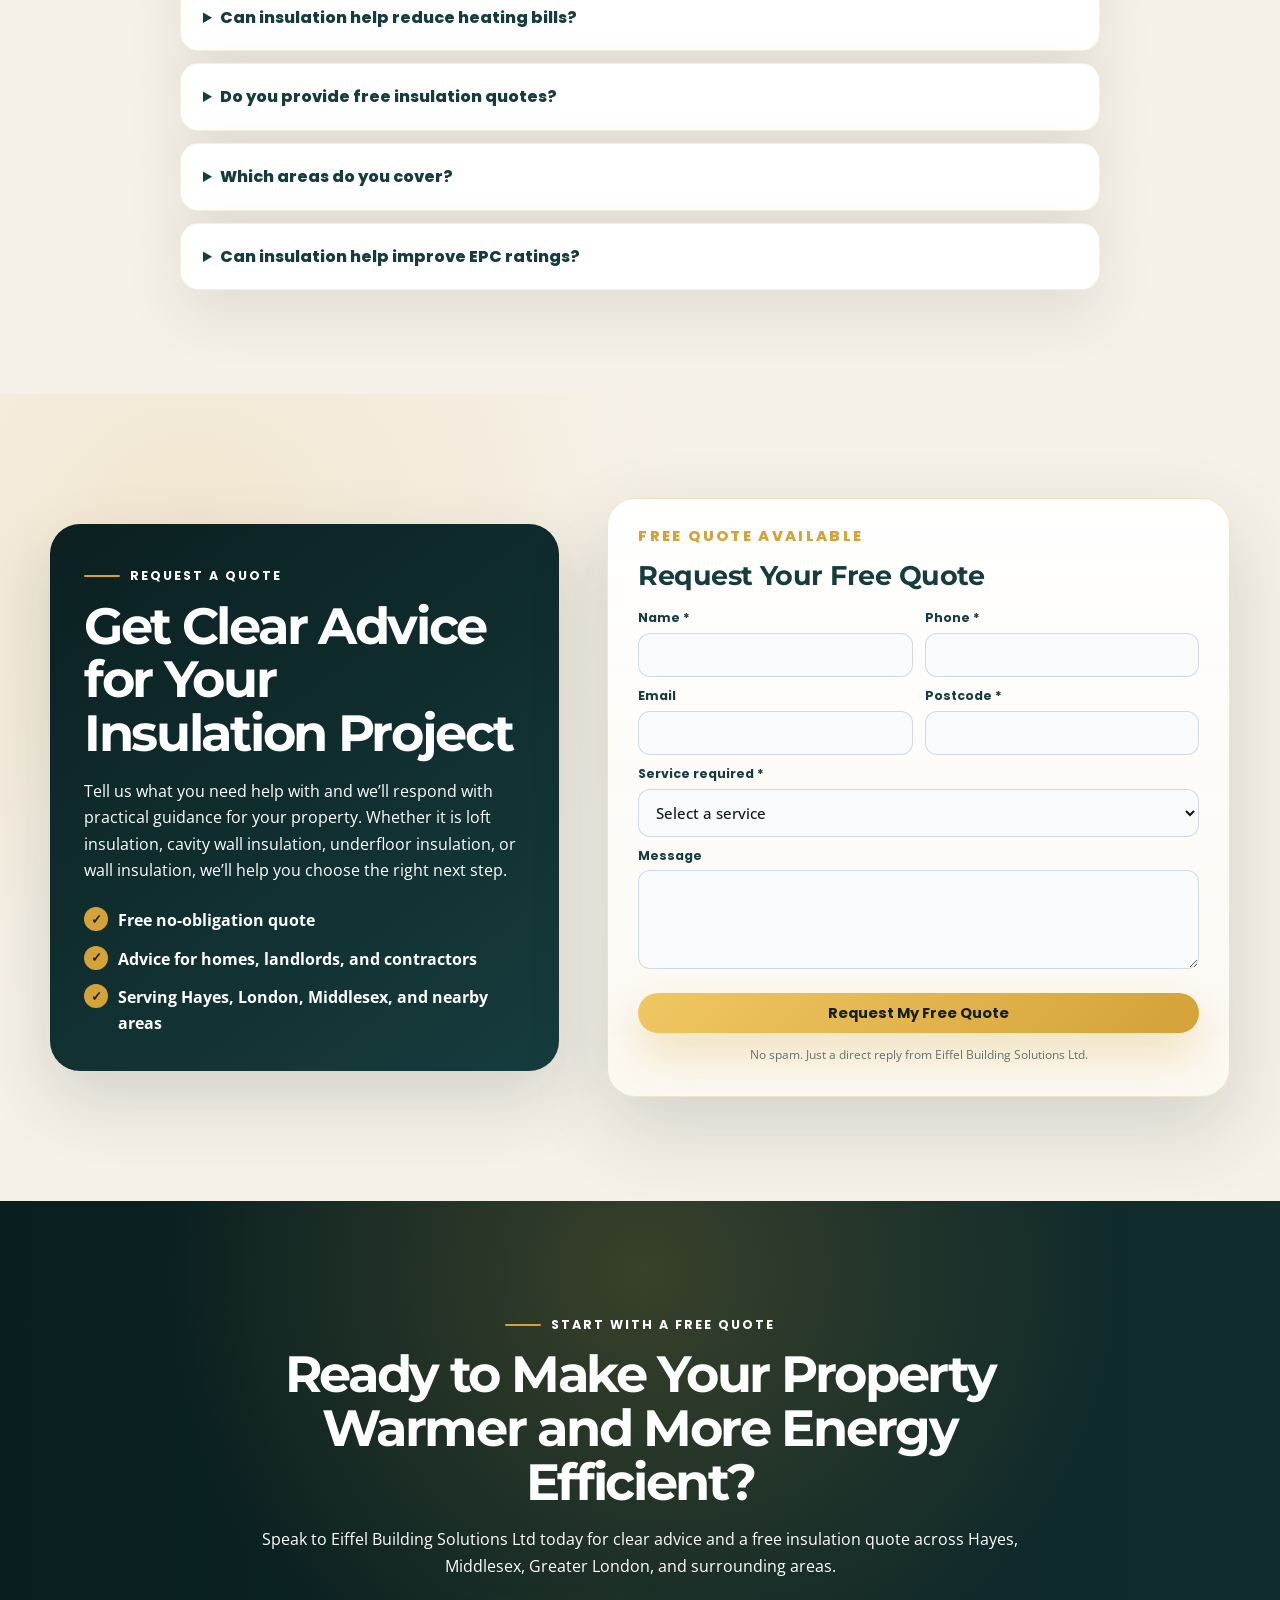
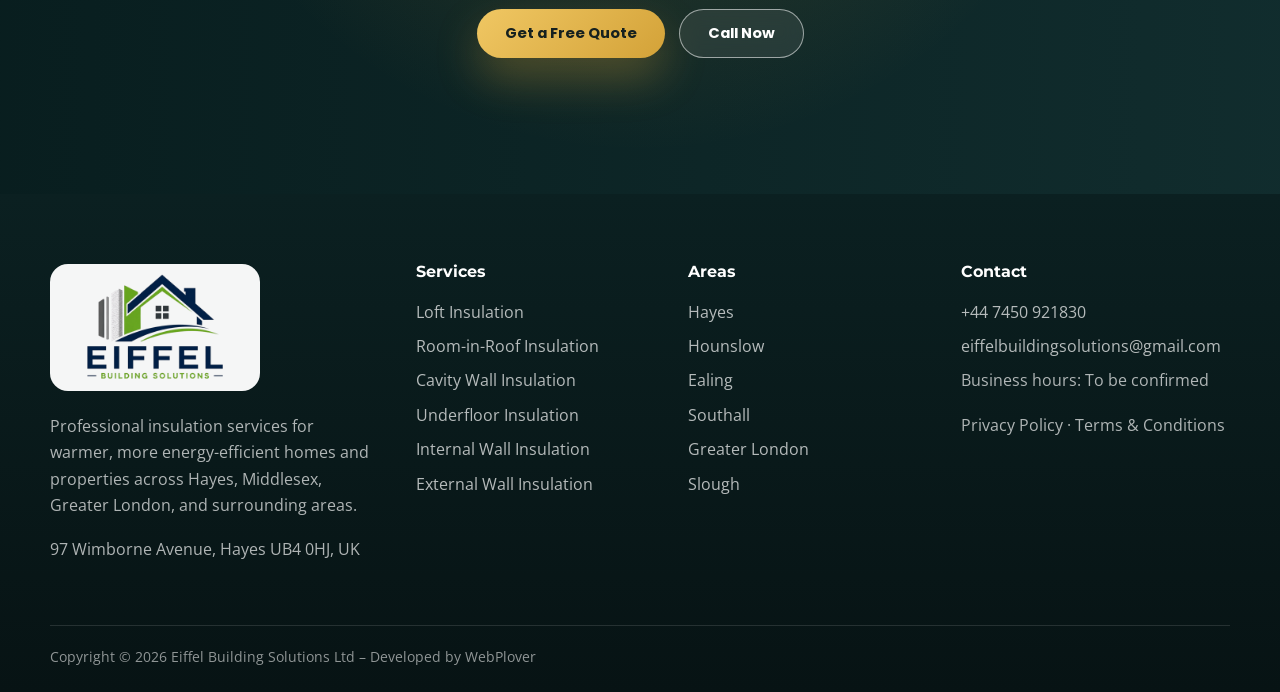
==== commit 22ab9c57: "Update homepage forms and imagery Add required field markers, introduce a lower quote form, improve " ====
--- a/index.html
+++ b/index.html
@@ -68,11 +68,11 @@
           <h2>Request Your Free Insulation Quote</h2>
           <p>Tell us about your property and we’ll get back to you with clear, helpful advice.</p>
           <div class="form-grid">
-            <label>Name<input required type="text" name="name" autocomplete="name"></label>
-            <label>Phone<input required type="tel" name="phone" autocomplete="tel"></label>
+            <label>Name *<input required type="text" name="name" autocomplete="name"></label>
+            <label>Phone *<input required type="tel" name="phone" autocomplete="tel"></label>
             <label>Email<input type="email" name="email" autocomplete="email"></label>
-            <label>Postcode<input required type="text" name="postcode" autocomplete="postal-code"></label>
-            <label class="form-grid__wide">Service required
+            <label>Postcode *<input required type="text" name="postcode" autocomplete="postal-code"></label>
+            <label class="form-grid__wide">Service required *
               <select name="service" required>
                 <option value="">Select a service</option>
                 <option>Loft Insulation</option>
@@ -105,7 +105,7 @@
     <section class="section about" id="about">
       <div class="container split split--image-left">
         <div class="image-stack reveal">
-          <img src="https://images.pexels.com/photos/8961423/pexels-photo-8961423.jpeg?auto=compress&cs=tinysrgb&w=1200" alt="Insulation installer working inside a residential property" loading="lazy">
+          <img src="IMG/vecteezy_construction-worker-drilling-brick-wall-with-prover-equipment_77285048 1.webp" alt="Construction worker drilling into a brick wall with professional equipment" loading="lazy">
           <div class="image-stack__badge"><strong>Local</strong><span>Hayes insulation company</span></div>
         </div>
         <div class="section-copy reveal">
@@ -118,7 +118,7 @@
             <span>Clear advice for homeowners, landlords, and contractors</span>
             <span>Focused on comfort, reduced heat loss, and energy savings</span>
           </div>
-          <a class="btn btn--secondary" href="#contact">Speak to an Insulation Specialist</a>
+          <a class="btn btn--secondary" href="#quote" data-open-quote>Speak to an Insulation Specialist</a>
         </div>
       </div>
     </section>
@@ -132,27 +132,27 @@
         </div>
         <div class="service-grid">
           <article class="service-card reveal">
-            <img src="https://images.pexels.com/photos/8486972/pexels-photo-8486972.jpeg?auto=compress&cs=tinysrgb&w=900" alt="Loft insulation rolls installed between timber joists" loading="lazy">
+            <img src="IMG/1.jpg" alt="Loft insulation rolls installed between timber joists" loading="lazy">
             <div><h3>Loft Insulation</h3><p>Improve warmth and reduce heat loss through your roof space with professionally installed loft insulation in Hayes and surrounding areas.</p><strong>Benefit: lower heat loss through the roof.</strong><a href="#quote" data-open-quote>Get a Loft Insulation Quote</a></div>
           </article>
           <article class="service-card reveal">
-            <img src="https://images.pexels.com/photos/8293778/pexels-photo-8293778.jpeg?auto=compress&cs=tinysrgb&w=900" alt="Roof room renovation suitable for room in roof insulation" loading="lazy">
+            <img src="IMG/2.webp" alt="Finished loft conversion room suitable for room in roof insulation" loading="lazy">
             <div><h3>Room-in-Roof & Loft Conversion Insulation</h3><p>Make converted loft spaces warmer, more usable, and more energy efficient with room in roof insulation and loft conversion insulation.</p><strong>Benefit: better comfort in roof rooms.</strong><a href="#quote" data-open-quote>Discuss Room-in-Roof Insulation</a></div>
           </article>
           <article class="service-card reveal">
-            <img src="https://images.pexels.com/photos/7937316/pexels-photo-7937316.jpeg?auto=compress&cs=tinysrgb&w=900" alt="Wall insulation boards for cavity wall insulation advice" loading="lazy">
+            <img src="IMG/3.gif" alt="Wall insulation material installed behind brickwork" loading="lazy">
             <div><h3>Cavity Wall Insulation</h3><p>Cavity wall insulation can help reduce heat escaping through suitable external walls across London and surrounding areas.</p><strong>Benefit: improved thermal performance.</strong><a href="#quote" data-open-quote>Request Cavity Wall Advice</a></div>
           </article>
           <article class="service-card reveal">
-            <img src="https://images.pexels.com/photos/6474471/pexels-photo-6474471.jpeg?auto=compress&cs=tinysrgb&w=900" alt="Floor renovation for underfloor insulation" loading="lazy">
+            <img src="IMG/4.jpeg" alt="Underfloor insulation beneath timber flooring" loading="lazy">
             <div><h3>Underfloor Insulation</h3><p>Reduce draughts and improve ground-floor comfort with underfloor insulation for homes and renovation projects.</p><strong>Benefit: warmer floors and fewer draughts.</strong><a href="#quote" data-open-quote>Get an Underfloor Insulation Quote</a></div>
           </article>
           <article class="service-card reveal">
-            <img src="https://images.pexels.com/photos/5691594/pexels-photo-5691594.jpeg?auto=compress&cs=tinysrgb&w=900" alt="Exterior home rendering for external wall insulation" loading="lazy">
+            <img src="IMG/5.jpg" alt="External wall insulation boards being installed on a building" loading="lazy">
             <div><h3>External Wall Insulation / EWI</h3><p>External wall insulation can improve thermal performance and refresh the appearance of suitable properties.</p><strong>Benefit: insulation plus exterior upgrade.</strong><a href="#quote" data-open-quote>Request an External Insulation Quote</a></div>
           </article>
           <article class="service-card reveal">
-            <img src="https://images.pexels.com/photos/7937319/pexels-photo-7937319.jpeg?auto=compress&cs=tinysrgb&w=900" alt="Internal renovation wall boards for internal wall insulation" loading="lazy">
+            <img src="IMG/6.webp" alt="Internal wall insulation board fitted inside a property" loading="lazy">
             <div><h3>Internal Wall Insulation</h3><p>Improve warmth in properties where external insulation is not suitable, especially solid wall homes and renovations.</p><strong>Benefit: reduce heat loss from inside.</strong><a href="#quote" data-open-quote>Learn About Internal Wall Insulation</a></div>
           </article>
         </div>
@@ -241,12 +241,13 @@
           <p>Representative insulation images are shown for service illustration. Real Eiffel Building Solutions Ltd project photos can be added here once available.</p>
         </div>
         <div class="gallery-grid reveal">
-          <img src="https://images.pexels.com/photos/8486974/pexels-photo-8486974.jpeg?auto=compress&cs=tinysrgb&w=700" alt="Representative loft insulation installation" loading="lazy">
-          <img src="https://images.pexels.com/photos/8961065/pexels-photo-8961065.jpeg?auto=compress&cs=tinysrgb&w=700" alt="Representative insulation rolls" loading="lazy">
-          <img src="https://images.pexels.com/photos/6474467/pexels-photo-6474467.jpeg?auto=compress&cs=tinysrgb&w=700" alt="Representative underfloor insulation work" loading="lazy">
-          <img src="https://images.pexels.com/photos/7937317/pexels-photo-7937317.jpeg?auto=compress&cs=tinysrgb&w=700" alt="Representative internal wall insulation boards" loading="lazy">
-          <img src="https://images.pexels.com/photos/5691600/pexels-photo-5691600.jpeg?auto=compress&cs=tinysrgb&w=700" alt="Representative external wall rendering" loading="lazy">
-          <img src="https://images.pexels.com/photos/8293775/pexels-photo-8293775.jpeg?auto=compress&cs=tinysrgb&w=700" alt="Representative room in roof insulation" loading="lazy">
+          <img src="IMG/portfolio/65c603e7394cda977a0dde0e_Internal wall insulation.jpg" alt="Internal wall insulation installation" loading="lazy">
+          <img src="IMG/portfolio/sundolitt-200mm-sundolitt-eps-external-wall-insulation-3-per-pack-bm011928-eps-ewi-insulation-1193313481.webp" alt="External wall insulation material" loading="lazy">
+          <img src="IMG/portfolio/underfloor-heating-insulation.png" alt="Underfloor insulation installation" loading="lazy">
+          <img src="IMG/portfolio/shutterstock_621257780-min-scaled.jpg" alt="Loft insulation installation" loading="lazy">
+          <img src="IMG/portfolio/images.jpg" alt="Insulation material installed in roof space" loading="lazy">
+          <img src="IMG/portfolio/image-1-1354x718.jpg" alt="External insulation and building improvement work" loading="lazy">
+          <img src="IMG/portfolio/teaserbox_15360647.png" alt="Insulation work detail" loading="lazy">
         </div>
       </div>
     </section>
@@ -266,11 +267,20 @@
       </div>
     </section>
 
-    <section class="badges">
-      <div class="container badge-row reveal">
-        <span>Accreditation logo</span><span>Insurance details</span><span>Supplier certification</span><span>Installer certification</span><span>Energy-efficiency standards</span>
-      </div>
-      <p>Certification and accreditation details can be added here once supplied.</p>
+    <section class="trust-panel">
+      <div class="container trust-panel__grid reveal">
+        <div class="trust-panel__intro">
+          <p class="eyebrow">Professional standards</p>
+          <h2>Built Around Clear Advice, Careful Workmanship & Energy-Saving Results</h2>
+          <p>Instead of showing unsupported accreditation logos, this section focuses on the practical standards customers care about when choosing an insulation contractor.</p>
+        </div>
+        <div class="standard-grid">
+          <article><span>01</span><h3>Free Quote Process</h3><p>Clear, no-obligation advice before you decide what insulation work is right for your property.</p></article>
+          <article><span>02</span><h3>Property-Focused Recommendations</h3><p>Guidance based on the property type, heat-loss issues, comfort goals, and EPC improvement potential.</p></article>
+          <article><span>03</span><h3>Clean, Respectful Work</h3><p>A tidy approach for homes, rental properties, developments, and renovation projects.</p></article>
+          <article><span>04</span><h3>Future Credentials Ready</h3><p>Insurance, supplier, and installer certification details can be added here once supplied.</p></article>
+        </div>
+      </div>
     </section>
 
     <section class="section faqs section-muted" id="faqs">
@@ -286,6 +296,47 @@
           <details><summary>Which areas do you cover?</summary><p>We are based in Hayes and serve Middlesex, Greater London, Hounslow, Ealing, Southall, Richmond, Wimbledon, Fulham, Barnet, Croydon, Watford, Slough, and surrounding London boroughs.</p></details>
           <details><summary>Can insulation help improve EPC ratings?</summary><p>Insulation can support EPC rating improvements by reducing heat loss and improving the energy efficiency of a property.</p></details>
         </div>
+      </div>
+    </section>
+
+    <section class="section bottom-quote section-muted" id="bottom-quote">
+      <div class="container bottom-quote__grid">
+        <div class="bottom-quote__content reveal">
+          <p class="eyebrow">Request a quote</p>
+          <h2>Get Clear Advice for Your Insulation Project</h2>
+          <p>Tell us what you need help with and we’ll respond with practical guidance for your property. Whether it is loft insulation, cavity wall insulation, underfloor insulation, or wall insulation, we’ll help you choose the right next step.</p>
+          <ul class="bottom-quote__list">
+            <li>Free no-obligation quote</li>
+            <li>Advice for homes, landlords, and contractors</li>
+            <li>Serving Hayes, London, Middlesex, and nearby areas</li>
+          </ul>
+        </div>
+        <form class="quote-card bottom-quote__form reveal" data-bottom-form aria-label="Bottom free insulation quote form">
+          <p class="quote-card__kicker">Free quote available</p>
+          <h3>Request Your Free Quote</h3>
+          <div class="form-grid">
+            <label>Name *<input required type="text" name="name" autocomplete="name"></label>
+            <label>Phone *<input required type="tel" name="phone" autocomplete="tel"></label>
+            <label>Email<input type="email" name="email" autocomplete="email"></label>
+            <label>Postcode *<input required type="text" name="postcode" autocomplete="postal-code"></label>
+            <label class="form-grid__wide">Service required *
+              <select name="service" required>
+                <option value="">Select a service</option>
+                <option>Loft Insulation</option>
+                <option>Loft Boarding and Insulation</option>
+                <option>Room-in-Roof Insulation</option>
+                <option>Cavity Wall Insulation</option>
+                <option>Underfloor Insulation</option>
+                <option>Internal Wall Insulation</option>
+                <option>External Wall Insulation / EWI</option>
+                <option>Not Sure Yet</option>
+              </select>
+            </label>
+            <label class="form-grid__wide">Message<textarea name="message" rows="4"></textarea></label>
+          </div>
+          <button class="btn btn--primary btn--full" type="submit">Request My Free Quote</button>
+          <p class="form-note" data-bottom-form-note>No spam. Just a direct reply from Eiffel Building Solutions Ltd.</p>
+        </form>
       </div>
     </section>
 
@@ -312,9 +363,19 @@
     <div class="container footer__bottom">Copyright © 2026 Eiffel Building Solutions Ltd – Developed by WebPlover</div>
   </footer>
 
-  <div class="mobile-sticky">
-    <a href="tel:+447450921830">Call Now</a>
-    <a href="#quote" data-open-quote>Free Quote</a>
+  <div class="mobile-sticky" aria-label="Mobile quick contact bar">
+    <a href="https://wa.me/447450921830" target="_blank" rel="noopener" aria-label="Message Eiffel Building Solutions Ltd on WhatsApp">
+      <span class="mobile-sticky__icon"><svg viewBox="0 0 24 24" aria-hidden="true"><path d="M17.47 14.38c-.3-.15-1.76-.87-2.03-.97-.27-.1-.47-.15-.67.15-.2.3-.77.97-.94 1.16-.17.2-.35.22-.64.08-.3-.15-1.26-.46-2.39-1.48-.88-.79-1.48-1.76-1.65-2.06-.17-.3-.02-.46.13-.61.13-.13.3-.35.45-.52.15-.17.2-.3.3-.5.1-.2.05-.37-.03-.52-.07-.15-.67-1.61-.92-2.21-.24-.58-.49-.5-.67-.51h-.57c-.2 0-.52.07-.79.37-.27.3-1.04 1.02-1.04 2.48s1.07 2.88 1.21 3.07c.15.2 2.1 3.2 5.08 4.49.71.31 1.26.49 1.69.63.71.23 1.36.2 1.87.12.57-.09 1.76-.72 2.01-1.41.25-.69.25-1.29.17-1.41-.07-.12-.27-.2-.57-.35M12.05 21.79h-.01a9.87 9.87 0 0 1-5.03-1.38l-.36-.21-3.74.98 1-3.65-.24-.37a9.86 9.86 0 0 1-1.51-5.26c0-5.45 4.44-9.88 9.89-9.88 2.64 0 5.12 1.03 6.99 2.9a9.83 9.83 0 0 1 2.89 6.99c0 5.45-4.44 9.88-9.88 9.88M20.46 3.49A11.82 11.82 0 0 0 12.05 0C5.5 0 .16 5.34.16 11.89c0 2.1.55 4.14 1.59 5.95L.06 24l6.3-1.65a11.88 11.88 0 0 0 5.68 1.45h.01c6.55 0 11.89-5.34 11.89-11.89a11.82 11.82 0 0 0-3.48-8.42Z"/></svg></span>
+      <span>WhatsApp</span>
+    </a>
+    <a href="tel:+447450921830" aria-label="Call Eiffel Building Solutions Ltd">
+      <span class="mobile-sticky__icon"><svg viewBox="0 0 24 24" aria-hidden="true"><path d="M22 16.92v3a2 2 0 0 1-2.18 2A19.79 19.79 0 0 1 11.19 19a19.5 19.5 0 0 1-6-6A19.79 19.79 0 0 1 2.08 4.18 2 2 0 0 1 4.06 2h3a2 2 0 0 1 2 1.72c.13.96.35 1.9.66 2.81a2 2 0 0 1-.45 2.11L8 9.91a16 16 0 0 0 6.09 6.09l1.27-1.27a2 2 0 0 1 2.11-.45c.91.31 1.85.53 2.81.66A2 2 0 0 1 22 16.92Z"/></svg></span>
+      <span>Call</span>
+    </a>
+    <a href="#quote" data-open-quote aria-label="Open free quote form">
+      <span class="mobile-sticky__icon"><svg viewBox="0 0 24 24" aria-hidden="true"><path d="M20 12v10H4V12M2 7h20v5H2zM12 22V7M12 7H7.5a2.5 2.5 0 0 1 0-5C11 2 12 7 12 7Zm0 0h4.5a2.5 2.5 0 0 0 0-5C13 2 12 7 12 7Z"/></svg></span>
+      <span>Free Quote</span>
+    </a>
   </div>
 
   <div class="quote-modal" id="quote-modal" aria-hidden="true" role="dialog" aria-labelledby="quote-modal-title">
@@ -332,13 +393,13 @@
       </div>
       <form class="quote-card quote-card--modal" data-popup-form aria-label="Popup free insulation quote form">
         <div class="form-grid">
-          <label><span class="sr-only">Name</span><input required type="text" name="name" autocomplete="name" placeholder="Name"></label>
-          <label><span class="sr-only">Phone</span><input required type="tel" name="phone" autocomplete="tel" placeholder="Phone"></label>
+          <label><span class="sr-only">Name</span><input required type="text" name="name" autocomplete="name" placeholder="Name *"></label>
+          <label><span class="sr-only">Phone</span><input required type="tel" name="phone" autocomplete="tel" placeholder="Phone *"></label>
           <label><span class="sr-only">Email</span><input type="email" name="email" autocomplete="email" placeholder="Email"></label>
-          <label><span class="sr-only">Postcode</span><input required type="text" name="postcode" autocomplete="postal-code" placeholder="Postcode"></label>
+          <label><span class="sr-only">Postcode</span><input required type="text" name="postcode" autocomplete="postal-code" placeholder="Postcode *"></label>
           <label class="form-grid__wide"><span class="sr-only">Service required</span>
             <select name="service" required>
-              <option value="">Service required</option>
+              <option value="">Service required *</option>
               <option>Loft Insulation</option>
               <option>Loft Boarding and Insulation</option>
               <option>Room-in-Roof Insulation</option>
--- a/styles.css
+++ b/styles.css
@@ -188,15 +188,32 @@
 .review-card small { display: block; color: var(--green-dark); font: 800 .72rem/1.35 "Poppins"; margin-bottom: 16px; }
 .review-card p { color: var(--blue); font-size: 1.05rem; }
 .review-card strong { font-family: "Poppins"; color: var(--blue); }
-.badges { padding: 46px 0; text-align: center; border-top: 1px solid var(--line); border-bottom: 1px solid var(--line); }
-.badge-row { display: grid; grid-template-columns: repeat(5, 1fr); gap: 14px; }
-.badge-row span { padding: 20px 12px; border: 1px dashed rgba(6,43,102,.25); border-radius: 16px; color: var(--blue); font: 800 .8rem/1.2 "Poppins"; background: #FAFBFC; }
-.badges p { margin: 20px auto 0; font-size: .9rem; }
+.trust-panel { padding: 82px 0; background: linear-gradient(180deg, #FFFCF6, #F6F1E8); border-top: 1px solid var(--line); border-bottom: 1px solid var(--line); }
+.trust-panel__grid { display: grid; grid-template-columns: .82fr 1.18fr; gap: 42px; align-items: center; }
+.trust-panel__intro { padding: 34px; border-radius: 30px; background: linear-gradient(145deg, #0B2021, #163C3D); box-shadow: var(--shadow); }
+.trust-panel__intro h2,
+.trust-panel__intro p { color: white; }
+.standard-grid { display: grid; grid-template-columns: repeat(2, 1fr); gap: 16px; }
+.standard-grid article { min-height: 190px; padding: 26px; border: 1px solid rgba(211,162,56,.2); border-radius: 24px; background: rgba(255,255,255,.74); box-shadow: 0 20px 50px rgba(16,42,43,.08); }
+.standard-grid span { display: inline-flex; margin-bottom: 18px; color: var(--green-dark); font: 900 2rem/1 "Montserrat"; }
+.standard-grid h3 { margin-bottom: 10px; }
+.standard-grid p { margin: 0; font-size: .92rem; }
 .faq-wrap { max-width: 920px; }
 .faq-list { display: grid; gap: 12px; }
 details { background: var(--white); border: 1px solid var(--line); border-radius: 18px; padding: 0 22px; box-shadow: 0 12px 28px rgba(6,43,102,.05); }
 summary { cursor: pointer; padding: 22px 0; font: 800 1rem/1.35 "Poppins"; color: var(--blue); }
 details p { padding-bottom: 22px; }
+.bottom-quote { position: relative; overflow: hidden; }
+.bottom-quote::before { content: ""; position: absolute; inset: 0; background: radial-gradient(circle at 15% 20%, rgba(211,162,56,.14), transparent 30rem); pointer-events: none; }
+.bottom-quote__grid { position: relative; display: grid; grid-template-columns: .9fr 1.1fr; gap: 48px; align-items: center; }
+.bottom-quote__content { padding: 34px; border-radius: 30px; background: linear-gradient(145deg, #0B2021, #163C3D); box-shadow: var(--shadow); }
+.bottom-quote__content h2,
+.bottom-quote__content p { color: white; }
+.bottom-quote__list { list-style: none; padding: 0; margin: 24px 0 0; display: grid; gap: 12px; color: white; font-weight: 700; }
+.bottom-quote__list li { display: flex; gap: 10px; align-items: flex-start; }
+.bottom-quote__list li::before { content: "✓"; width: 24px; height: 24px; flex: 0 0 24px; display: grid; place-items: center; border-radius: 50%; background: var(--green); color: #16211F; font-size: .8rem; }
+.bottom-quote__form { box-shadow: 0 30px 80px rgba(16,42,43,.16); }
+.bottom-quote__form h3 { font-size: 1.7rem; }
 .final-cta { position: relative; overflow: hidden; padding: 106px 0; }
 .final-cta::before { content: ""; position: absolute; inset: 0; background: linear-gradient(90deg, rgba(6,43,102,.96), rgba(12,10,117,.82)), url("https://images.pexels.com/photos/5997965/pexels-photo-5997965.jpeg?auto=compress&cs=tinysrgb&w=1800") center/cover; }
 .final-cta__inner { position: relative; max-width: 820px; text-align: center; }
@@ -312,7 +329,7 @@
   .nav-toggle { display: block; }
   .nav-links.is-open { display: grid; position: absolute; top: 82px; left: 20px; right: 20px; background: white; border: 1px solid var(--line); box-shadow: var(--shadow); padding: 22px; border-radius: 22px; gap: 16px; }
   .brand__logo { width: 150px; max-height: 58px; }
-  .hero__grid, .split, .areas__grid, .why__grid { grid-template-columns: 1fr; }
+  .hero__grid, .split, .areas__grid, .why__grid, .bottom-quote__grid { grid-template-columns: 1fr; }
   .quote-card { max-width: 640px; }
   .trust-grid, .service-grid, .process-grid { grid-template-columns: repeat(2, 1fr); }
   .footer__grid { grid-template-columns: repeat(2, 1fr); }
@@ -431,12 +448,10 @@
   transform: scale(1.025);
   filter: saturate(1.06) contrast(1.06);
 }
-.badges {
-  background: #FFFCF6;
-}
-.badge-row span {
-  background: linear-gradient(180deg, #FFFFFF, #F8F0DE);
-  border-color: rgba(211,162,56,.38);
+.standard-grid article:hover {
+  transform: translateY(-5px);
+  box-shadow: 0 28px 70px rgba(16,42,43,.14);
+  transition: transform .25s ease, box-shadow .25s ease;
 }
 .final-cta::before {
   background:
@@ -462,7 +477,7 @@
   .hero__grid { gap: 32px; }
   h1 { font-size: clamp(2.25rem, 12vw, 3.7rem); }
   h2 { font-size: clamp(1.85rem, 9vw, 2.65rem); }
-  .hero__checks, .trust-grid, .service-grid, .feature-grid, .process-grid, .review-grid, .badge-row, .footer__grid { grid-template-columns: 1fr; }
+  .hero__checks, .trust-grid, .service-grid, .feature-grid, .process-grid, .review-grid, .standard-grid, .footer__grid { grid-template-columns: 1fr; }
   .hero__actions, .btn { width: 100%; }
   .form-grid { grid-template-columns: 1fr; }
   .trust-strip { margin-top: -36px; }
@@ -476,15 +491,16 @@
   .quote-modal__intro, .quote-card--modal { padding: 28px 22px; }
   .quote-modal__intro h2 { font-size: 2rem; }
   .quote-modal__contact a { font-size: .78rem; word-break: break-word; }
-  .mobile-sticky { position: fixed; left: 12px; right: 12px; bottom: 12px; z-index: 80; display: grid; grid-template-columns: 1fr 1fr; gap: 10px; }
-  .mobile-sticky a { display: grid; place-items: center; min-height: 50px; border-radius: 999px; color: white; font: 800 .9rem/1 "Poppins"; box-shadow: 0 16px 40px rgba(0,0,0,.2); }
-  .mobile-sticky a:first-child { background: #0F6B4F; }
-  .mobile-sticky a:last-child { background: var(--green); }
+  .mobile-sticky { position: fixed; left: 0; right: 0; bottom: 0; z-index: 80; display: grid; grid-template-columns: repeat(3, 1fr); gap: 0; background: rgba(255,255,255,.96); border-top: 1px solid rgba(16,42,43,.12); box-shadow: 0 -10px 30px rgba(16,42,43,.12); backdrop-filter: blur(12px); }
+  .mobile-sticky a { display: grid; place-items: center; gap: 4px; min-height: 58px; padding: 8px 6px; color: #0F6B4F; background: transparent; font: 800 .68rem/1.1 "Poppins"; box-shadow: none; }
+  .mobile-sticky__icon { display: grid; place-items: center; width: 22px; height: 22px; }
+  .mobile-sticky svg { width: 21px; height: 21px; fill: currentColor; stroke: currentColor; stroke-width: 1.7; }
+  .mobile-sticky a:nth-child(3) { color: var(--green-dark); }
 }
 
 @media (max-width: 640px) {
   html, body { width: 100%; max-width: 100vw; overflow-x: hidden; }
-  body { padding-bottom: 0; overflow-x: hidden; }
+  body { padding-bottom: 68px; overflow-x: hidden; }
   body::before { background-size: 30px 30px; opacity: .022; }
   .container { width: min(100% - 34px, var(--container)); }
   .topbar { font-size: .72rem; }
@@ -600,7 +616,9 @@
   .section { padding: 58px 0; }
   .section-heading { margin-bottom: 30px; text-align: left; }
   .section-heading .eyebrow { justify-content: flex-start; }
-  .split, .areas__grid, .why__grid { gap: 30px; }
+  .split, .areas__grid, .why__grid, .bottom-quote__grid { gap: 30px; }
+  .bottom-quote__content { padding: 24px; border-radius: 24px; }
+  .bottom-quote__form h3 { font-size: 1.35rem; }
   .image-stack img, .energy-card img { aspect-ratio: 4 / 3.4; border-radius: 22px; }
   .tick-list { gap: 10px; margin: 18px 0 24px; }
   .tick-list span { font-size: .9rem; }
@@ -655,9 +673,12 @@
     scroll-snap-align: start;
   }
   .review-grid { gap: 14px; }
-  .badges { padding: 34px 0; }
-  .badge-row { gap: 10px; }
-  .badge-row span { padding: 16px 10px; }
+  .trust-panel { padding: 56px 0; }
+  .trust-panel__grid { grid-template-columns: 1fr; gap: 18px; }
+  .trust-panel__intro { padding: 24px; border-radius: 24px; }
+  .standard-grid { gap: 12px; }
+  .standard-grid article { min-height: auto; padding: 20px; border-radius: 20px; }
+  .standard-grid span { font-size: 1.6rem; margin-bottom: 12px; }
   summary { padding: 18px 0; font-size: .9rem; }
   details { padding: 0 18px; border-radius: 16px; }
   .final-cta { padding: 72px 0; }
@@ -701,22 +722,22 @@
   .quote-card--modal .btn { min-height: 38px; padding: 10px 14px; font-size: .68rem; }
   .quote-card--modal .form-note { font-size: .58rem !important; margin-top: 6px; }
   .mobile-sticky {
-    left: 34px;
-    right: 34px;
-    bottom: 10px;
-    gap: 8px;
+    left: 0;
+    right: 0;
+    bottom: 0;
+    gap: 0;
     padding: 0;
-    background: transparent;
+    background: rgba(255,255,255,.96);
   }
   .mobile-sticky a {
-    min-height: 38px;
-    font-size: .72rem;
-    border-radius: 18px;
-    box-shadow: 0 12px 26px rgba(0,0,0,.18);
+    min-height: 58px;
+    font-size: .68rem;
+    border-radius: 0;
+    box-shadow: none;
   }
   .mobile-sticky a:last-child {
-    color: #16211F !important;
-    background: linear-gradient(135deg, #F0C763, var(--green)) !important;
+    color: var(--green-dark) !important;
+    background: transparent !important;
   }
 }
 
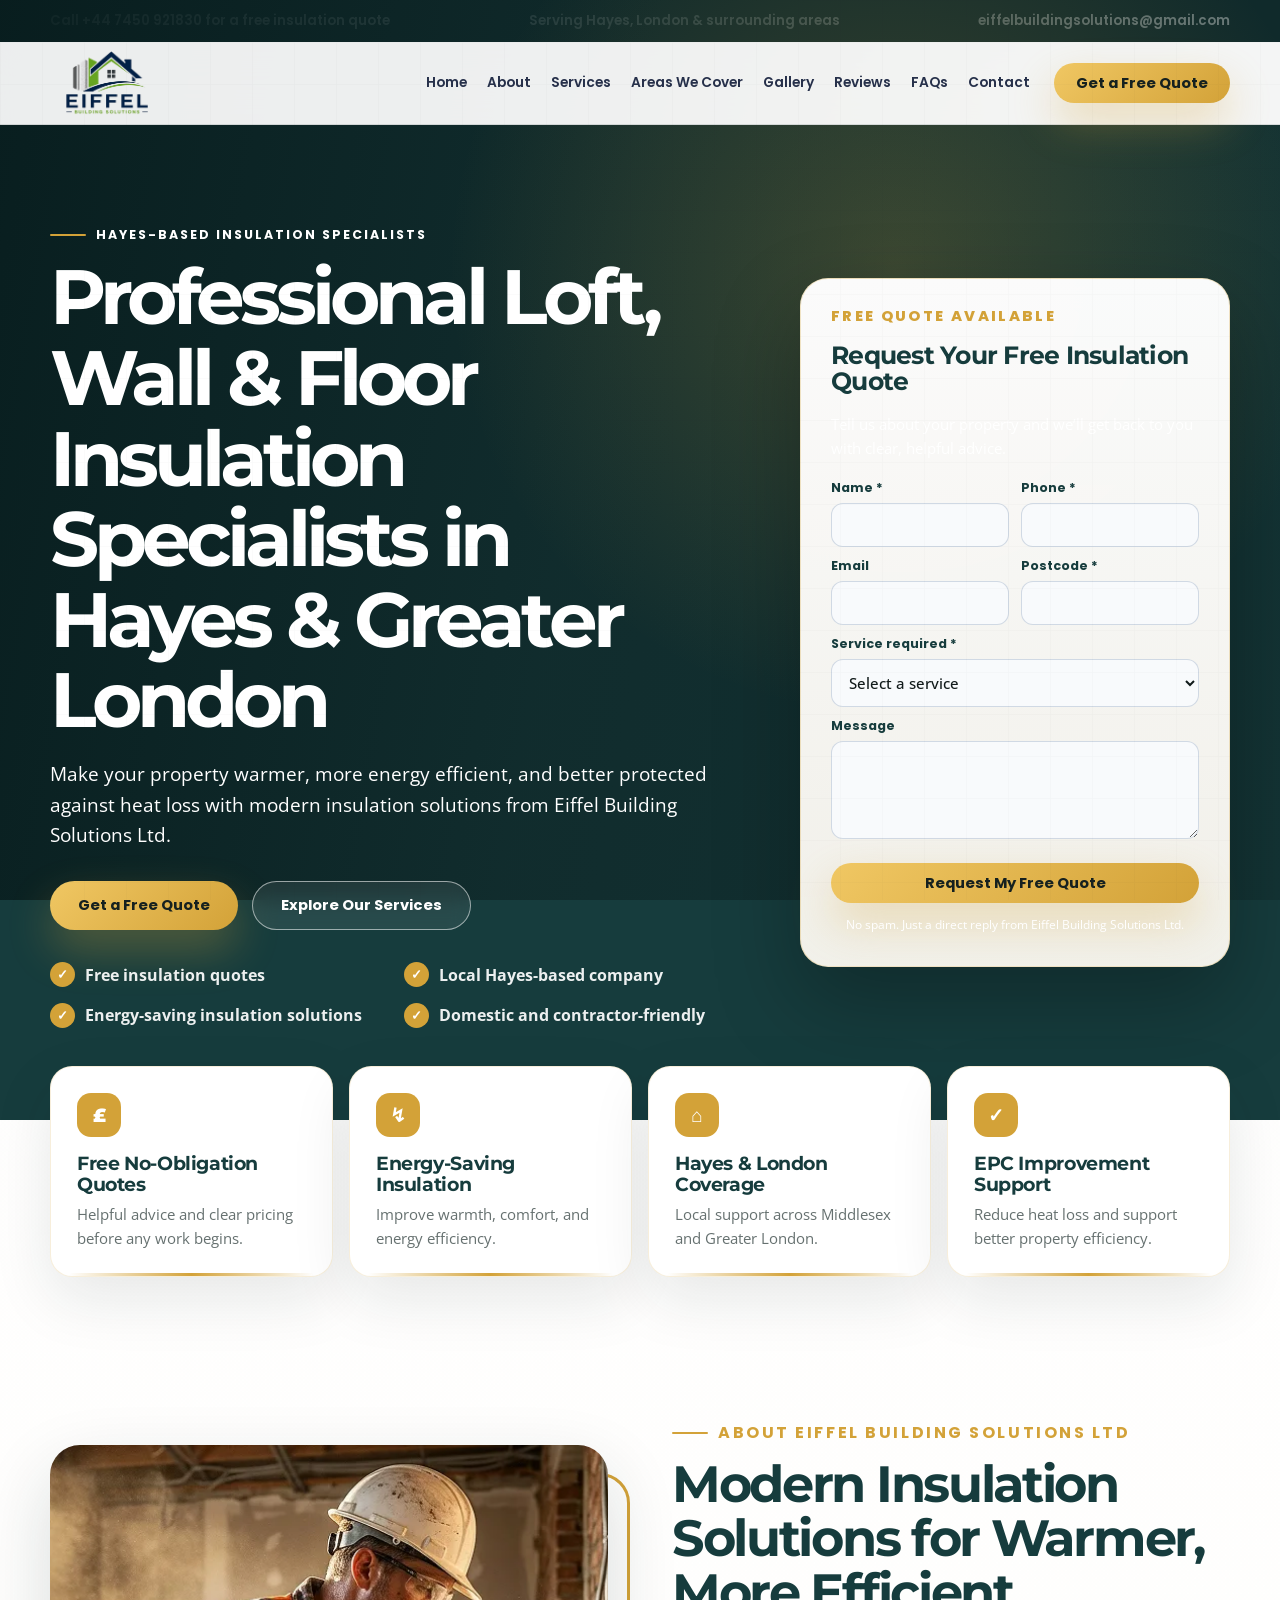
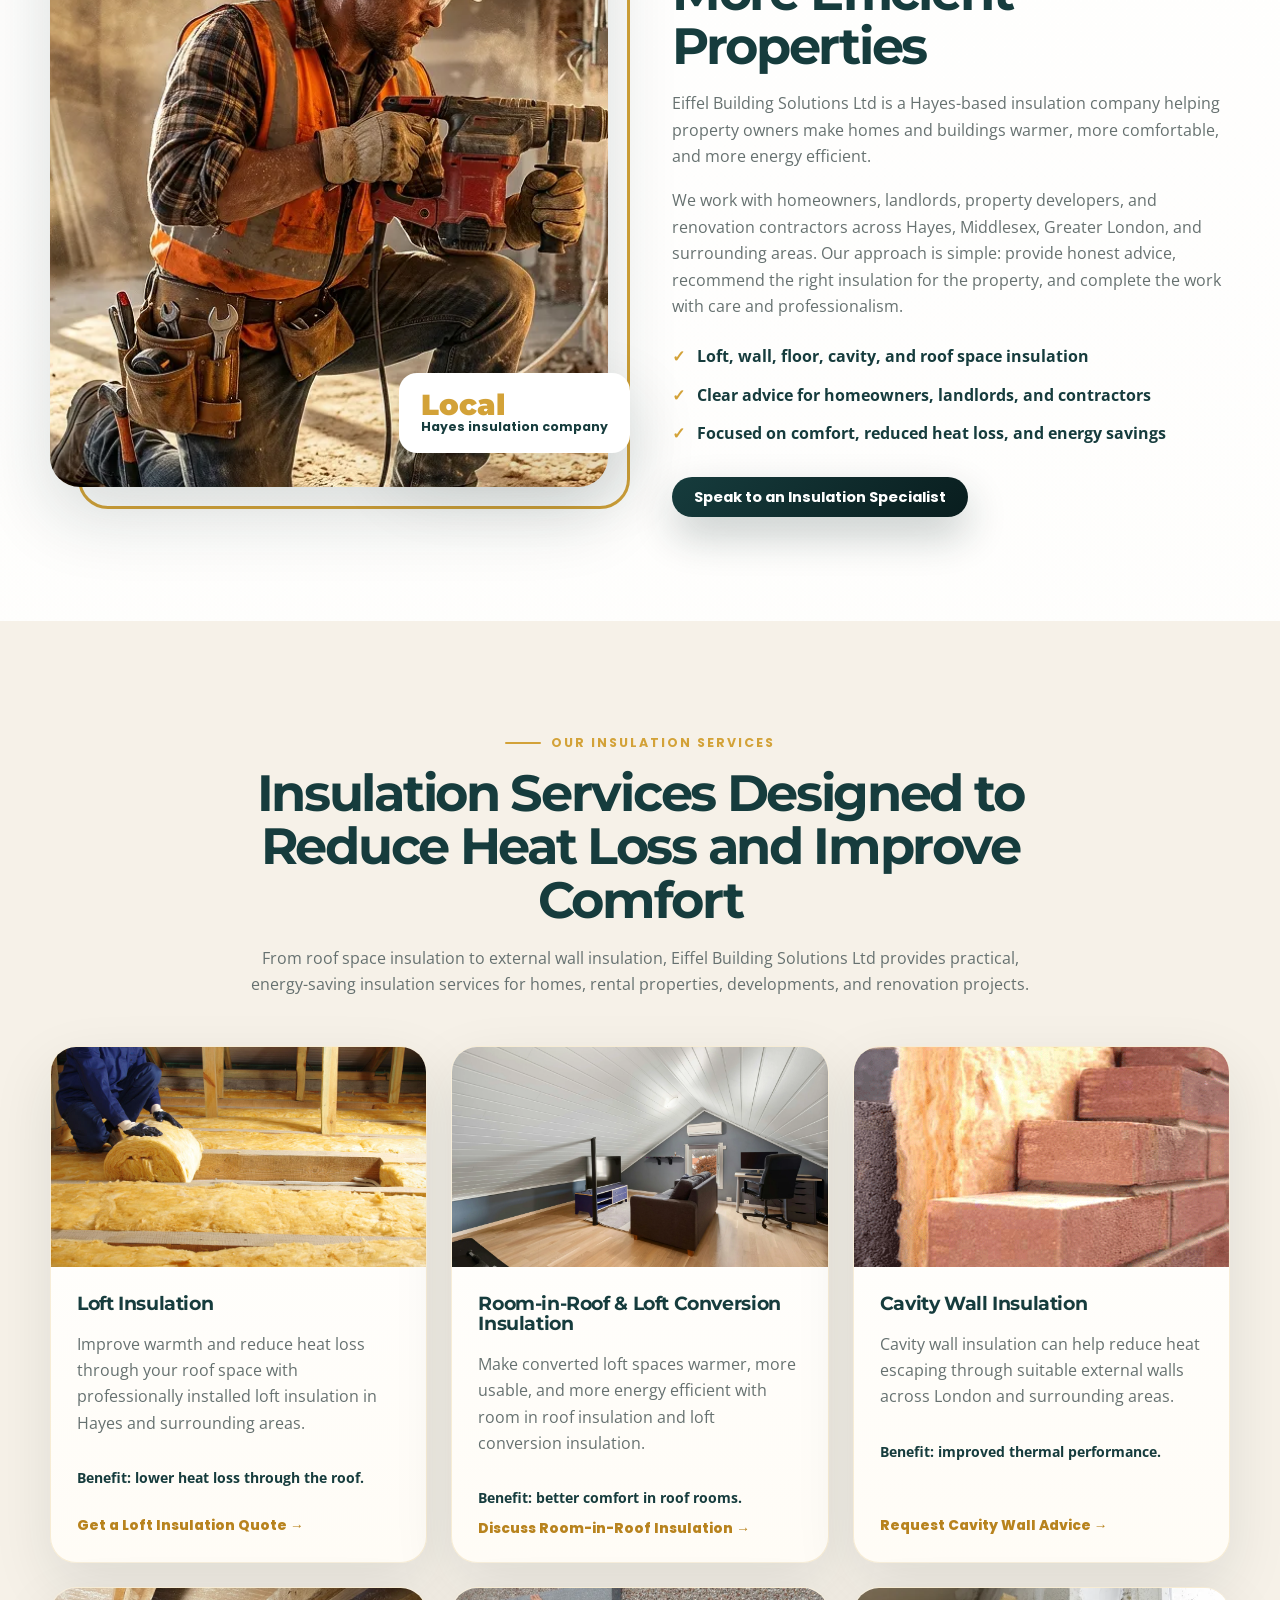
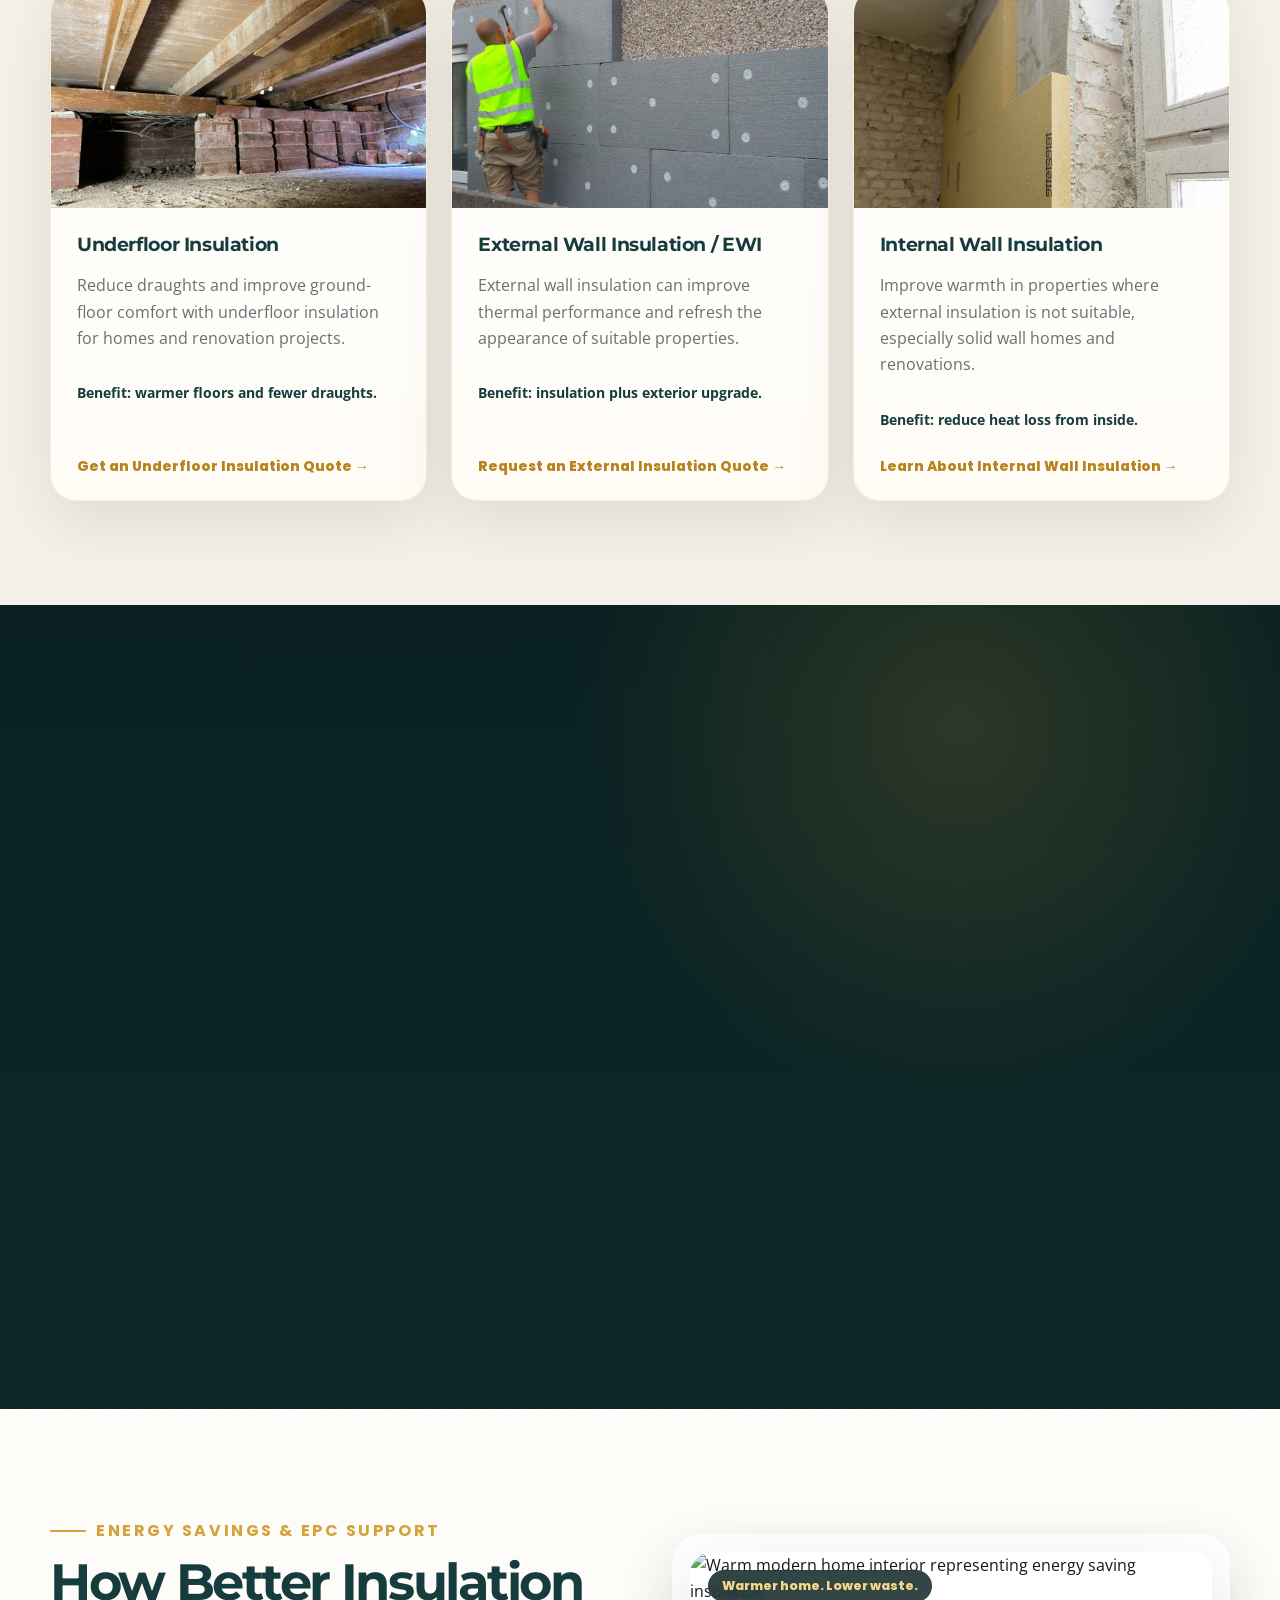
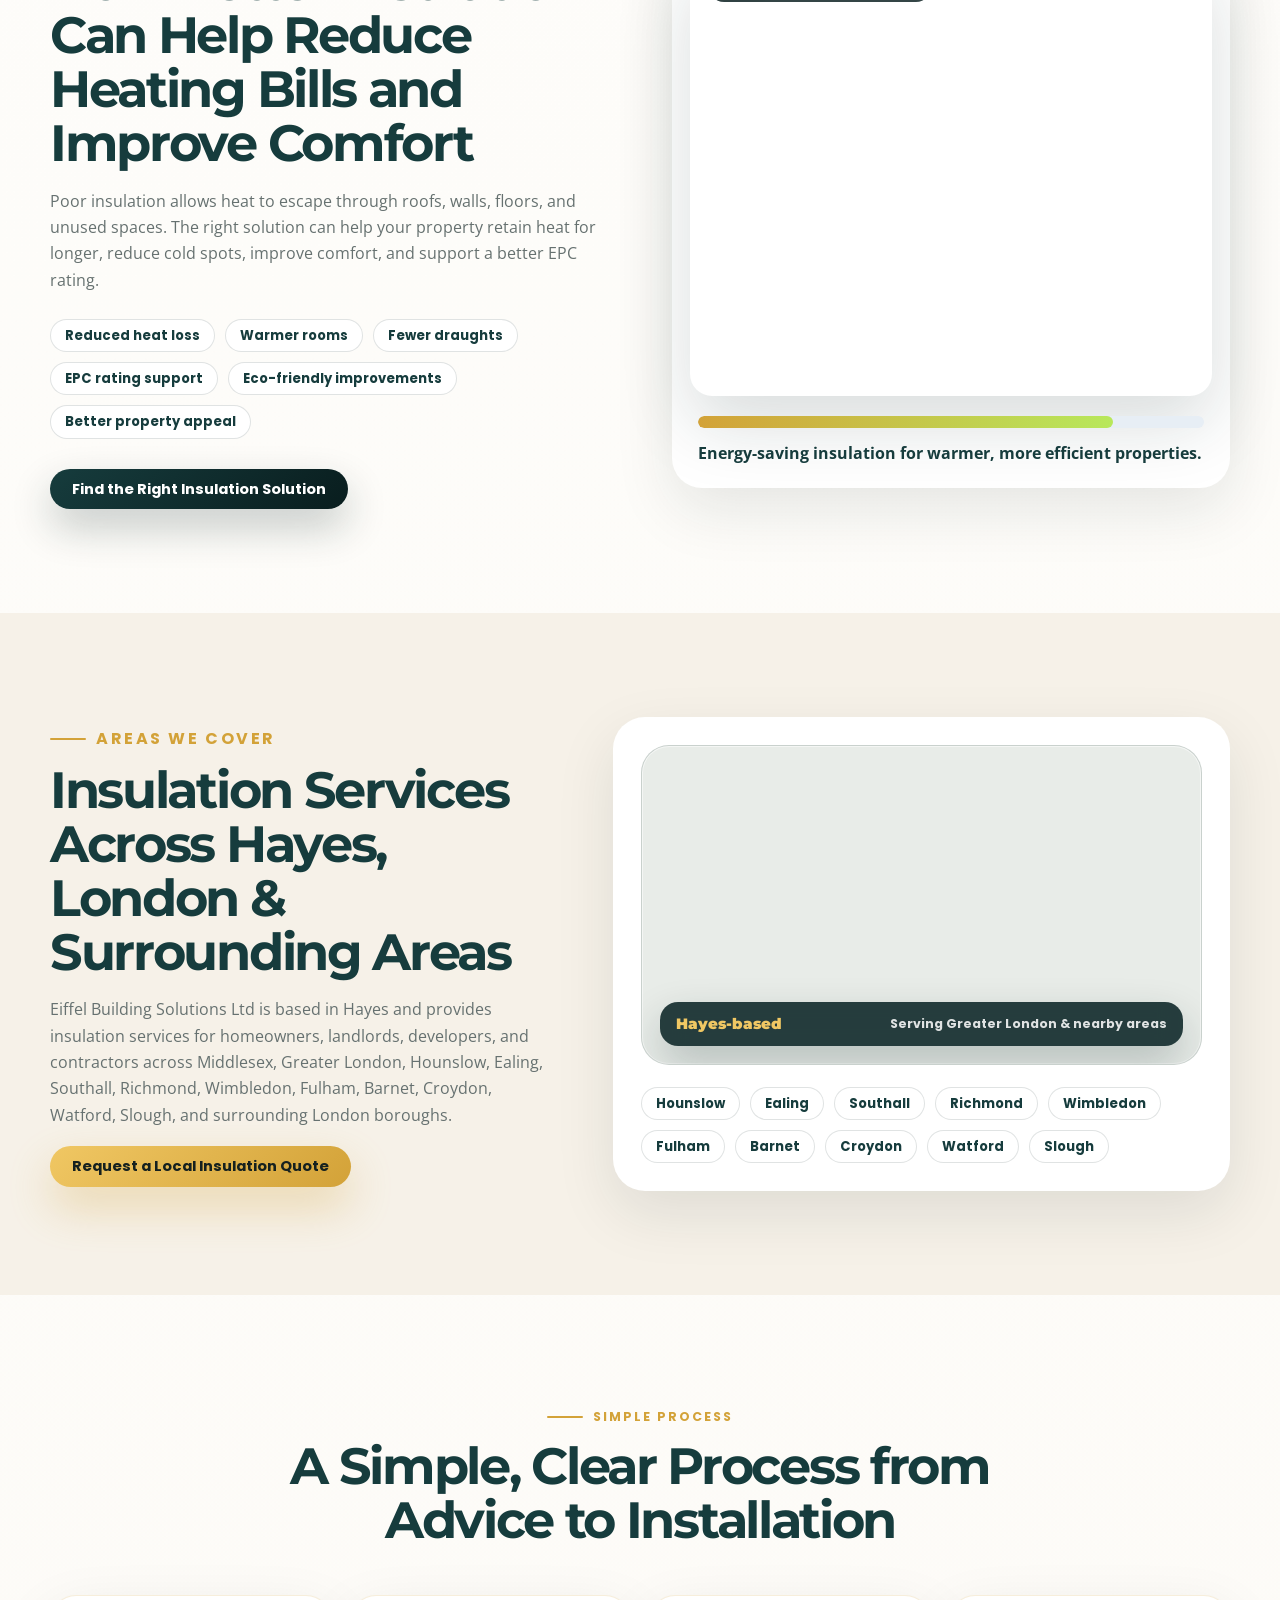
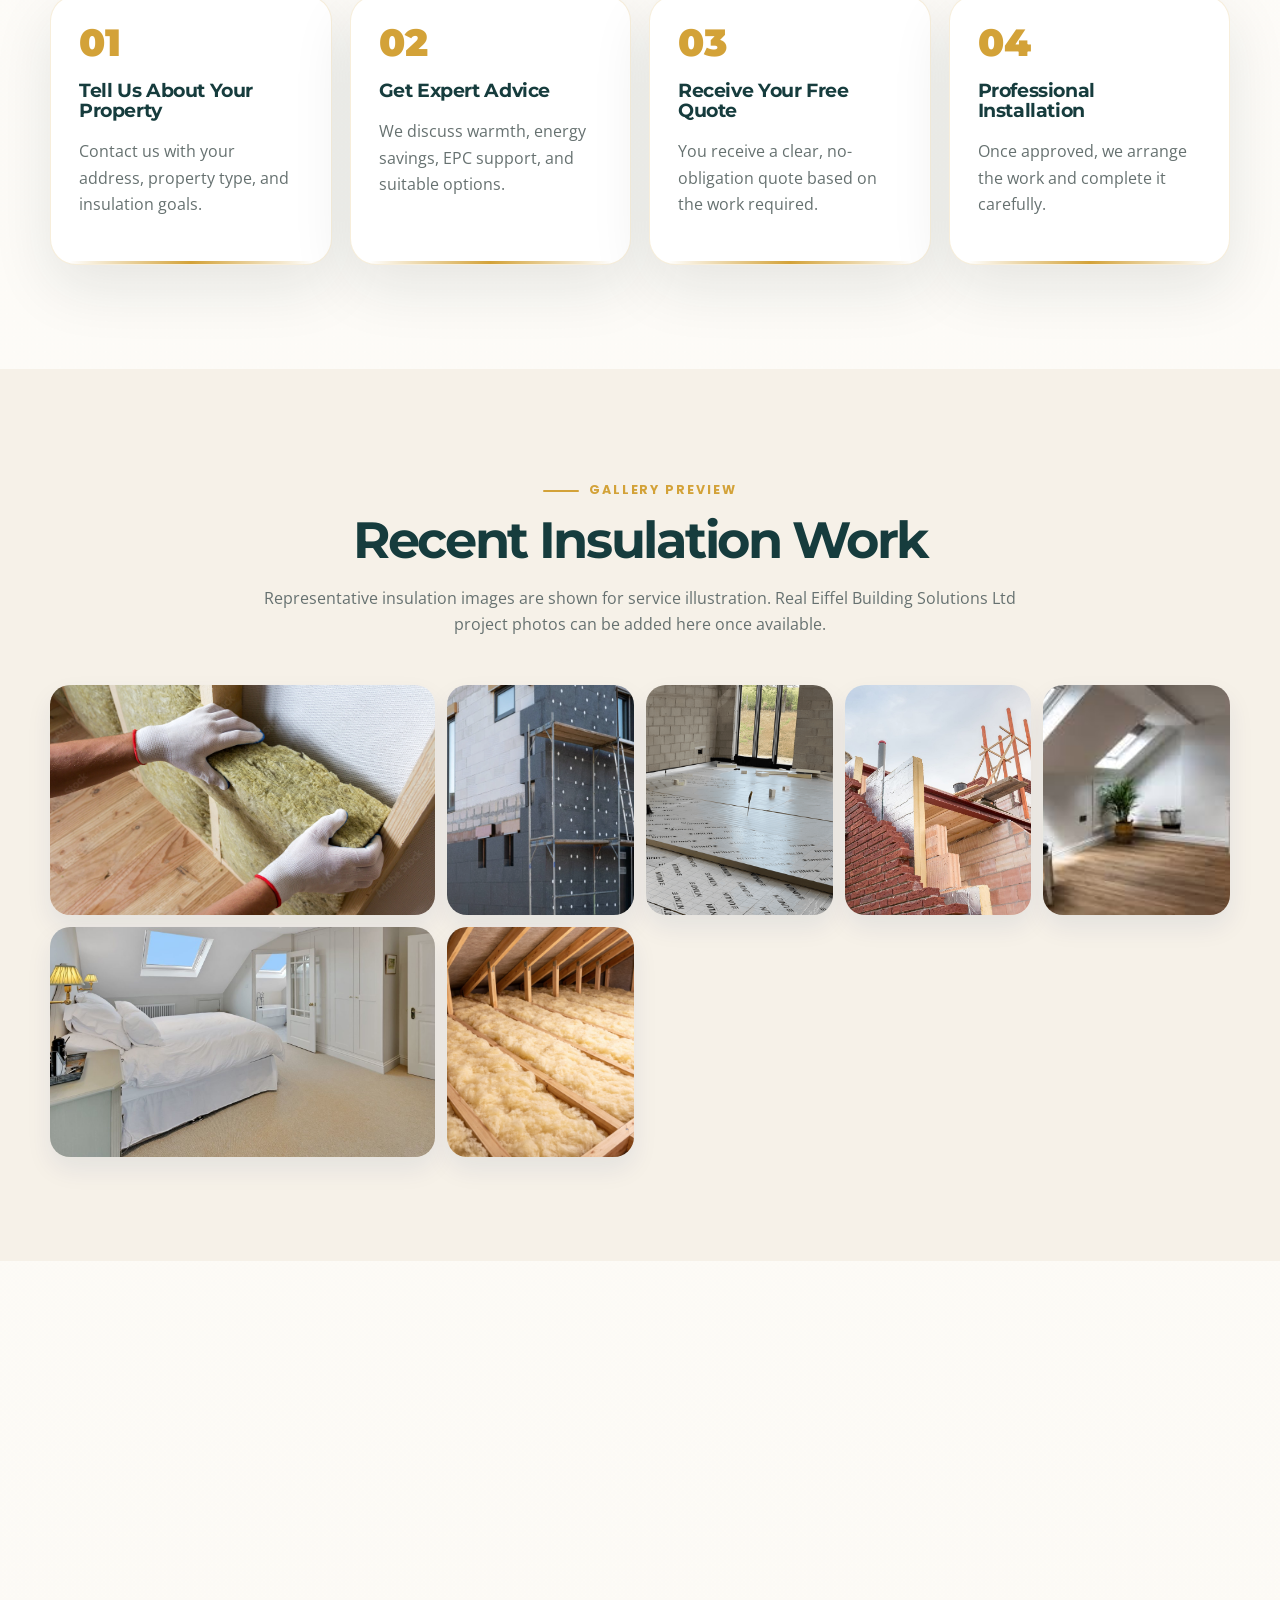
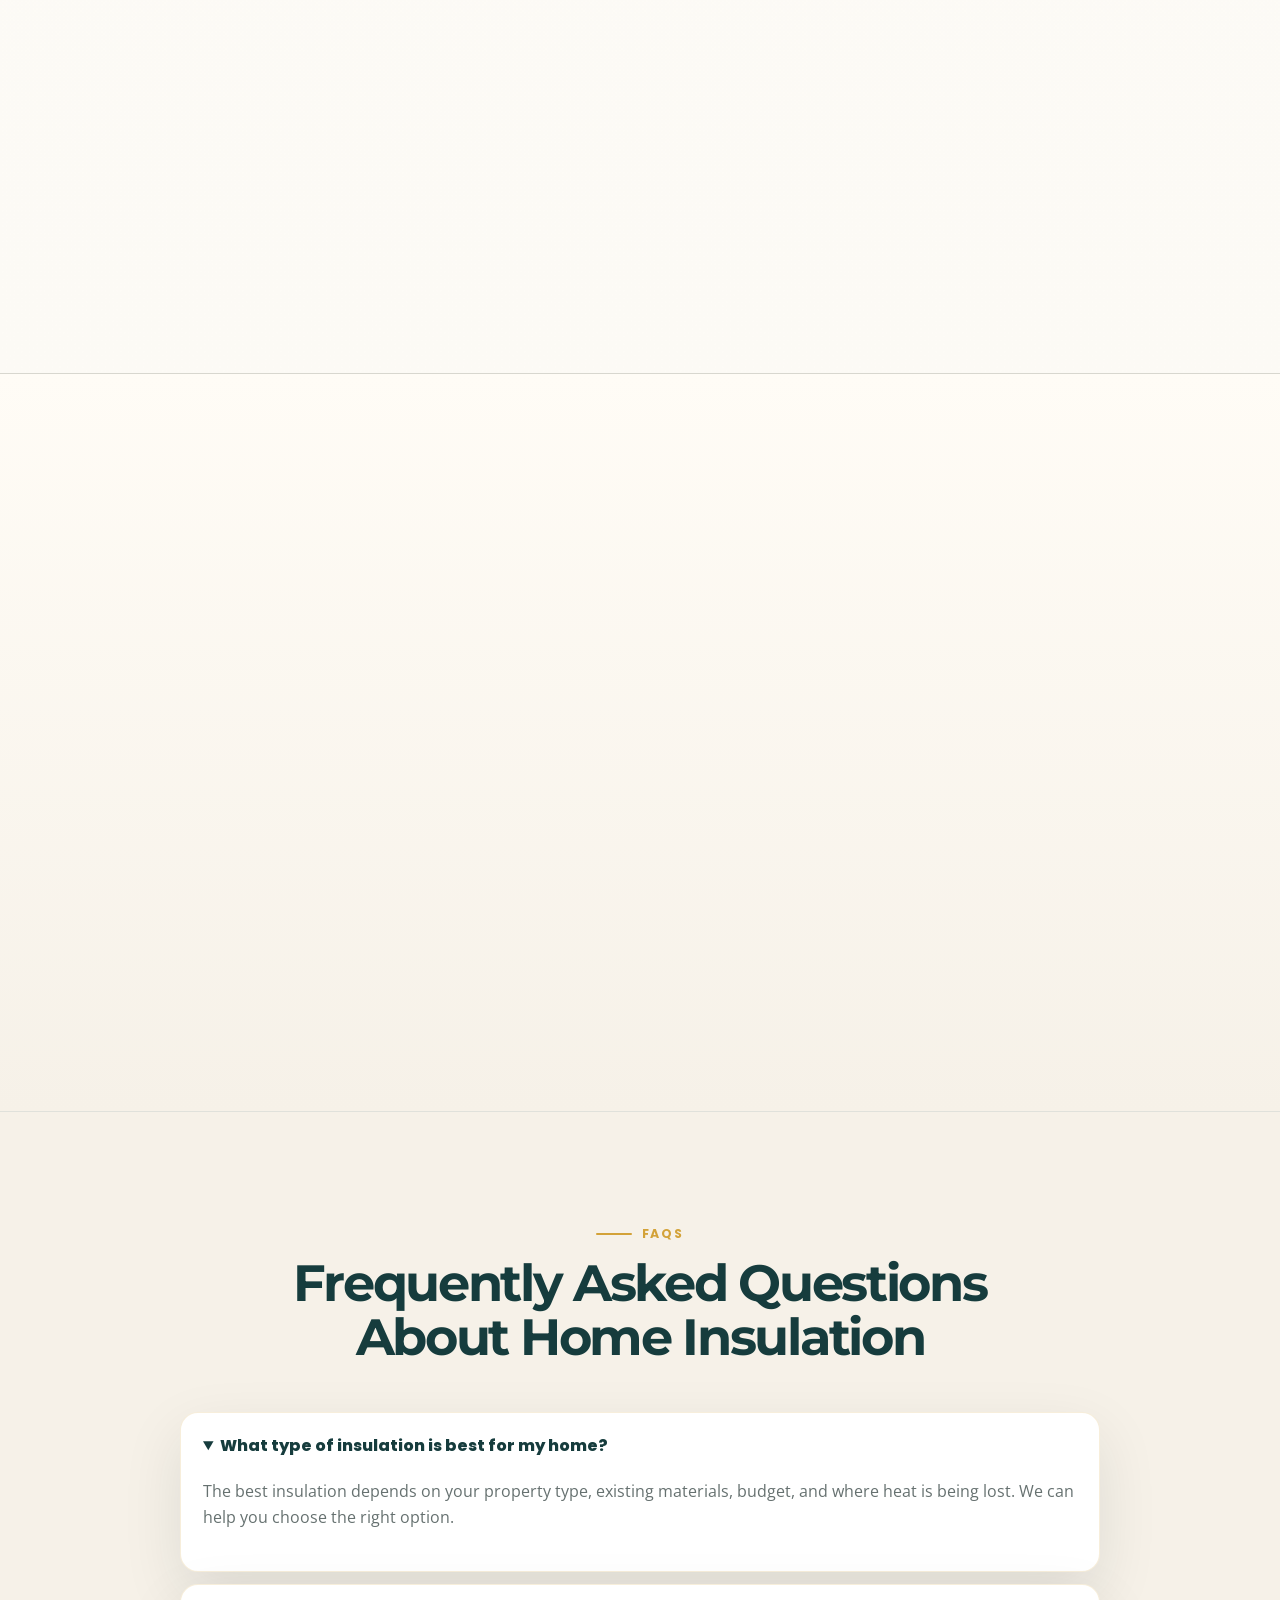
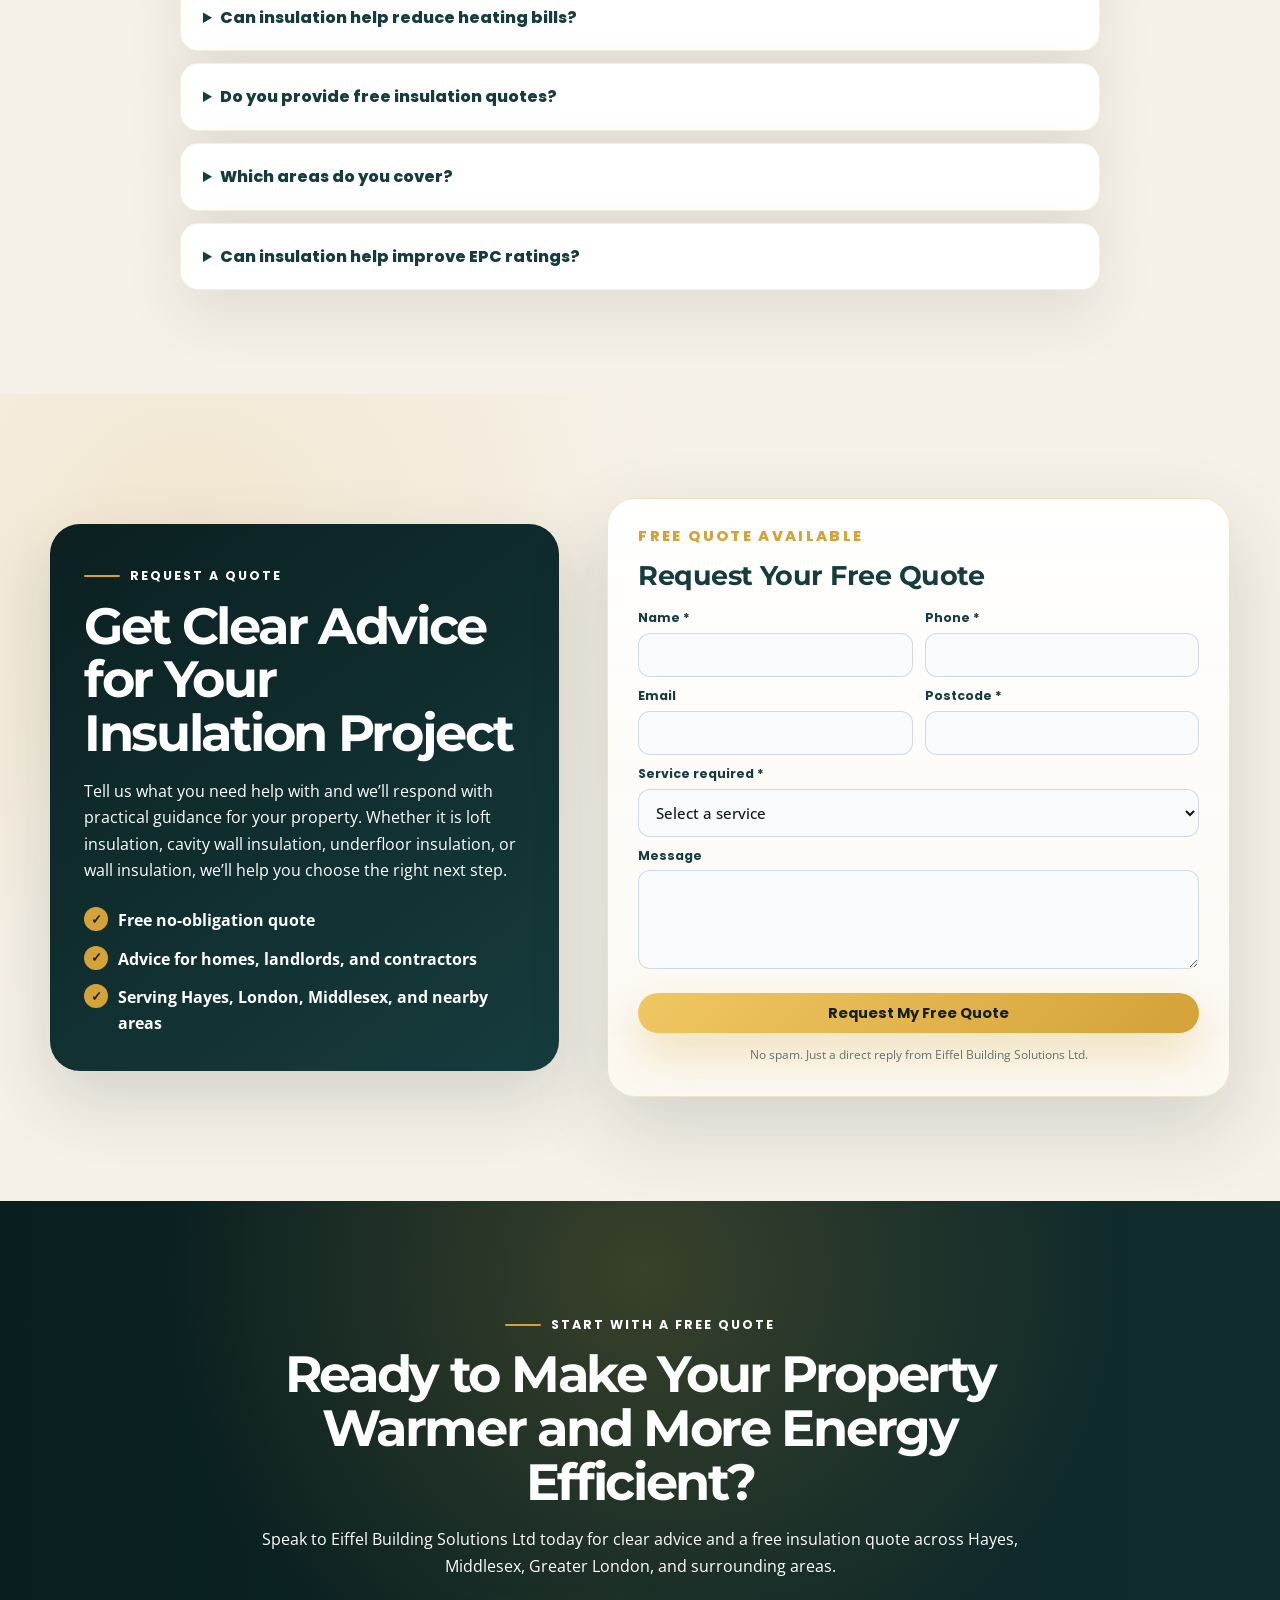
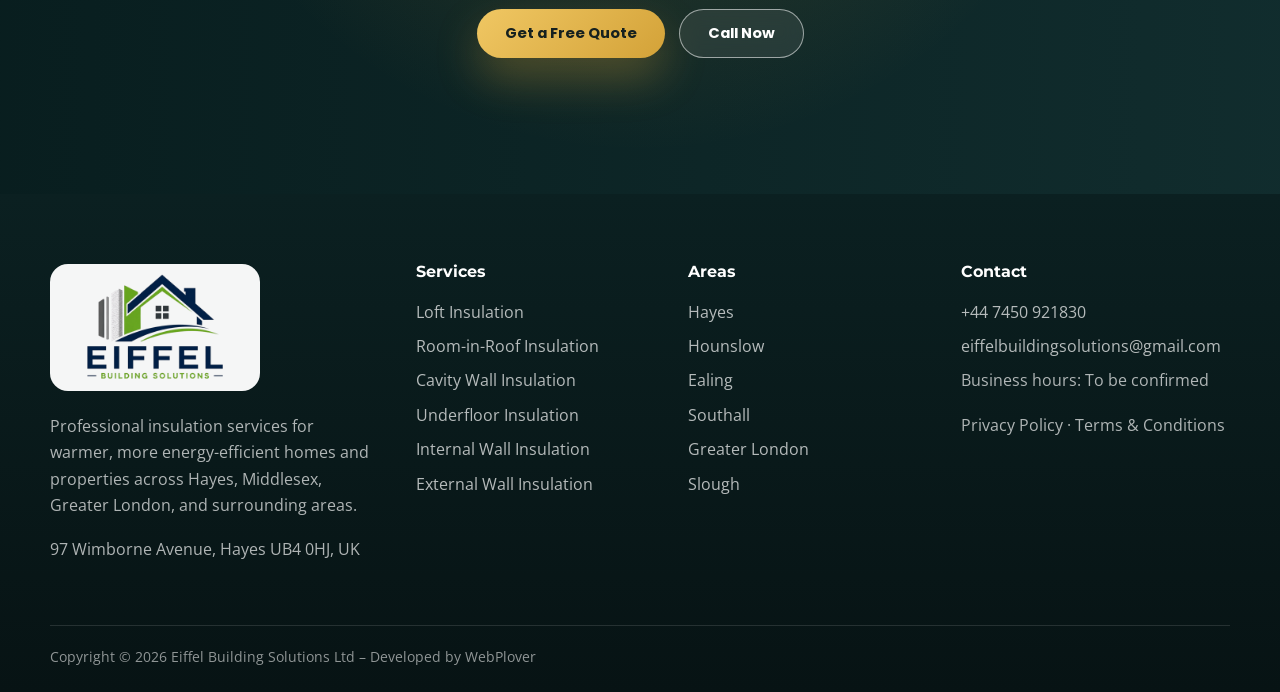
==== commit 87b7c523: "Update contact flow and mobile actions Route quote forms to a thank-you page with call and WhatsApp " ====
--- a/index.html
+++ b/index.html
@@ -365,7 +365,7 @@
 
   <div class="mobile-sticky" aria-label="Mobile quick contact bar">
     <a href="https://wa.me/447450921830" target="_blank" rel="noopener" aria-label="Message Eiffel Building Solutions Ltd on WhatsApp">
-      <span class="mobile-sticky__icon"><svg viewBox="0 0 24 24" aria-hidden="true"><path d="M17.47 14.38c-.3-.15-1.76-.87-2.03-.97-.27-.1-.47-.15-.67.15-.2.3-.77.97-.94 1.16-.17.2-.35.22-.64.08-.3-.15-1.26-.46-2.39-1.48-.88-.79-1.48-1.76-1.65-2.06-.17-.3-.02-.46.13-.61.13-.13.3-.35.45-.52.15-.17.2-.3.3-.5.1-.2.05-.37-.03-.52-.07-.15-.67-1.61-.92-2.21-.24-.58-.49-.5-.67-.51h-.57c-.2 0-.52.07-.79.37-.27.3-1.04 1.02-1.04 2.48s1.07 2.88 1.21 3.07c.15.2 2.1 3.2 5.08 4.49.71.31 1.26.49 1.69.63.71.23 1.36.2 1.87.12.57-.09 1.76-.72 2.01-1.41.25-.69.25-1.29.17-1.41-.07-.12-.27-.2-.57-.35M12.05 21.79h-.01a9.87 9.87 0 0 1-5.03-1.38l-.36-.21-3.74.98 1-3.65-.24-.37a9.86 9.86 0 0 1-1.51-5.26c0-5.45 4.44-9.88 9.89-9.88 2.64 0 5.12 1.03 6.99 2.9a9.83 9.83 0 0 1 2.89 6.99c0 5.45-4.44 9.88-9.88 9.88M20.46 3.49A11.82 11.82 0 0 0 12.05 0C5.5 0 .16 5.34.16 11.89c0 2.1.55 4.14 1.59 5.95L.06 24l6.3-1.65a11.88 11.88 0 0 0 5.68 1.45h.01c6.55 0 11.89-5.34 11.89-11.89a11.82 11.82 0 0 0-3.48-8.42Z"/></svg></span>
+      <span class="mobile-sticky__icon"><svg viewBox="0 0 24 24" aria-hidden="true"><path d="M12 21a8.8 8.8 0 0 1-4.5-1.25L3 21l1.25-4.35A8.8 8.8 0 1 1 12 21Z"/><path d="M8.8 8.7c.15-.35.32-.37.58-.37h.43c.15 0 .35.03.48.36l.62 1.5c.08.2.05.36-.08.53l-.36.45c-.13.16-.18.3-.05.52.35.6 1.34 1.7 2.47 2.16.24.1.4.08.55-.1l.55-.66c.17-.2.36-.24.6-.14l1.53.72c.24.12.33.27.28.5-.14.73-.82 1.5-1.54 1.66-1.36.3-3.66-.75-5.23-2.32-1.56-1.56-2.43-3.55-2.2-4.45.08-.28.25-.66.37-.93Z"/></svg></span>
       <span>WhatsApp</span>
     </a>
     <a href="tel:+447450921830" aria-label="Call Eiffel Building Solutions Ltd">
@@ -373,7 +373,7 @@
       <span>Call</span>
     </a>
     <a href="#quote" data-open-quote aria-label="Open free quote form">
-      <span class="mobile-sticky__icon"><svg viewBox="0 0 24 24" aria-hidden="true"><path d="M20 12v10H4V12M2 7h20v5H2zM12 22V7M12 7H7.5a2.5 2.5 0 0 1 0-5C11 2 12 7 12 7Zm0 0h4.5a2.5 2.5 0 0 0 0-5C13 2 12 7 12 7Z"/></svg></span>
+      <span class="mobile-sticky__icon"><svg viewBox="0 0 24 24" aria-hidden="true"><path d="M6 11h12v9H6z"/><path d="M4 7h16v4H4z"/><path d="M12 7v13"/><path d="M12 7H8.8a2 2 0 1 1 0-4C11 3 12 7 12 7Z"/><path d="M12 7h3.2a2 2 0 1 0 0-4C13 3 12 7 12 7Z"/></svg></span>
       <span>Free Quote</span>
     </a>
   </div>
--- a/styles.css
+++ b/styles.css
@@ -228,6 +228,15 @@
 .footer a:hover { color: var(--green); }
 .footer__bottom { margin-top: 44px; padding-top: 20px; border-top: 1px solid rgba(255,255,255,.12); font-size: .86rem; color: rgba(255,255,255,.55); }
 .mobile-sticky { display: none; }
+.thank-you-page { min-height: 100vh; background: radial-gradient(circle at 20% 10%, rgba(211,162,56,.18), transparent 26rem), linear-gradient(145deg, #0B2021, #163C3D); }
+.thank-you { min-height: 100vh; display: grid; place-items: center; padding: 42px 18px; }
+.thank-you__card { width: min(760px, 100%); padding: clamp(28px, 5vw, 54px); border-radius: 34px; background: rgba(255,255,255,.96); box-shadow: 0 40px 110px rgba(0,0,0,.28); }
+.thank-you__card h1 { color: var(--blue); font-size: clamp(1.75rem, 4.2vw, 2.7rem); }
+.thank-you__summary { margin: 20px 0; padding: 16px; border: 1px solid rgba(211,162,56,.28); border-radius: 18px; background: #FFFCF6; }
+.thank-you__summary p { margin-bottom: 6px; font-size: .9rem; line-height: 1.45; }
+.thank-you__summary p:last-child { margin-bottom: 0; }
+.thank-you__actions { display: flex; flex-wrap: wrap; gap: 12px; margin-top: 22px; }
+.thank-you__back { display: inline-flex; margin-top: 22px; color: var(--blue); font: 800 .88rem/1 "Poppins"; }
 .quote-modal {
   position: fixed;
   inset: 0;
@@ -492,9 +501,9 @@
   .quote-modal__intro h2 { font-size: 2rem; }
   .quote-modal__contact a { font-size: .78rem; word-break: break-word; }
   .mobile-sticky { position: fixed; left: 0; right: 0; bottom: 0; z-index: 80; display: grid; grid-template-columns: repeat(3, 1fr); gap: 0; background: rgba(255,255,255,.96); border-top: 1px solid rgba(16,42,43,.12); box-shadow: 0 -10px 30px rgba(16,42,43,.12); backdrop-filter: blur(12px); }
-  .mobile-sticky a { display: grid; place-items: center; gap: 4px; min-height: 58px; padding: 8px 6px; color: #0F6B4F; background: transparent; font: 800 .68rem/1.1 "Poppins"; box-shadow: none; }
-  .mobile-sticky__icon { display: grid; place-items: center; width: 22px; height: 22px; }
-  .mobile-sticky svg { width: 21px; height: 21px; fill: currentColor; stroke: currentColor; stroke-width: 1.7; }
+  .mobile-sticky a { display: grid; place-items: center; gap: 4px; min-height: 58px; padding: 8px 6px; color: #0F6B4F; background: transparent; font: 500 .64rem/1.1 "Poppins"; letter-spacing: 0; box-shadow: none; }
+  .mobile-sticky__icon { display: grid; place-items: center; width: 20px; height: 20px; opacity: .9; }
+  .mobile-sticky svg { width: 18px; height: 18px; fill: none; stroke: currentColor; stroke-width: 1.55; stroke-linecap: round; stroke-linejoin: round; }
   .mobile-sticky a:nth-child(3) { color: var(--green-dark); }
 }
 
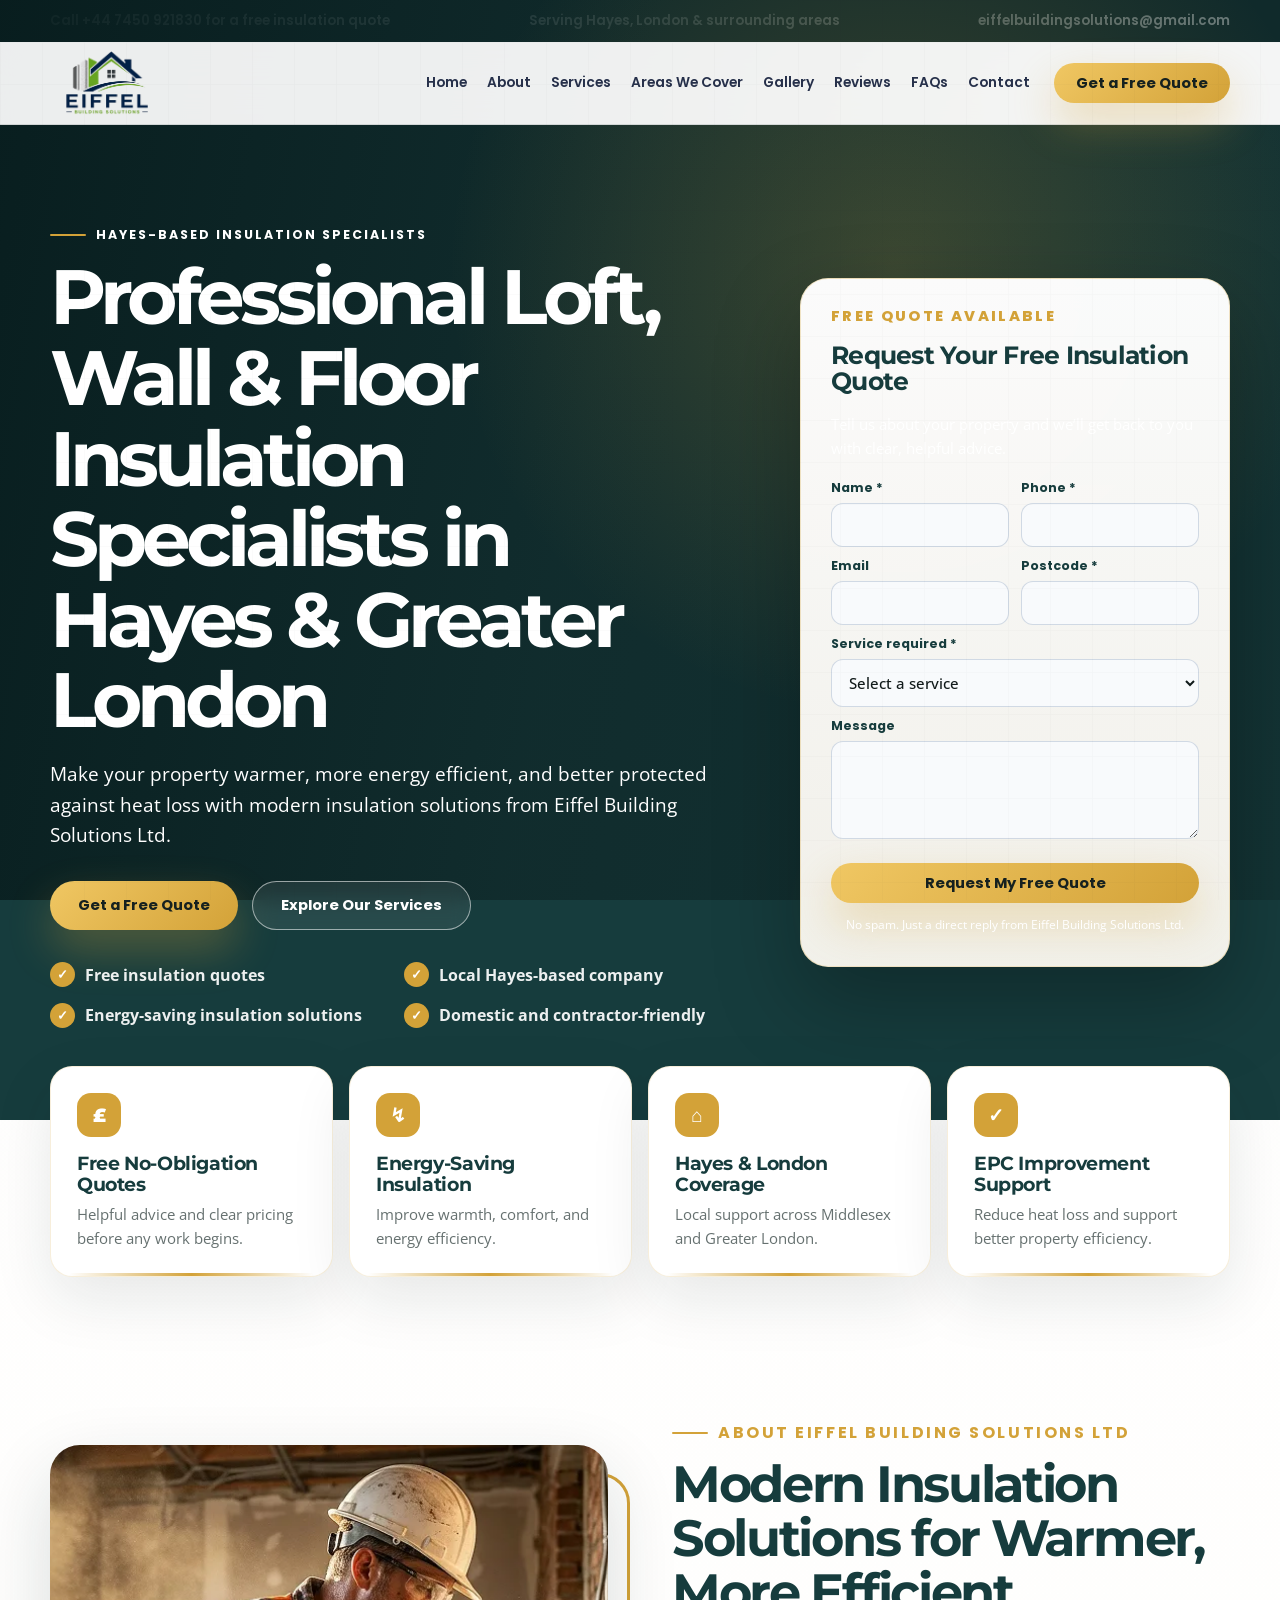
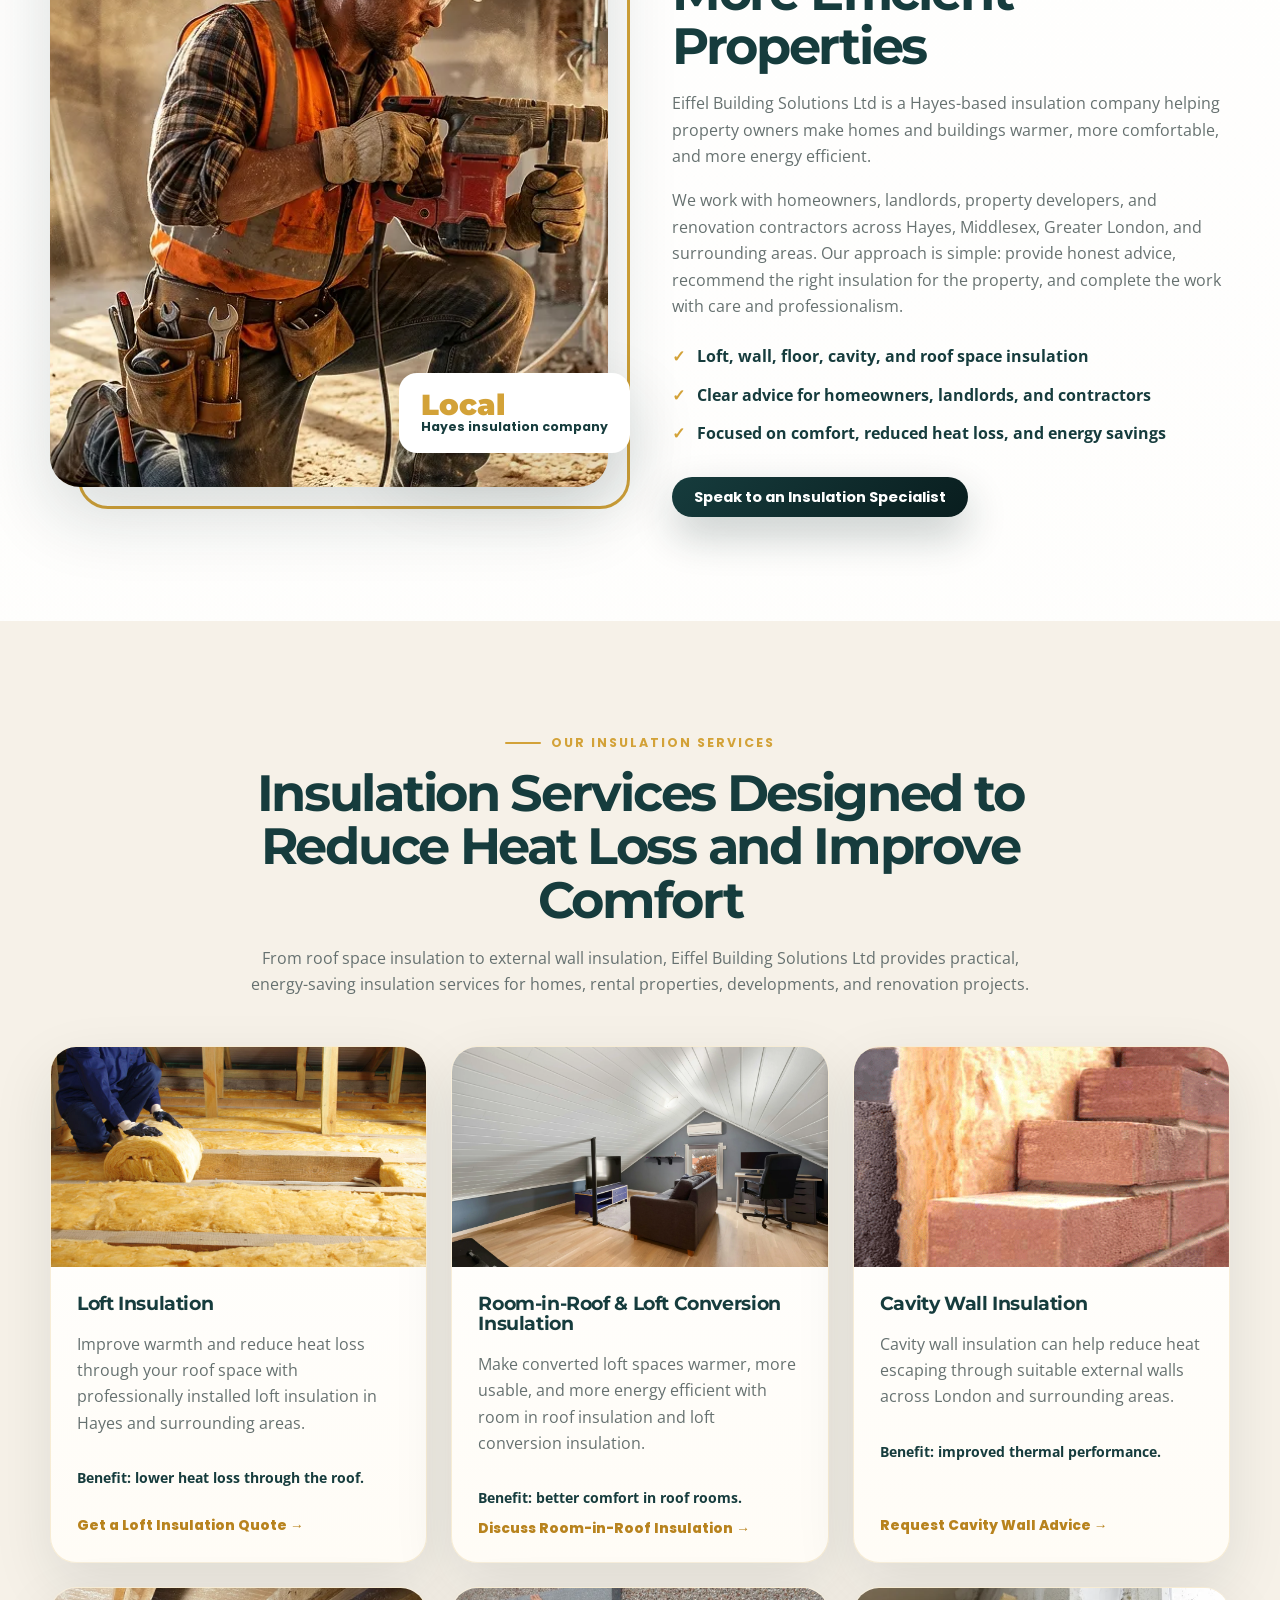
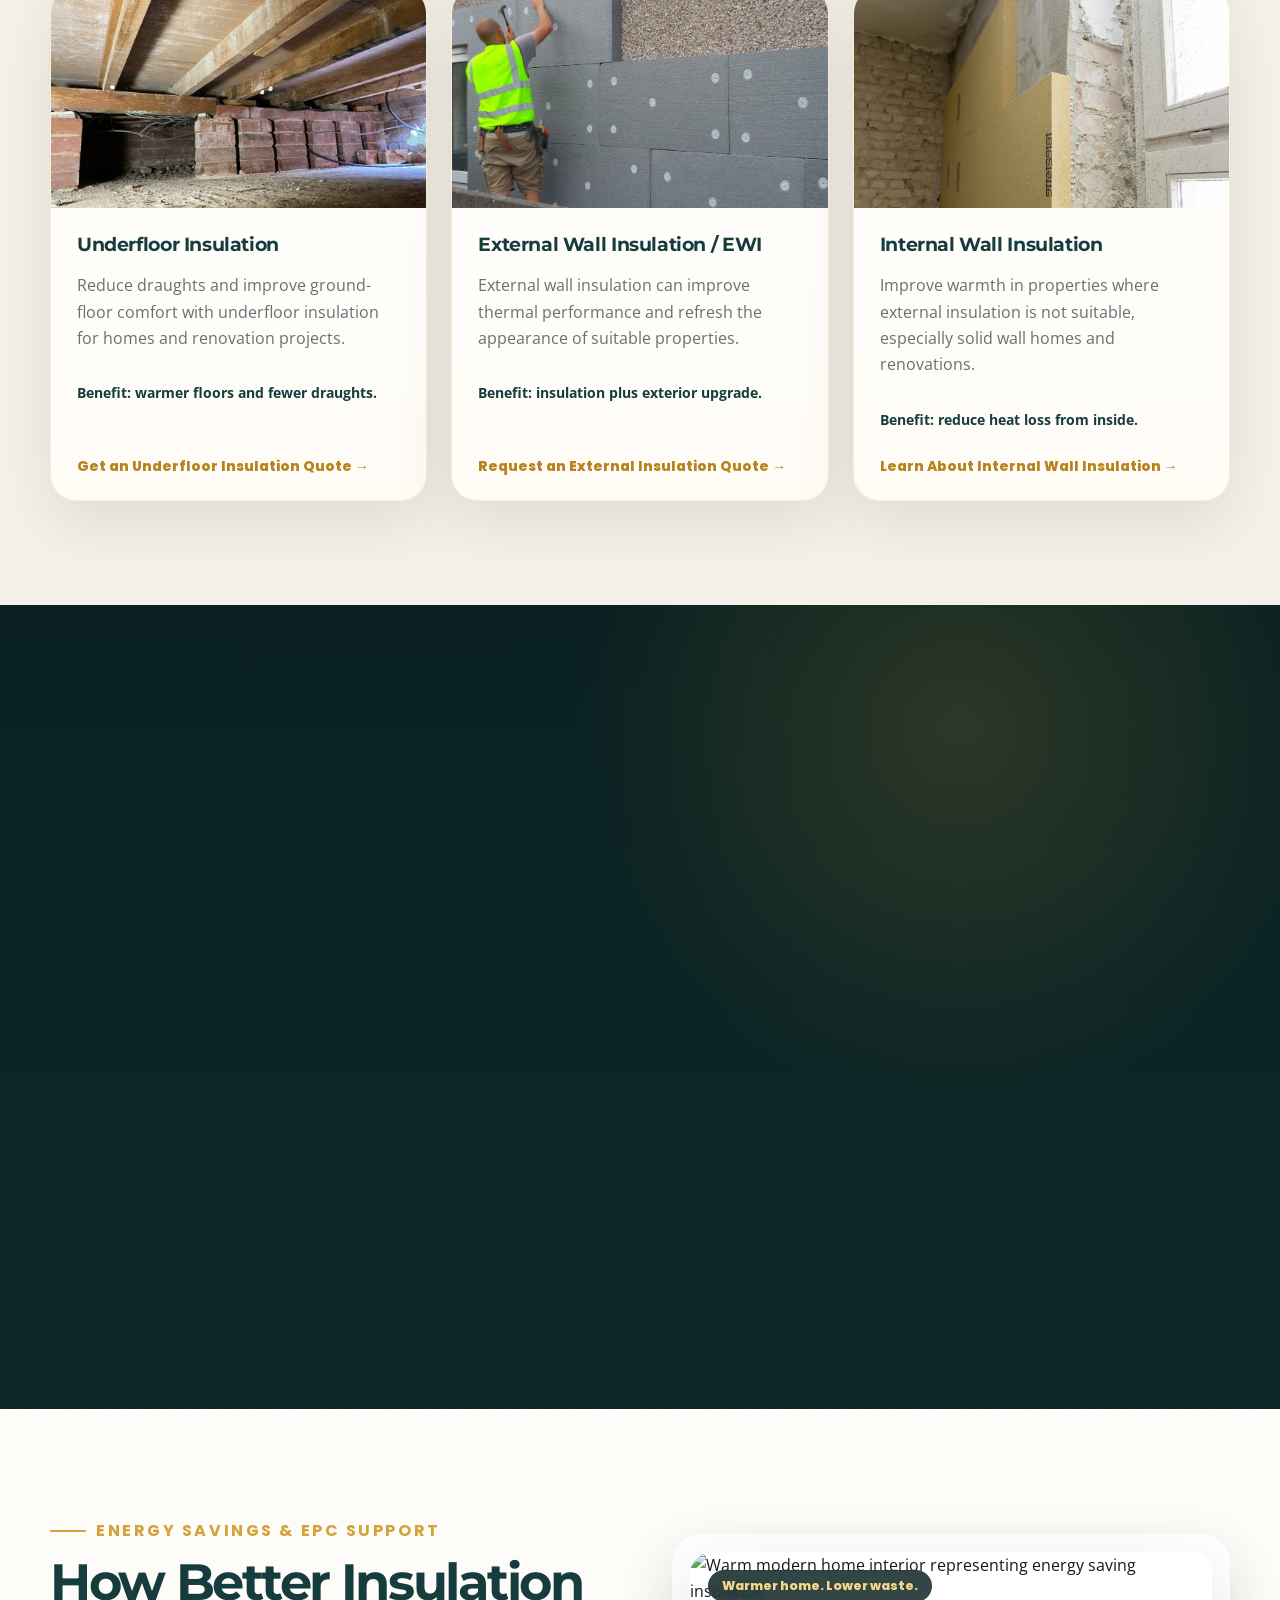
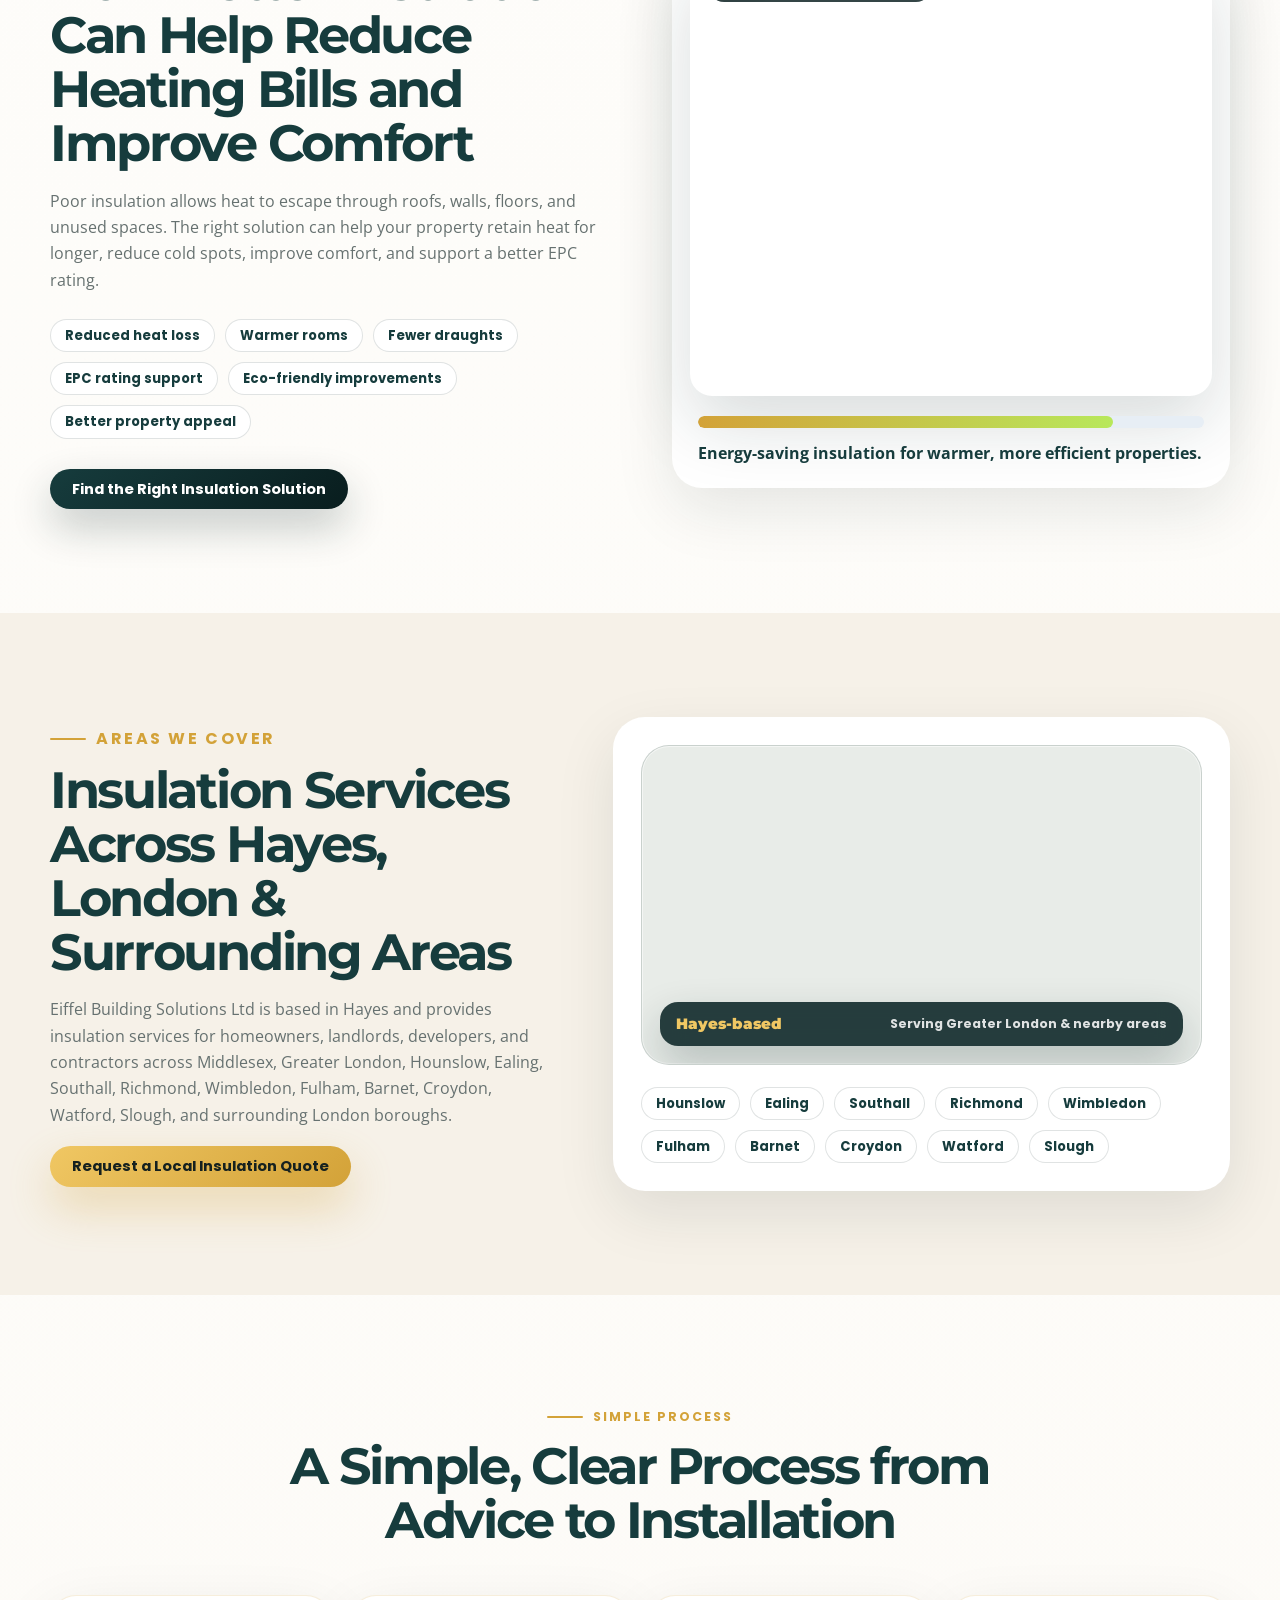
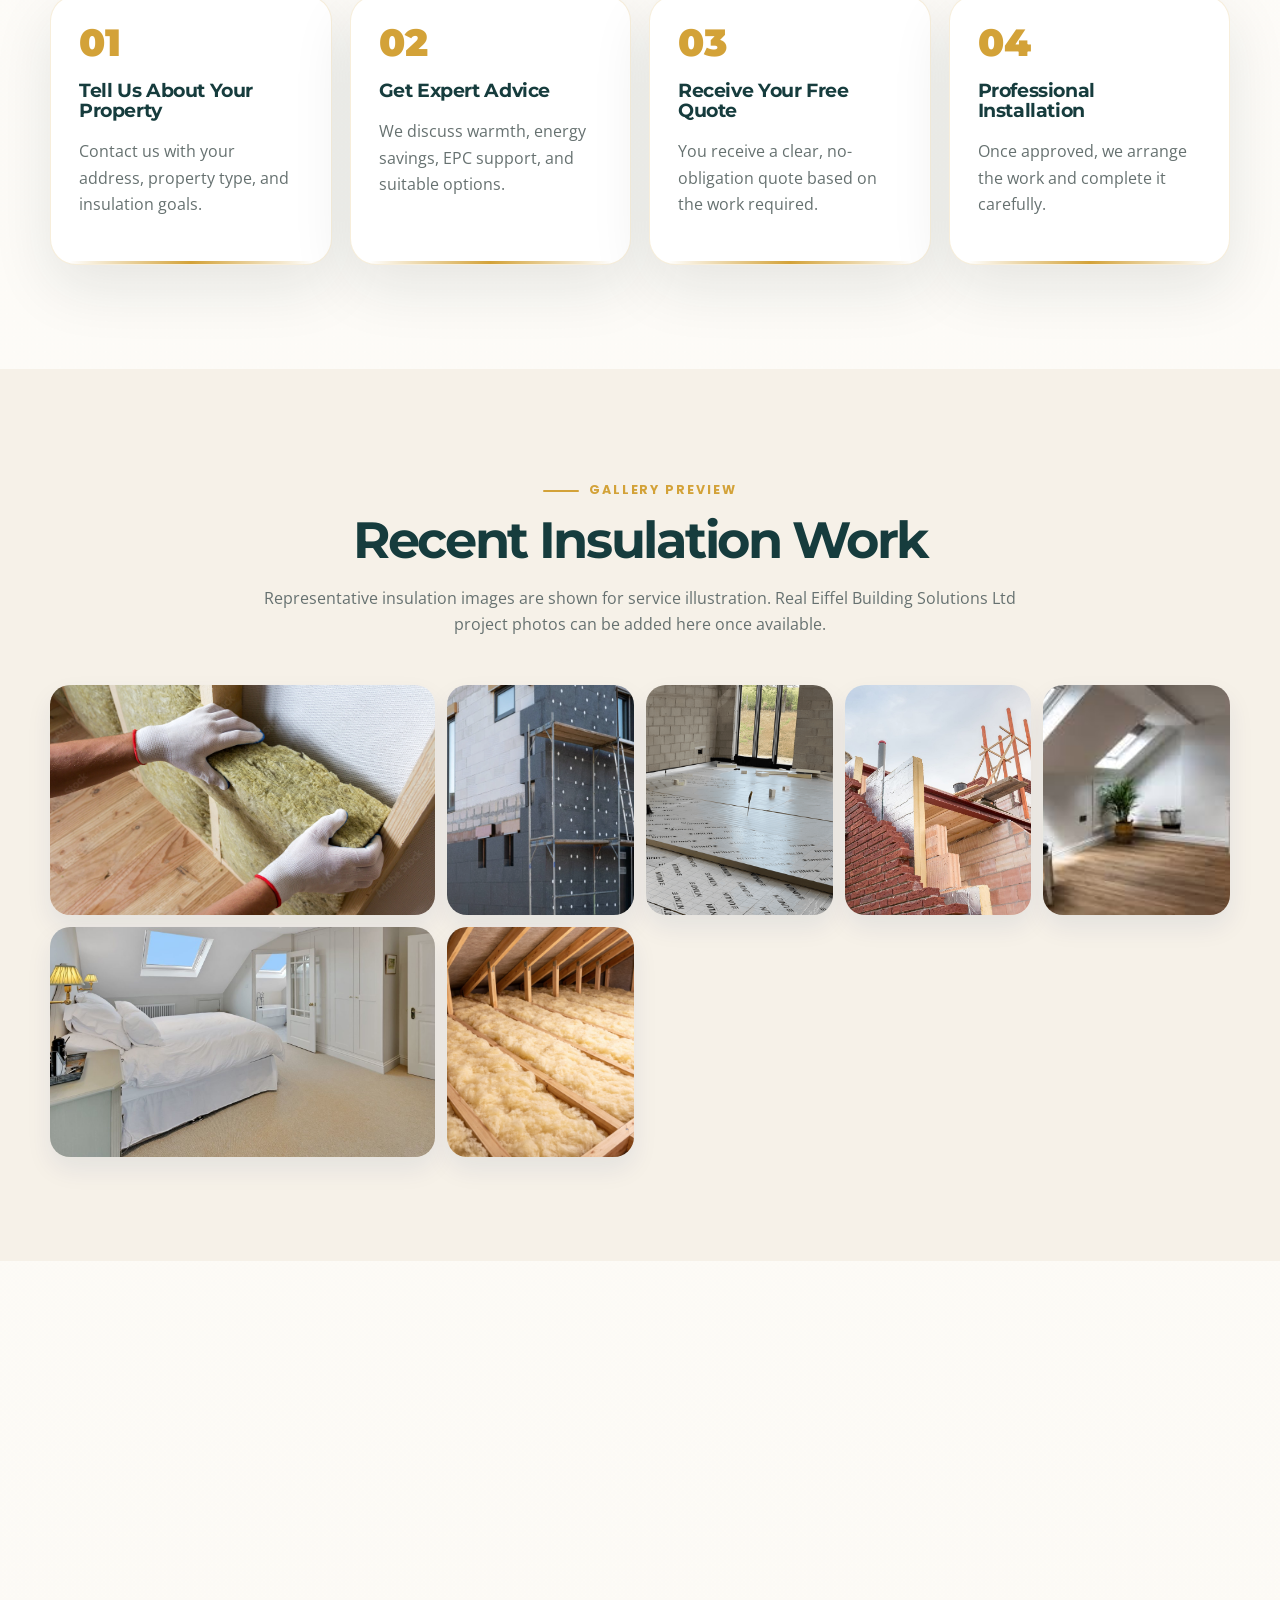
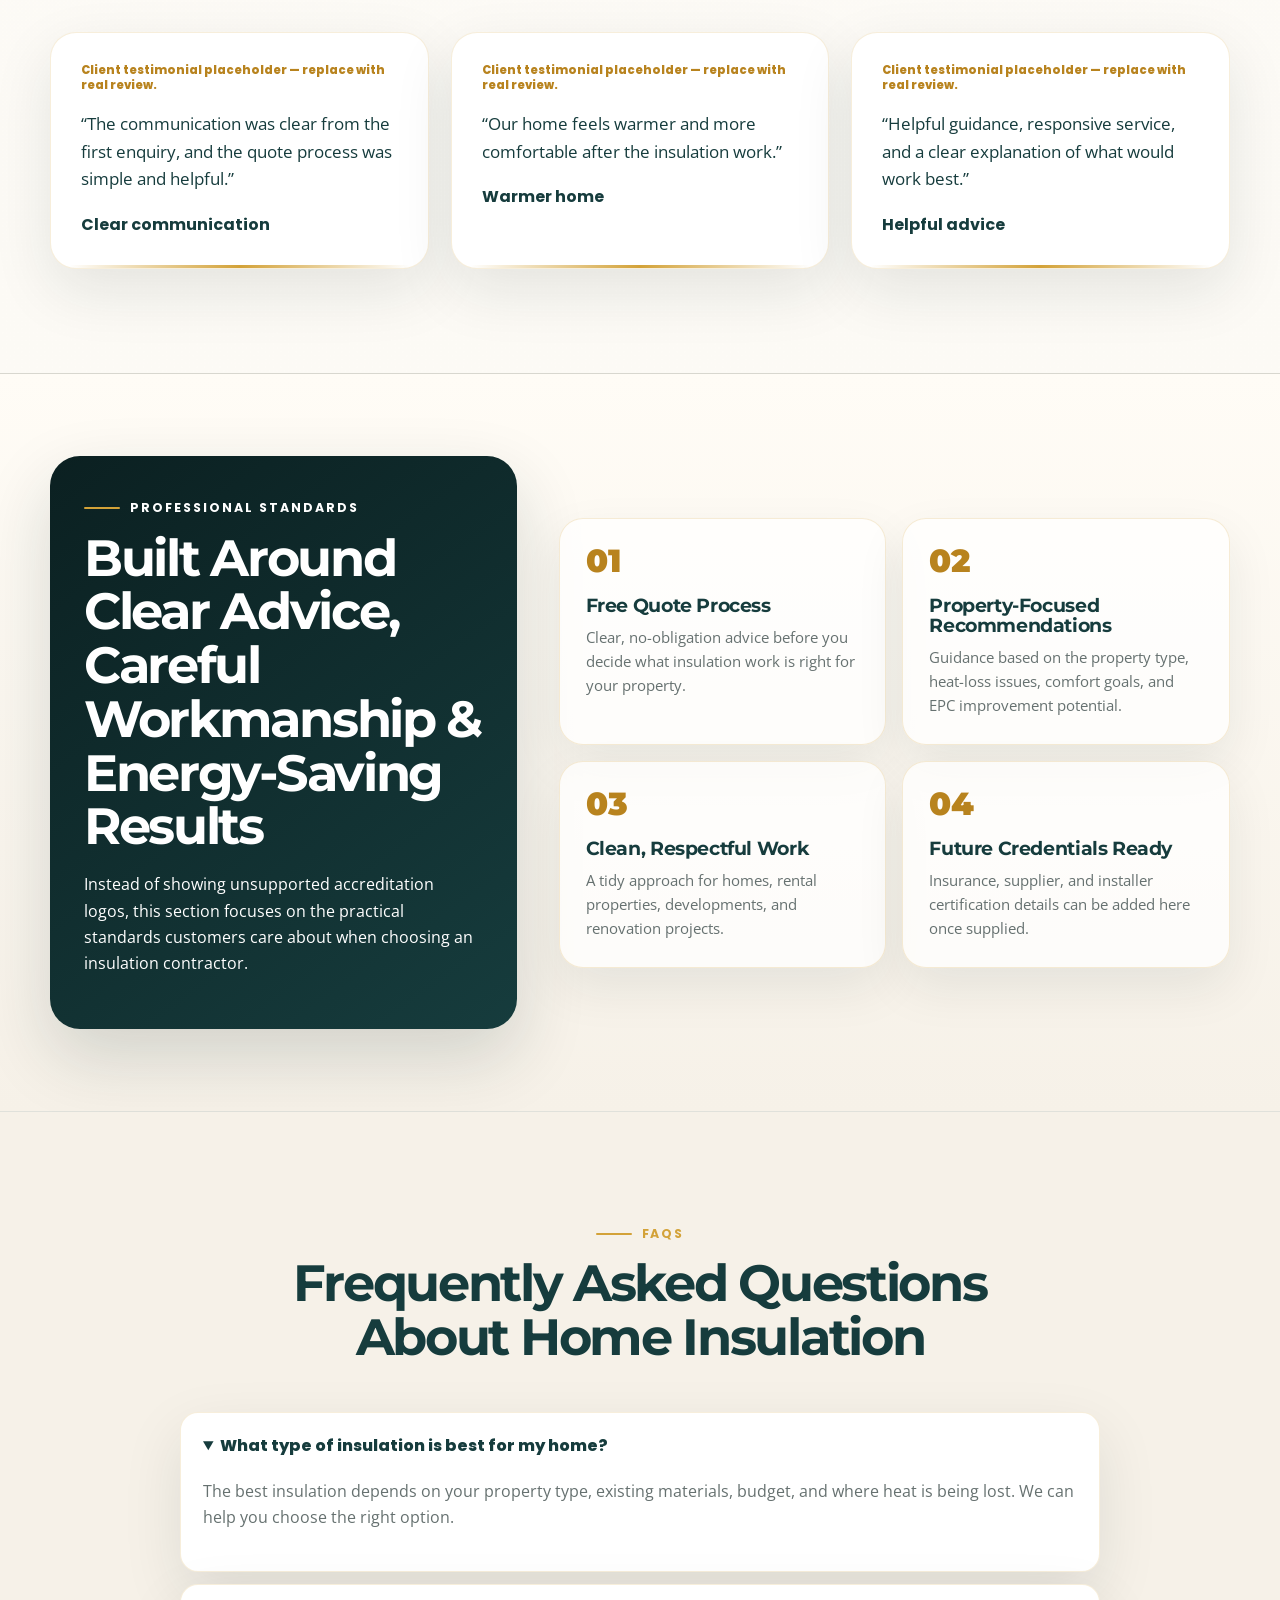
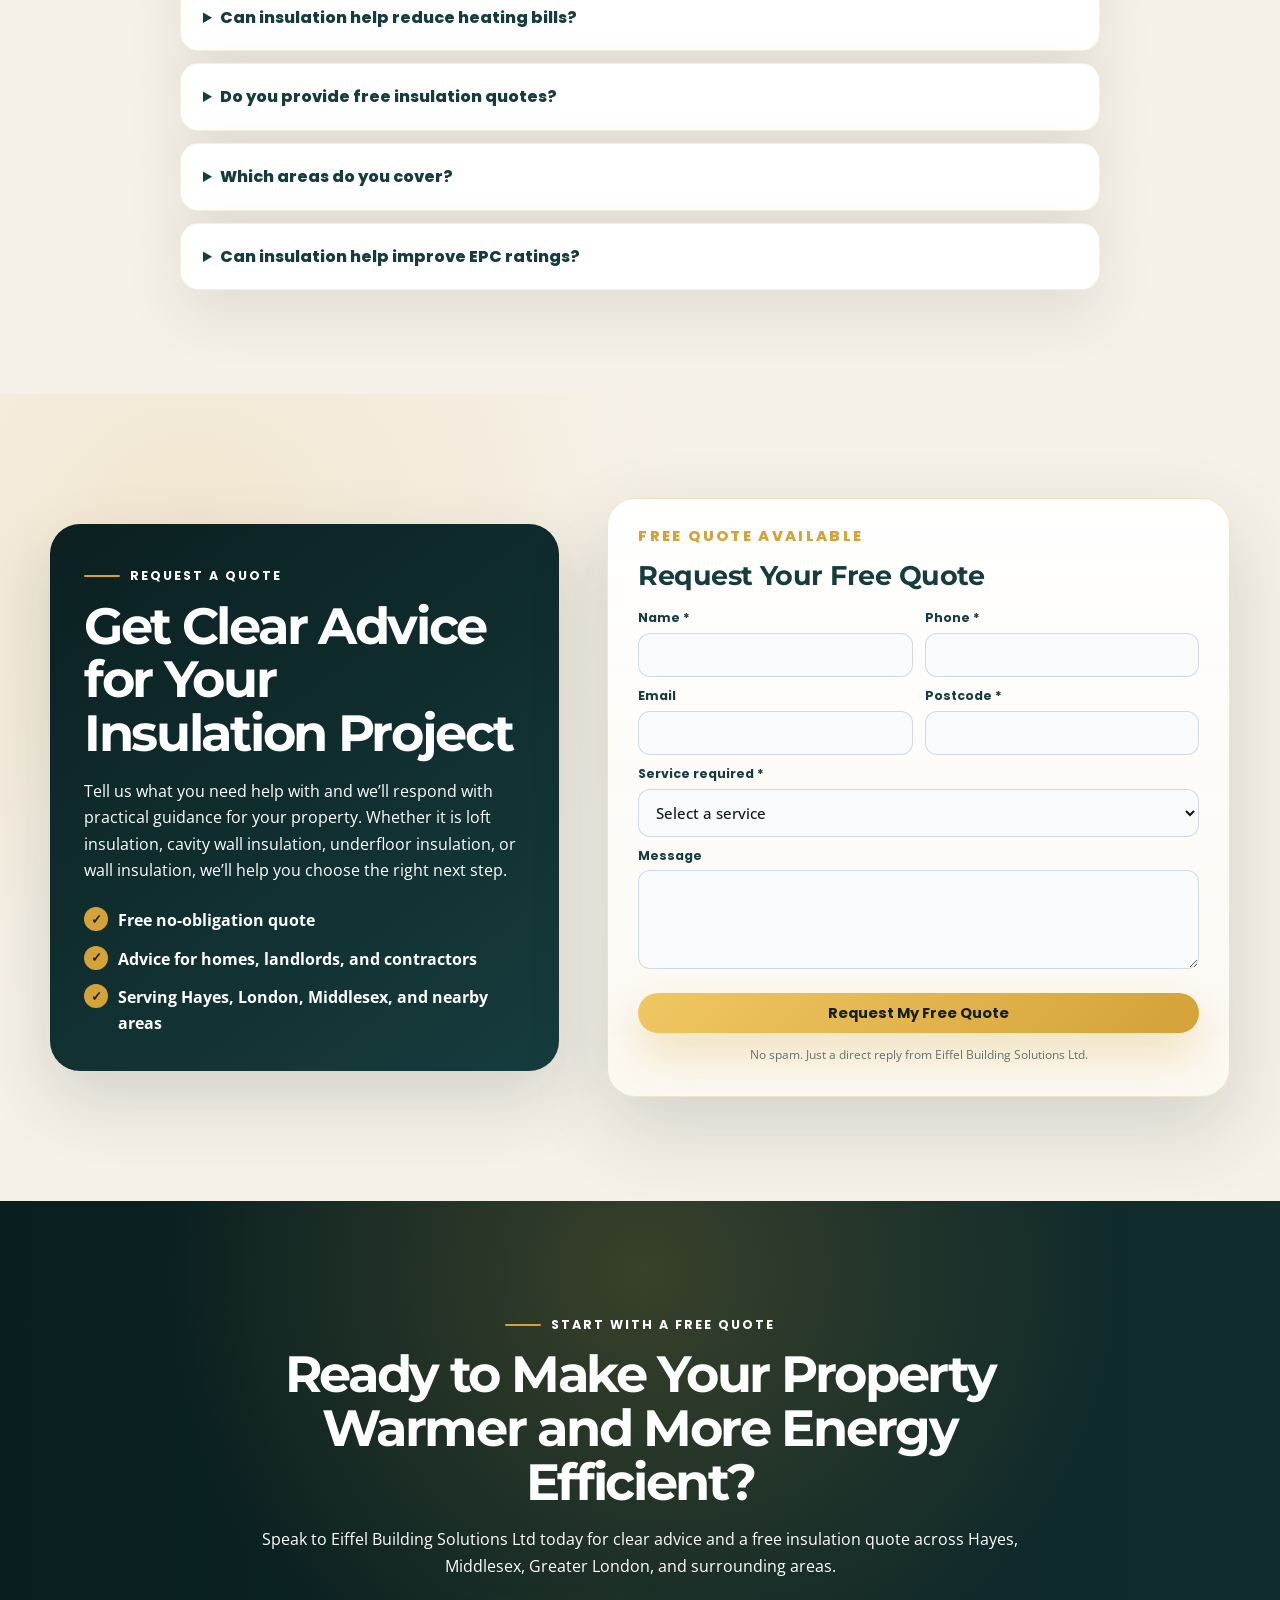
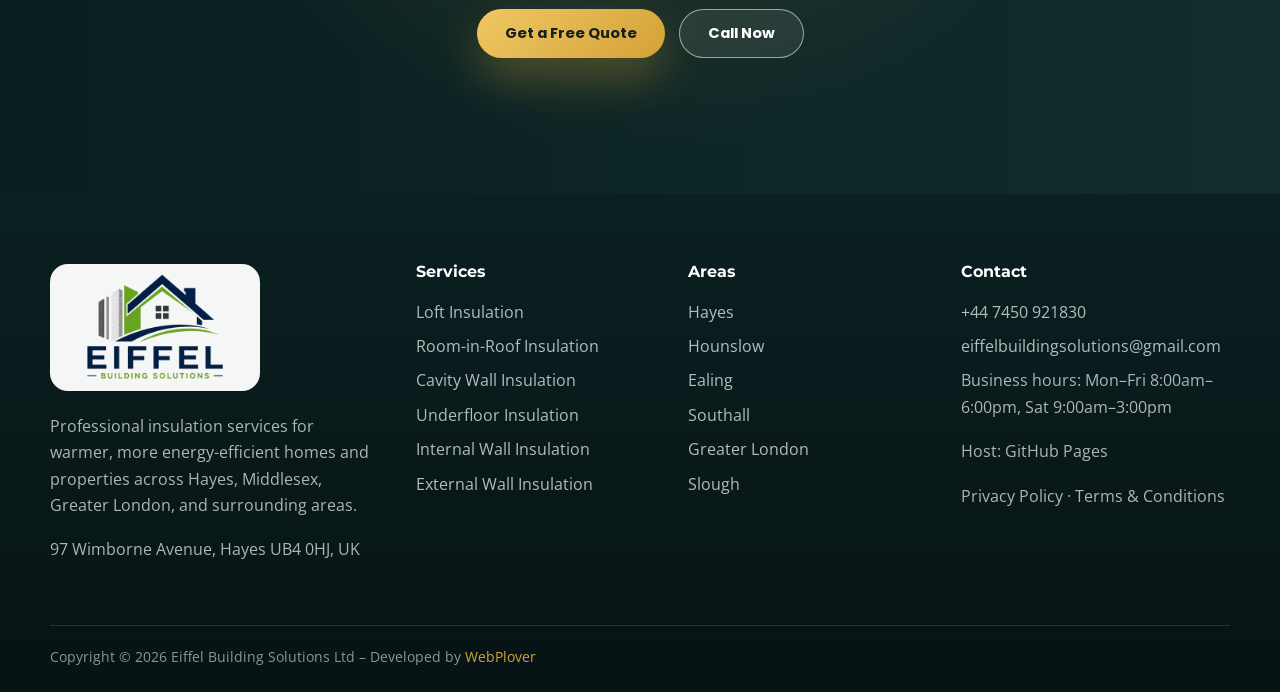
==== commit a61d1bf7: "Refine footer and mobile presentation Update footer details, improve mobile contact actions, and pol" ====
--- a/index.html
+++ b/index.html
@@ -358,9 +358,9 @@
       <div><img src="IMG/logo.png" alt="Eiffel Building Solutions Ltd logo" class="footer__logo"><p>Professional insulation services for warmer, more energy-efficient homes and properties across Hayes, Middlesex, Greater London, and surrounding areas.</p><p>97 Wimborne Avenue, Hayes UB4 0HJ, UK</p></div>
       <div><h4>Services</h4><a href="#services">Loft Insulation</a><a href="#services">Room-in-Roof Insulation</a><a href="#services">Cavity Wall Insulation</a><a href="#services">Underfloor Insulation</a><a href="#services">Internal Wall Insulation</a><a href="#services">External Wall Insulation</a></div>
       <div><h4>Areas</h4><a href="#areas">Hayes</a><a href="#areas">Hounslow</a><a href="#areas">Ealing</a><a href="#areas">Southall</a><a href="#areas">Greater London</a><a href="#areas">Slough</a></div>
-      <div><h4>Contact</h4><a href="tel:+447450921830">+44 7450 921830</a><a href="mailto:eiffelbuildingsolutions@gmail.com">eiffelbuildingsolutions@gmail.com</a><p>Business hours: To be confirmed</p><p>Privacy Policy · Terms & Conditions</p></div>
+      <div><h4>Contact</h4><a href="tel:+447450921830">+44 7450 921830</a><a href="mailto:eiffelbuildingsolutions@gmail.com">eiffelbuildingsolutions@gmail.com</a><p>Business hours: Mon–Fri 8:00am–6:00pm, Sat 9:00am–3:00pm</p><p>Host: GitHub Pages</p><p>Privacy Policy · Terms & Conditions</p></div>
     </div>
-    <div class="container footer__bottom">Copyright © 2026 Eiffel Building Solutions Ltd – Developed by WebPlover</div>
+    <div class="container footer__bottom">Copyright © 2026 Eiffel Building Solutions Ltd – Developed by <a href="https://webplover.com/" target="_blank" rel="noopener">WebPlover</a></div>
   </footer>
 
   <div class="mobile-sticky" aria-label="Mobile quick contact bar">
--- a/styles.css
+++ b/styles.css
@@ -227,6 +227,7 @@
 .footer a { display: block; color: rgba(255,255,255,.7); margin: 8px 0; }
 .footer a:hover { color: var(--green); }
 .footer__bottom { margin-top: 44px; padding-top: 20px; border-top: 1px solid rgba(255,255,255,.12); font-size: .86rem; color: rgba(255,255,255,.55); }
+.footer__bottom a { display: inline; color: var(--green); margin: 0; }
 .mobile-sticky { display: none; }
 .thank-you-page { min-height: 100vh; background: radial-gradient(circle at 20% 10%, rgba(211,162,56,.18), transparent 26rem), linear-gradient(145deg, #0B2021, #163C3D); }
 .thank-you { min-height: 100vh; display: grid; place-items: center; padding: 42px 18px; }
@@ -694,13 +695,13 @@
   .final-cta__inner { text-align: left; }
   .final-cta__inner .eyebrow,
   .final-cta__inner .hero__actions { justify-content: flex-start; }
-  .footer { padding: 34px 0 52px; }
+  .footer { padding: 34px 0 8px; }
   .footer__grid { gap: 14px; }
   .footer__logo { width: 150px; margin-bottom: 10px; padding: 7px; border-radius: 14px; }
   .footer h4 { margin-bottom: 8px; }
   .footer a { margin: 5px 0; }
   .footer p { margin-bottom: 9px; }
-  .footer__bottom { margin-top: 20px; padding-top: 14px; }
+  .footer__bottom { margin-top: 10px; padding-top: 10px; padding-bottom: 2px; }
   .footer a, .footer p { font-size: .82rem; }
   .quote-modal { padding: 14px; align-items: center; justify-items: center; }
   .quote-modal__panel {
